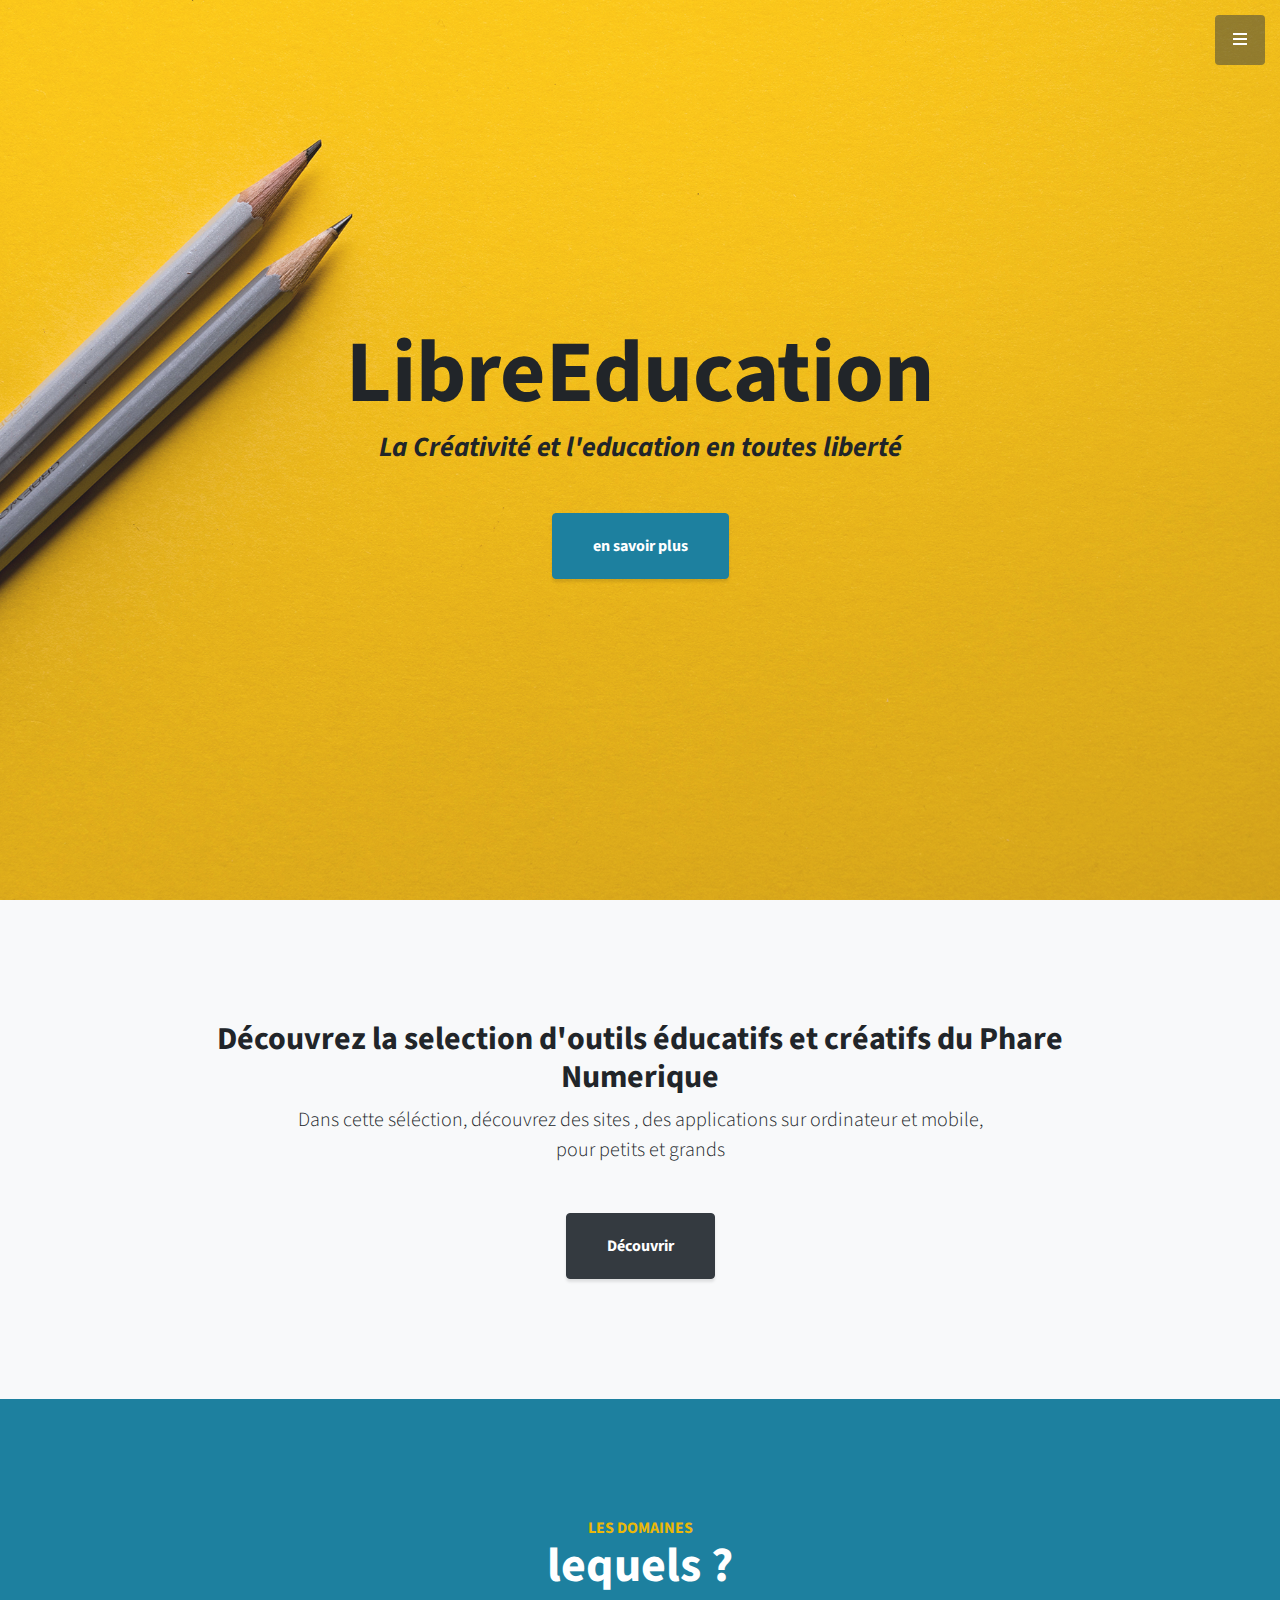
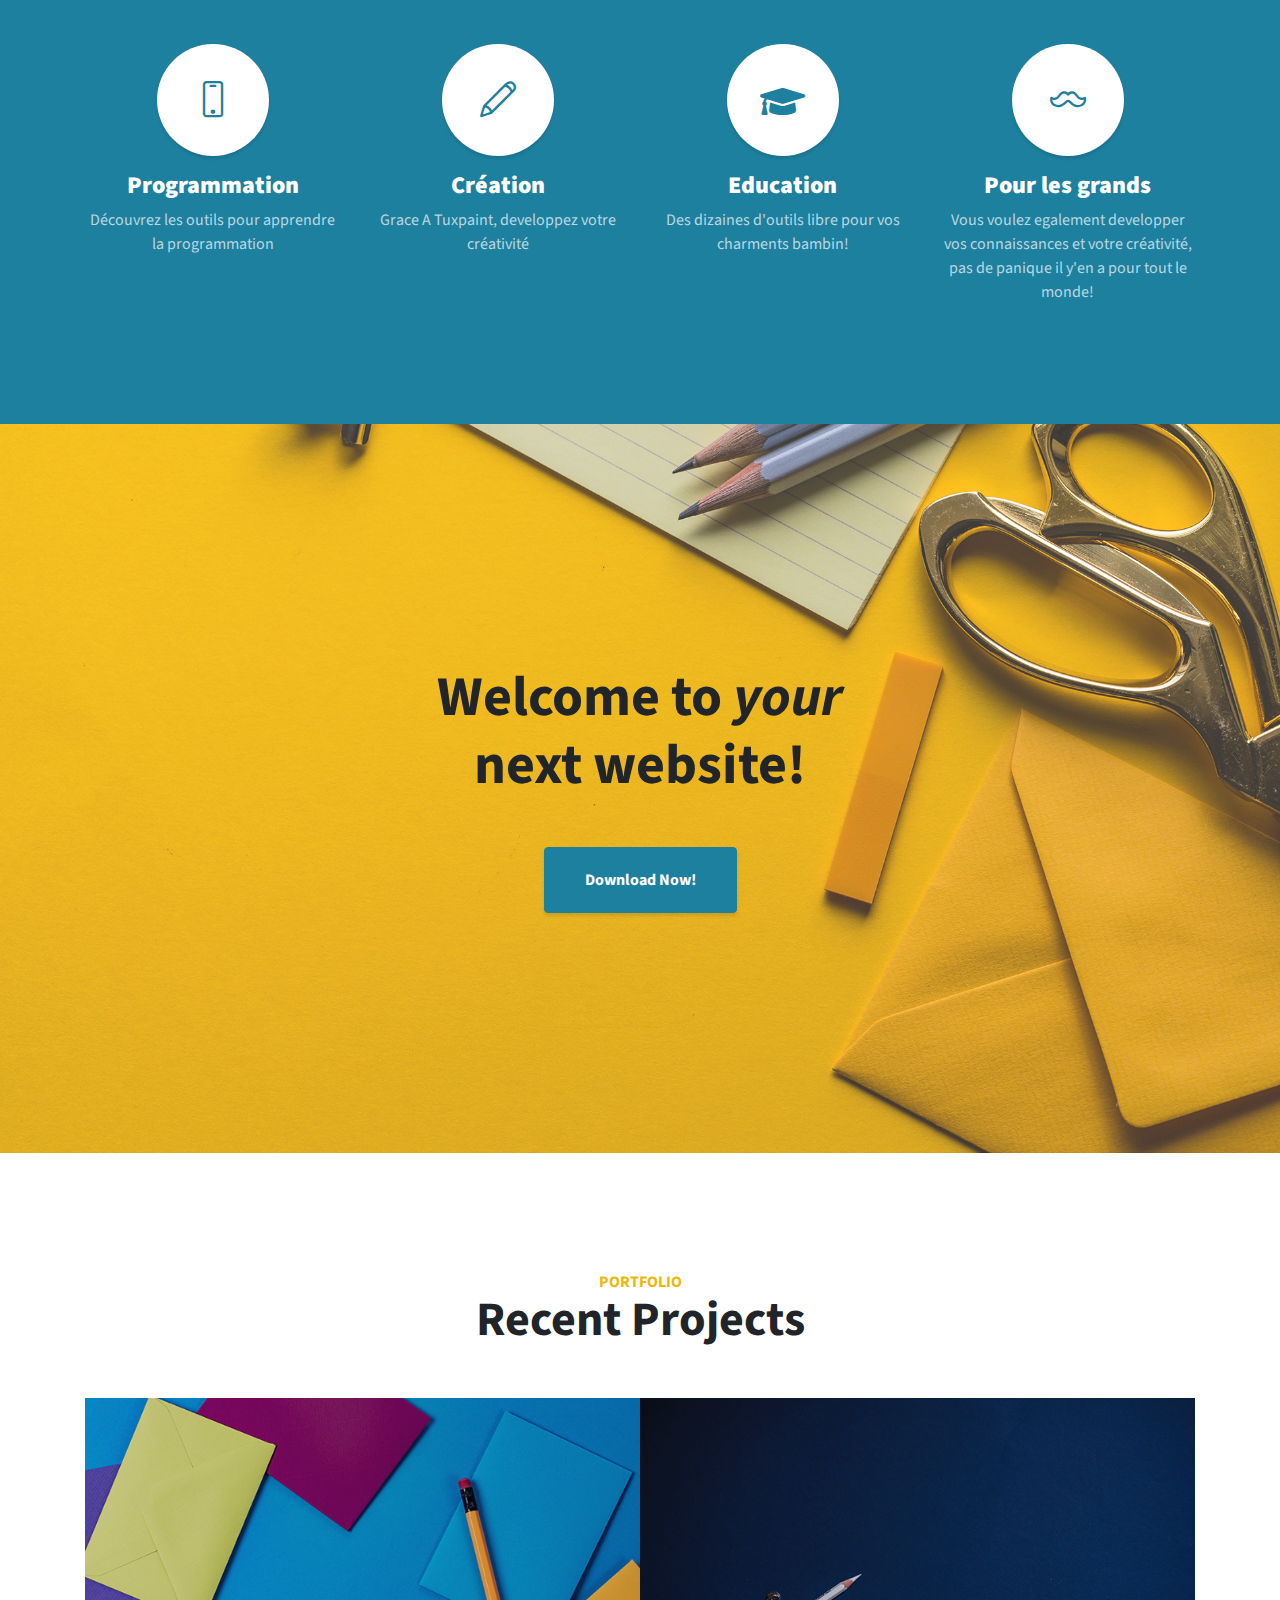
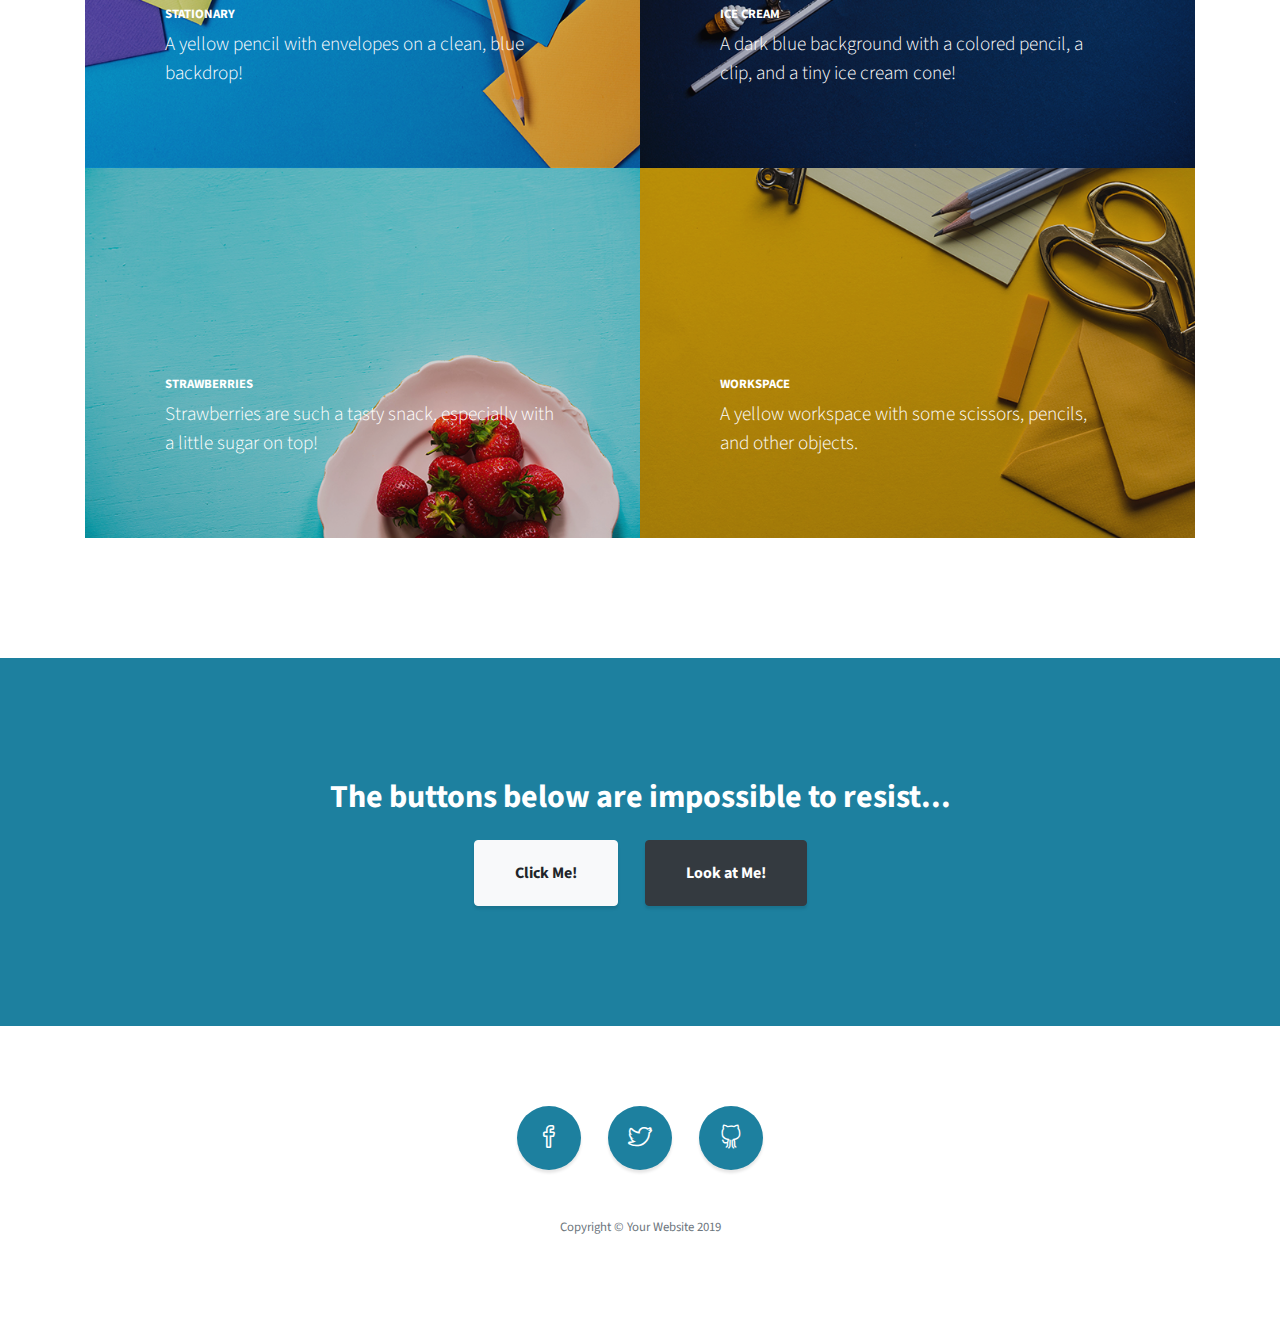
==== index.html @ 56b461f7 "[add] initial commit" ====
<!DOCTYPE html>
<html lang="en">

<head>

  <meta charset="utf-8">
  <meta name="viewport" content="width=device-width, initial-scale=1, shrink-to-fit=no">
  <meta name="description" content="">
  <meta name="author" content="">

  <title>Libre éduc</title>

  <!-- Bootstrap Core CSS -->
  <link href="./vendor/bootstrap/css/bootstrap.min.css" rel="stylesheet">

  <!-- Custom Fonts -->
  <link href="./vendor/fontawesome-free/css/all.min.css" rel="stylesheet" type="text/css">
  <link href="https://fonts.googleapis.com/css?family=Source+Sans+Pro:300,400,700,300italic,400italic,700italic" rel="stylesheet" type="text/css">
  <link href="./vendor/simple-line-icons/css/simple-line-icons.css" rel="stylesheet">

  <!-- Custom CSS -->
  <link href="./css/stylish-portfolio.min.css" rel="stylesheet">

</head>

<body id="page-top">

  <!-- Navigation -->
  <a class="menu-toggle rounded" href="#">
    <i class="fas fa-bars"></i>
  </a>
  <nav id="sidebar-wrapper">
    <ul class="sidebar-nav">
      <li class="sidebar-brand">
        <a class="js-scroll-trigger" href="#page-top">Libre-Educ</a>
      </li>
      <li class="sidebar-nav-item">
        <a class="js-scroll-trigger" href="#page-top">Home</a>
      </li>
      <li class="sidebar-nav-item">
        <a class="js-scroll-trigger" href="#about">About</a>
      </li>
      <li class="sidebar-nav-item">
        <a class="js-scroll-trigger" href="#services">Services</a>
      </li>
      <li class="sidebar-nav-item">
        <a class="js-scroll-trigger" href="#portfolio">Portfolio</a>
      </li>
      <li class="sidebar-nav-item">
        <a class="js-scroll-trigger" href="#contact">Contact</a>
      </li>
    </ul>
  </nav>

  <!-- Header -->
  <header class="masthead d-flex">
    <div class="container text-center my-auto">
      <h1 class="mb-1">LibreEducation</h1>
      <h3 class="mb-5">
        <em>La Créativité et l'education en toutes liberté</em>
      </h3>
      <a class="btn btn-primary btn-xl js-scroll-trigger" href="#about">en savoir plus</a>
    </div>
    <div class="overlay"></div>
  </header>

  <!-- About -->
  <section class="content-section bg-light" id="about">
    <div class="container text-center">
      <div class="row">
        <div class="col-lg-10 mx-auto">
          <h2>Découvrez la selection d'outils éducatifs et créatifs du Phare Numerique</h2>
          <p class="lead mb-5">Dans cette séléction, découvrez des sites , des applications sur ordinateur et mobile,
            <br>
            pour petits et grands
            </p>
          <a class="btn btn-dark btn-xl js-scroll-trigger" href="#services">Découvrir</a>
        </div>
      </div>
    </div>
  </section>

  <!-- Services -->
  <section class="content-section bg-primary text-white text-center" id="services">
    <div class="container">
      <div class="content-section-heading">
        <h3 class="text-secondary mb-0">Les domaines</h3>
        <h2 class="mb-5">lequels ? </h2>
      </div>
      <div class="row">
        <div class="col-lg-3 col-md-6 mb-5 mb-lg-0">
          <span class="service-icon rounded-circle mx-auto mb-3">
            <i class="icon-screen-smartphone"></i>
          </span>
          <h4>
            <strong>Programmation</strong>
          </h4>
          <p class="text-faded mb-0">Découvrez les outils pour apprendre la programmation</p>
        </div>
        <div class="col-lg-3 col-md-6 mb-5 mb-lg-0">
          <span class="service-icon rounded-circle mx-auto mb-3">
            <i class="icon-pencil"></i>
          </span>
          <h4>
            <strong>Création</strong>
          </h4>
          <p class="text-faded mb-0">Grace A Tuxpaint, developpez votre créativité</p>
        </div>
        <div class="col-lg-3 col-md-6 mb-5 mb-md-0">
          <span class="service-icon rounded-circle mx-auto mb-3">
            <i class="fas fa-graduation-cap"></i>
          </span>
          <h4>
            <strong>Education</strong>
          </h4>
          <p class="text-faded mb-0">Des dizaines d'outils libre pour vos charments bambin!</p>
        </div>
        <div class="col-lg-3 col-md-6">
          <span class="service-icon rounded-circle mx-auto mb-3">
            <i class="icon-mustache"></i>
          </span>
          <h4>
            <strong>Pour les grands</strong>
          </h4>
          <p class="text-faded mb-0">Vous voulez egalement developper vos connaissances et votre créativité, pas de panique il y'en a pour tout le monde!</p>
        </div>
      </div>
    </div>
  </section>

  <!-- Callout -->
  <section class="callout">
    <div class="container text-center">
      <h2 class="mx-auto mb-5">Welcome to
        <em>your</em>
        next website!</h2>
      <a class="btn btn-primary btn-xl" href="https://startbootstrap.com/template-overviews/stylish-portfolio/">Download Now!</a>
    </div>
  </section>

  <!-- Portfolio -->
  <section class="content-section" id="portfolio">
    <div class="container">
      <div class="content-section-heading text-center">
        <h3 class="text-secondary mb-0">Portfolio</h3>
        <h2 class="mb-5">Recent Projects</h2>
      </div>
      <div class="row no-gutters">
        <div class="col-lg-6">
          <a class="portfolio-item" href="#">
            <span class="caption">
              <span class="caption-content">
                <h2>Stationary</h2>
                <p class="mb-0">A yellow pencil with envelopes on a clean, blue backdrop!</p>
              </span>
            </span>
            <img class="img-fluid" src="img/portfolio-1.jpg" alt="">
          </a>
        </div>
        <div class="col-lg-6">
          <a class="portfolio-item" href="#">
            <span class="caption">
              <span class="caption-content">
                <h2>Ice Cream</h2>
                <p class="mb-0">A dark blue background with a colored pencil, a clip, and a tiny ice cream cone!</p>
              </span>
            </span>
            <img class="img-fluid" src="img/portfolio-2.jpg" alt="">
          </a>
        </div>
        <div class="col-lg-6">
          <a class="portfolio-item" href="#">
            <span class="caption">
              <span class="caption-content">
                <h2>Strawberries</h2>
                <p class="mb-0">Strawberries are such a tasty snack, especially with a little sugar on top!</p>
              </span>
            </span>
            <img class="img-fluid" src="img/portfolio-3.jpg" alt="">
          </a>
        </div>
        <div class="col-lg-6">
          <a class="portfolio-item" href="#">
            <span class="caption">
              <span class="caption-content">
                <h2>Workspace</h2>
                <p class="mb-0">A yellow workspace with some scissors, pencils, and other objects.</p>
              </span>
            </span>
            <img class="img-fluid" src="img/portfolio-4.jpg" alt="">
          </a>
        </div>
      </div>
    </div>
  </section>

  <!-- Call to Action -->
  <section class="content-section bg-primary text-white">
    <div class="container text-center">
      <h2 class="mb-4">The buttons below are impossible to resist...</h2>
      <a href="#" class="btn btn-xl btn-light mr-4">Click Me!</a>
      <a href="#" class="btn btn-xl btn-dark">Look at Me!</a>
    </div>
  </section>

  
  <!-- Footer -->
  <footer class="footer text-center">
    <div class="container">
      <ul class="list-inline mb-5">
        <li class="list-inline-item">
          <a class="social-link rounded-circle text-white mr-3" href="#">
            <i class="icon-social-facebook"></i>
          </a>
        </li>
        <li class="list-inline-item">
          <a class="social-link rounded-circle text-white mr-3" href="#">
            <i class="icon-social-twitter"></i>
          </a>
        </li>
        <li class="list-inline-item">
          <a class="social-link rounded-circle text-white" href="#">
            <i class="icon-social-github"></i>
          </a>
        </li>
      </ul>
      <p class="text-muted small mb-0">Copyright &copy; Your Website 2019</p>
    </div>
  </footer>

  <!-- Scroll to Top Button-->
  <a class="scroll-to-top rounded js-scroll-trigger" href="#page-top">
    <i class="fas fa-angle-up"></i>
  </a>

  <!-- Bootstrap core JavaScript -->
  <script src="vendor/jquery/jquery.min.js"></script>
  <script src="vendor/bootstrap/js/bootstrap.bundle.min.js"></script>

  <!-- Plugin JavaScript -->
  <script src="vendor/jquery-easing/jquery.easing.min.js"></script>

  <!-- Custom scripts for this template -->
  <script src="js/stylish-portfolio.min.js"></script>

</body>

</html>
---- vendor/fontawesome-free/css/all.min.css ----
.fa,.fab,.fal,.far,.fas{-moz-osx-font-smoothing:grayscale;-webkit-font-smoothing:antialiased;display:inline-block;font-style:normal;font-variant:normal;text-rendering:auto;line-height:1}.fa-lg{font-size:1.33333em;line-height:.75em;vertical-align:-.0667em}.fa-xs{font-size:.75em}.fa-sm{font-size:.875em}.fa-1x{font-size:1em}.fa-2x{font-size:2em}.fa-3x{font-size:3em}.fa-4x{font-size:4em}.fa-5x{font-size:5em}.fa-6x{font-size:6em}.fa-7x{font-size:7em}.fa-8x{font-size:8em}.fa-9x{font-size:9em}.fa-10x{font-size:10em}.fa-fw{text-align:center;width:1.25em}.fa-ul{list-style-type:none;margin-left:2.5em;padding-left:0}.fa-ul>li{position:relative}.fa-li{left:-2em;position:absolute;text-align:center;width:2em;line-height:inherit}.fa-border{border:.08em solid #eee;border-radius:.1em;padding:.2em .25em .15em}.fa-pull-left{float:left}.fa-pull-right{float:right}.fa.fa-pull-left,.fab.fa-pull-left,.fal.fa-pull-left,.far.fa-pull-left,.fas.fa-pull-left{margin-right:.3em}.fa.fa-pull-right,.fab.fa-pull-right,.fal.fa-pull-right,.far.fa-pull-right,.fas.fa-pull-right{margin-left:.3em}.fa-spin{animation:fa-spin 2s infinite linear}.fa-pulse{animation:fa-spin 1s infinite steps(8)}@keyframes fa-spin{0%{transform:rotate(0deg)}to{transform:rotate(1turn)}}.fa-rotate-90{-ms-filter:"progid:DXImageTransform.Microsoft.BasicImage(rotation=1)";transform:rotate(90deg)}.fa-rotate-180{-ms-filter:"progid:DXImageTransform.Microsoft.BasicImage(rotation=2)";transform:rotate(180deg)}.fa-rotate-270{-ms-filter:"progid:DXImageTransform.Microsoft.BasicImage(rotation=3)";transform:rotate(270deg)}.fa-flip-horizontal{-ms-filter:"progid:DXImageTransform.Microsoft.BasicImage(rotation=0, mirror=1)";transform:scaleX(-1)}.fa-flip-vertical{transform:scaleY(-1)}.fa-flip-both,.fa-flip-horizontal.fa-flip-vertical,.fa-flip-vertical{-ms-filter:"progid:DXImageTransform.Microsoft.BasicImage(rotation=2, mirror=1)"}.fa-flip-both,.fa-flip-horizontal.fa-flip-vertical{transform:scale(-1)}:root .fa-flip-both,:root .fa-flip-horizontal,:root .fa-flip-vertical,:root .fa-rotate-90,:root .fa-rotate-180,:root .fa-rotate-270{filter:none}.fa-stack{display:inline-block;height:2em;line-height:2em;position:relative;vertical-align:middle;width:2.5em}.fa-stack-1x,.fa-stack-2x{left:0;position:absolute;text-align:center;width:100%}.fa-stack-1x{line-height:inherit}.fa-stack-2x{font-size:2em}.fa-inverse{color:#fff}.fa-500px:before{content:"\f26e"}.fa-accessible-icon:before{content:"\f368"}.fa-accusoft:before{content:"\f369"}.fa-acquisitions-incorporated:before{content:"\f6af"}.fa-ad:before{content:"\f641"}.fa-address-book:before{content:"\f2b9"}.fa-address-card:before{content:"\f2bb"}.fa-adjust:before{content:"\f042"}.fa-adn:before{content:"\f170"}.fa-adobe:before{content:"\f778"}.fa-adversal:before{content:"\f36a"}.fa-affiliatetheme:before{content:"\f36b"}.fa-air-freshener:before{content:"\f5d0"}.fa-algolia:before{content:"\f36c"}.fa-align-center:before{content:"\f037"}.fa-align-justify:before{content:"\f039"}.fa-align-left:before{content:"\f036"}.fa-align-right:before{content:"\f038"}.fa-alipay:before{content:"\f642"}.fa-allergies:before{content:"\f461"}.fa-amazon:before{content:"\f270"}.fa-amazon-pay:before{content:"\f42c"}.fa-ambulance:before{content:"\f0f9"}.fa-american-sign-language-interpreting:before{content:"\f2a3"}.fa-amilia:before{content:"\f36d"}.fa-anchor:before{content:"\f13d"}.fa-android:before{content:"\f17b"}.fa-angellist:before{content:"\f209"}.fa-angle-double-down:before{content:"\f103"}.fa-angle-double-left:before{content:"\f100"}.fa-angle-double-right:before{content:"\f101"}.fa-angle-double-up:before{content:"\f102"}.fa-angle-down:before{content:"\f107"}.fa-angle-left:before{content:"\f104"}.fa-angle-right:before{content:"\f105"}.fa-angle-up:before{content:"\f106"}.fa-angry:before{content:"\f556"}.fa-angrycreative:before{content:"\f36e"}.fa-angular:before{content:"\f420"}.fa-ankh:before{content:"\f644"}.fa-app-store:before{content:"\f36f"}.fa-app-store-ios:before{content:"\f370"}.fa-apper:before{content:"\f371"}.fa-apple:before{content:"\f179"}.fa-apple-alt:before{content:"\f5d1"}.fa-apple-pay:before{content:"\f415"}.fa-archive:before{content:"\f187"}.fa-archway:before{content:"\f557"}.fa-arrow-alt-circle-down:before{content:"\f358"}.fa-arrow-alt-circle-left:before{content:"\f359"}.fa-arrow-alt-circle-right:before{content:"\f35a"}.fa-arrow-alt-circle-up:before{content:"\f35b"}.fa-arrow-circle-down:before{content:"\f0ab"}.fa-arrow-circle-left:before{content:"\f0a8"}.fa-arrow-circle-right:before{content:"\f0a9"}.fa-arrow-circle-up:before{content:"\f0aa"}.fa-arrow-down:before{content:"\f063"}.fa-arrow-left:before{content:"\f060"}.fa-arrow-right:before{content:"\f061"}.fa-arrow-up:before{content:"\f062"}.fa-arrows-alt:before{content:"\f0b2"}.fa-arrows-alt-h:before{content:"\f337"}.fa-arrows-alt-v:before{content:"\f338"}.fa-artstation:before{content:"\f77a"}.fa-assistive-listening-systems:before{content:"\f2a2"}.fa-asterisk:before{content:"\f069"}.fa-asymmetrik:before{content:"\f372"}.fa-at:before{content:"\f1fa"}.fa-atlas:before{content:"\f558"}.fa-atlassian:before{content:"\f77b"}.fa-atom:before{content:"\f5d2"}.fa-audible:before{content:"\f373"}.fa-audio-description:before{content:"\f29e"}.fa-autoprefixer:before{content:"\f41c"}.fa-avianex:before{content:"\f374"}.fa-aviato:before{content:"\f421"}.fa-award:before{content:"\f559"}.fa-aws:before{content:"\f375"}.fa-baby:before{content:"\f77c"}.fa-baby-carriage:before{content:"\f77d"}.fa-backspace:before{content:"\f55a"}.fa-backward:before{content:"\f04a"}.fa-bacon:before{content:"\f7e5"}.fa-balance-scale:before{content:"\f24e"}.fa-ban:before{content:"\f05e"}.fa-band-aid:before{content:"\f462"}.fa-bandcamp:before{content:"\f2d5"}.fa-barcode:before{content:"\f02a"}.fa-bars:before{content:"\f0c9"}.fa-baseball-ball:before{content:"\f433"}.fa-basketball-ball:before{content:"\f434"}.fa-bath:before{content:"\f2cd"}.fa-battery-empty:before{content:"\f244"}.fa-battery-full:before{content:"\f240"}.fa-battery-half:before{content:"\f242"}.fa-battery-quarter:before{content:"\f243"}.fa-battery-three-quarters:before{content:"\f241"}.fa-bed:before{content:"\f236"}.fa-beer:before{content:"\f0fc"}.fa-behance:before{content:"\f1b4"}.fa-behance-square:before{content:"\f1b5"}.fa-bell:before{content:"\f0f3"}.fa-bell-slash:before{content:"\f1f6"}.fa-bezier-curve:before{content:"\f55b"}.fa-bible:before{content:"\f647"}.fa-bicycle:before{content:"\f206"}.fa-bimobject:before{content:"\f378"}.fa-binoculars:before{content:"\f1e5"}.fa-biohazard:before{content:"\f780"}.fa-birthday-cake:before{content:"\f1fd"}.fa-bitbucket:before{content:"\f171"}.fa-bitcoin:before{content:"\f379"}.fa-bity:before{content:"\f37a"}.fa-black-tie:before{content:"\f27e"}.fa-blackberry:before{content:"\f37b"}.fa-blender:before{content:"\f517"}.fa-blender-phone:before{content:"\f6b6"}.fa-blind:before{content:"\f29d"}.fa-blog:before{content:"\f781"}.fa-blogger:before{content:"\f37c"}.fa-blogger-b:before{content:"\f37d"}.fa-bluetooth:before{content:"\f293"}.fa-bluetooth-b:before{content:"\f294"}.fa-bold:before{content:"\f032"}.fa-bolt:before{content:"\f0e7"}.fa-bomb:before{content:"\f1e2"}.fa-bone:before{content:"\f5d7"}.fa-bong:before{content:"\f55c"}.fa-book:before{content:"\f02d"}.fa-book-dead:before{content:"\f6b7"}.fa-book-medical:before{content:"\f7e6"}.fa-book-open:before{content:"\f518"}.fa-book-reader:before{content:"\f5da"}.fa-bookmark:before{content:"\f02e"}.fa-bowling-ball:before{content:"\f436"}.fa-box:before{content:"\f466"}.fa-box-open:before{content:"\f49e"}.fa-boxes:before{content:"\f468"}.fa-braille:before{content:"\f2a1"}.fa-brain:before{content:"\f5dc"}.fa-bread-slice:before{content:"\f7ec"}.fa-briefcase:before{content:"\f0b1"}.fa-briefcase-medical:before{content:"\f469"}.fa-broadcast-tower:before{content:"\f519"}.fa-broom:before{content:"\f51a"}.fa-brush:before{content:"\f55d"}.fa-btc:before{content:"\f15a"}.fa-bug:before{content:"\f188"}.fa-building:before{content:"\f1ad"}.fa-bullhorn:before{content:"\f0a1"}.fa-bullseye:before{content:"\f140"}.fa-burn:before{content:"\f46a"}.fa-buromobelexperte:before{content:"\f37f"}.fa-bus:before{content:"\f207"}.fa-bus-alt:before{content:"\f55e"}.fa-business-time:before{content:"\f64a"}.fa-buysellads:before{content:"\f20d"}.fa-calculator:before{content:"\f1ec"}.fa-calendar:before{content:"\f133"}.fa-calendar-alt:before{content:"\f073"}.fa-calendar-check:before{content:"\f274"}.fa-calendar-day:before{content:"\f783"}.fa-calendar-minus:before{content:"\f272"}.fa-calendar-plus:before{content:"\f271"}.fa-calendar-times:before{content:"\f273"}.fa-calendar-week:before{content:"\f784"}.fa-camera:before{content:"\f030"}.fa-camera-retro:before{content:"\f083"}.fa-campground:before{content:"\f6bb"}.fa-canadian-maple-leaf:before{content:"\f785"}.fa-candy-cane:before{content:"\f786"}.fa-cannabis:before{content:"\f55f"}.fa-capsules:before{content:"\f46b"}.fa-car:before{content:"\f1b9"}.fa-car-alt:before{content:"\f5de"}.fa-car-battery:before{content:"\f5df"}.fa-car-crash:before{content:"\f5e1"}.fa-car-side:before{content:"\f5e4"}.fa-caret-down:before{content:"\f0d7"}.fa-caret-left:before{content:"\f0d9"}.fa-caret-right:before{content:"\f0da"}.fa-caret-square-down:before{content:"\f150"}.fa-caret-square-left:before{content:"\f191"}.fa-caret-square-right:before{content:"\f152"}.fa-caret-square-up:before{content:"\f151"}.fa-caret-up:before{content:"\f0d8"}.fa-carrot:before{content:"\f787"}.fa-cart-arrow-down:before{content:"\f218"}.fa-cart-plus:before{content:"\f217"}.fa-cash-register:before{content:"\f788"}.fa-cat:before{content:"\f6be"}.fa-cc-amazon-pay:before{content:"\f42d"}.fa-cc-amex:before{content:"\f1f3"}.fa-cc-apple-pay:before{content:"\f416"}.fa-cc-diners-club:before{content:"\f24c"}.fa-cc-discover:before{content:"\f1f2"}.fa-cc-jcb:before{content:"\f24b"}.fa-cc-mastercard:before{content:"\f1f1"}.fa-cc-paypal:before{content:"\f1f4"}.fa-cc-stripe:before{content:"\f1f5"}.fa-cc-visa:before{content:"\f1f0"}.fa-centercode:before{content:"\f380"}.fa-centos:before{content:"\f789"}.fa-certificate:before{content:"\f0a3"}.fa-chair:before{content:"\f6c0"}.fa-chalkboard:before{content:"\f51b"}.fa-chalkboard-teacher:before{content:"\f51c"}.fa-charging-station:before{content:"\f5e7"}.fa-chart-area:before{content:"\f1fe"}.fa-chart-bar:before{content:"\f080"}.fa-chart-line:before{content:"\f201"}.fa-chart-pie:before{content:"\f200"}.fa-check:before{content:"\f00c"}.fa-check-circle:before{content:"\f058"}.fa-check-double:before{content:"\f560"}.fa-check-square:before{content:"\f14a"}.fa-cheese:before{content:"\f7ef"}.fa-chess:before{content:"\f439"}.fa-chess-bishop:before{content:"\f43a"}.fa-chess-board:before{content:"\f43c"}.fa-chess-king:before{content:"\f43f"}.fa-chess-knight:before{content:"\f441"}.fa-chess-pawn:before{content:"\f443"}.fa-chess-queen:before{content:"\f445"}.fa-chess-rook:before{content:"\f447"}.fa-chevron-circle-down:before{content:"\f13a"}.fa-chevron-circle-left:before{content:"\f137"}.fa-chevron-circle-right:before{content:"\f138"}.fa-chevron-circle-up:before{content:"\f139"}.fa-chevron-down:before{content:"\f078"}.fa-chevron-left:before{content:"\f053"}.fa-chevron-right:before{content:"\f054"}.fa-chevron-up:before{content:"\f077"}.fa-child:before{content:"\f1ae"}.fa-chrome:before{content:"\f268"}.fa-church:before{content:"\f51d"}.fa-circle:before{content:"\f111"}.fa-circle-notch:before{content:"\f1ce"}.fa-city:before{content:"\f64f"}.fa-clinic-medical:before{content:"\f7f2"}.fa-clipboard:before{content:"\f328"}.fa-clipboard-check:before{content:"\f46c"}.fa-clipboard-list:before{content:"\f46d"}.fa-clock:before{content:"\f017"}.fa-clone:before{content:"\f24d"}.fa-closed-captioning:before{content:"\f20a"}.fa-cloud:before{content:"\f0c2"}.fa-cloud-download-alt:before{content:"\f381"}.fa-cloud-meatball:before{content:"\f73b"}.fa-cloud-moon:before{content:"\f6c3"}.fa-cloud-moon-rain:before{content:"\f73c"}.fa-cloud-rain:before{content:"\f73d"}.fa-cloud-showers-heavy:before{content:"\f740"}.fa-cloud-sun:before{content:"\f6c4"}.fa-cloud-sun-rain:before{content:"\f743"}.fa-cloud-upload-alt:before{content:"\f382"}.fa-cloudscale:before{content:"\f383"}.fa-cloudsmith:before{content:"\f384"}.fa-cloudversify:before{content:"\f385"}.fa-cocktail:before{content:"\f561"}.fa-code:before{content:"\f121"}.fa-code-branch:before{content:"\f126"}.fa-codepen:before{content:"\f1cb"}.fa-codiepie:before{content:"\f284"}.fa-coffee:before{content:"\f0f4"}.fa-cog:before{content:"\f013"}.fa-cogs:before{content:"\f085"}.fa-coins:before{content:"\f51e"}.fa-columns:before{content:"\f0db"}.fa-comment:before{content:"\f075"}.fa-comment-alt:before{content:"\f27a"}.fa-comment-dollar:before{content:"\f651"}.fa-comment-dots:before{content:"\f4ad"}.fa-comment-medical:before{content:"\f7f5"}.fa-comment-slash:before{content:"\f4b3"}.fa-comments:before{content:"\f086"}.fa-comments-dollar:before{content:"\f653"}.fa-compact-disc:before{content:"\f51f"}.fa-compass:before{content:"\f14e"}.fa-compress:before{content:"\f066"}.fa-compress-arrows-alt:before{content:"\f78c"}.fa-concierge-bell:before{content:"\f562"}.fa-confluence:before{content:"\f78d"}.fa-connectdevelop:before{content:"\f20e"}.fa-contao:before{content:"\f26d"}.fa-cookie:before{content:"\f563"}.fa-cookie-bite:before{content:"\f564"}.fa-copy:before{content:"\f0c5"}.fa-copyright:before{content:"\f1f9"}.fa-couch:before{content:"\f4b8"}.fa-cpanel:before{content:"\f388"}.fa-creative-commons:before{content:"\f25e"}.fa-creative-commons-by:before{content:"\f4e7"}.fa-creative-commons-nc:before{content:"\f4e8"}.fa-creative-commons-nc-eu:before{content:"\f4e9"}.fa-creative-commons-nc-jp:before{content:"\f4ea"}.fa-creative-commons-nd:before{content:"\f4eb"}.fa-creative-commons-pd:before{content:"\f4ec"}.fa-creative-commons-pd-alt:before{content:"\f4ed"}.fa-creative-commons-remix:before{content:"\f4ee"}.fa-creative-commons-sa:before{content:"\f4ef"}.fa-creative-commons-sampling:before{content:"\f4f0"}.fa-creative-commons-sampling-plus:before{content:"\f4f1"}.fa-creative-commons-share:before{content:"\f4f2"}.fa-creative-commons-zero:before{content:"\f4f3"}.fa-credit-card:before{content:"\f09d"}.fa-critical-role:before{content:"\f6c9"}.fa-crop:before{content:"\f125"}.fa-crop-alt:before{content:"\f565"}.fa-cross:before{content:"\f654"}.fa-crosshairs:before{content:"\f05b"}.fa-crow:before{content:"\f520"}.fa-crown:before{content:"\f521"}.fa-crutch:before{content:"\f7f7"}.fa-css3:before{content:"\f13c"}.fa-css3-alt:before{content:"\f38b"}.fa-cube:before{content:"\f1b2"}.fa-cubes:before{content:"\f1b3"}.fa-cut:before{content:"\f0c4"}.fa-cuttlefish:before{content:"\f38c"}.fa-d-and-d:before{content:"\f38d"}.fa-d-and-d-beyond:before{content:"\f6ca"}.fa-dashcube:before{content:"\f210"}.fa-database:before{content:"\f1c0"}.fa-deaf:before{content:"\f2a4"}.fa-delicious:before{content:"\f1a5"}.fa-democrat:before{content:"\f747"}.fa-deploydog:before{content:"\f38e"}.fa-deskpro:before{content:"\f38f"}.fa-desktop:before{content:"\f108"}.fa-dev:before{content:"\f6cc"}.fa-deviantart:before{content:"\f1bd"}.fa-dharmachakra:before{content:"\f655"}.fa-dhl:before{content:"\f790"}.fa-diagnoses:before{content:"\f470"}.fa-diaspora:before{content:"\f791"}.fa-dice:before{content:"\f522"}.fa-dice-d20:before{content:"\f6cf"}.fa-dice-d6:before{content:"\f6d1"}.fa-dice-five:before{content:"\f523"}.fa-dice-four:before{content:"\f524"}.fa-dice-one:before{content:"\f525"}.fa-dice-six:before{content:"\f526"}.fa-dice-three:before{content:"\f527"}.fa-dice-two:before{content:"\f528"}.fa-digg:before{content:"\f1a6"}.fa-digital-ocean:before{content:"\f391"}.fa-digital-tachograph:before{content:"\f566"}.fa-directions:before{content:"\f5eb"}.fa-discord:before{content:"\f392"}.fa-discourse:before{content:"\f393"}.fa-divide:before{content:"\f529"}.fa-dizzy:before{content:"\f567"}.fa-dna:before{content:"\f471"}.fa-dochub:before{content:"\f394"}.fa-docker:before{content:"\f395"}.fa-dog:before{content:"\f6d3"}.fa-dollar-sign:before{content:"\f155"}.fa-dolly:before{content:"\f472"}.fa-dolly-flatbed:before{content:"\f474"}.fa-donate:before{content:"\f4b9"}.fa-door-closed:before{content:"\f52a"}.fa-door-open:before{content:"\f52b"}.fa-dot-circle:before{content:"\f192"}.fa-dove:before{content:"\f4ba"}.fa-download:before{content:"\f019"}.fa-draft2digital:before{content:"\f396"}.fa-drafting-compass:before{content:"\f568"}.fa-dragon:before{content:"\f6d5"}.fa-draw-polygon:before{content:"\f5ee"}.fa-dribbble:before{content:"\f17d"}.fa-dribbble-square:before{content:"\f397"}.fa-dropbox:before{content:"\f16b"}.fa-drum:before{content:"\f569"}.fa-drum-steelpan:before{content:"\f56a"}.fa-drumstick-bite:before{content:"\f6d7"}.fa-drupal:before{content:"\f1a9"}.fa-dumbbell:before{content:"\f44b"}.fa-dumpster:before{content:"\f793"}.fa-dumpster-fire:before{content:"\f794"}.fa-dungeon:before{content:"\f6d9"}.fa-dyalog:before{content:"\f399"}.fa-earlybirds:before{content:"\f39a"}.fa-ebay:before{content:"\f4f4"}.fa-edge:before{content:"\f282"}.fa-edit:before{content:"\f044"}.fa-egg:before{content:"\f7fb"}.fa-eject:before{content:"\f052"}.fa-elementor:before{content:"\f430"}.fa-ellipsis-h:before{content:"\f141"}.fa-ellipsis-v:before{content:"\f142"}.fa-ello:before{content:"\f5f1"}.fa-ember:before{content:"\f423"}.fa-empire:before{content:"\f1d1"}.fa-envelope:before{content:"\f0e0"}.fa-envelope-open:before{content:"\f2b6"}.fa-envelope-open-text:before{content:"\f658"}.fa-envelope-square:before{content:"\f199"}.fa-envira:before{content:"\f299"}.fa-equals:before{content:"\f52c"}.fa-eraser:before{content:"\f12d"}.fa-erlang:before{content:"\f39d"}.fa-ethereum:before{content:"\f42e"}.fa-ethernet:before{content:"\f796"}.fa-etsy:before{content:"\f2d7"}.fa-euro-sign:before{content:"\f153"}.fa-exchange-alt:before{content:"\f362"}.fa-exclamation:before{content:"\f12a"}.fa-exclamation-circle:before{content:"\f06a"}.fa-exclamation-triangle:before{content:"\f071"}.fa-expand:before{content:"\f065"}.fa-expand-arrows-alt:before{content:"\f31e"}.fa-expeditedssl:before{content:"\f23e"}.fa-external-link-alt:before{content:"\f35d"}.fa-external-link-square-alt:before{content:"\f360"}.fa-eye:before{content:"\f06e"}.fa-eye-dropper:before{content:"\f1fb"}.fa-eye-slash:before{content:"\f070"}.fa-facebook:before{content:"\f09a"}.fa-facebook-f:before{content:"\f39e"}.fa-facebook-messenger:before{content:"\f39f"}.fa-facebook-square:before{content:"\f082"}.fa-fantasy-flight-games:before{content:"\f6dc"}.fa-fast-backward:before{content:"\f049"}.fa-fast-forward:before{content:"\f050"}.fa-fax:before{content:"\f1ac"}.fa-feather:before{content:"\f52d"}.fa-feather-alt:before{content:"\f56b"}.fa-fedex:before{content:"\f797"}.fa-fedora:before{content:"\f798"}.fa-female:before{content:"\f182"}.fa-fighter-jet:before{content:"\f0fb"}.fa-figma:before{content:"\f799"}.fa-file:before{content:"\f15b"}.fa-file-alt:before{content:"\f15c"}.fa-file-archive:before{content:"\f1c6"}.fa-file-audio:before{content:"\f1c7"}.fa-file-code:before{content:"\f1c9"}.fa-file-contract:before{content:"\f56c"}.fa-file-csv:before{content:"\f6dd"}.fa-file-download:before{content:"\f56d"}.fa-file-excel:before{content:"\f1c3"}.fa-file-export:before{content:"\f56e"}.fa-file-image:before{content:"\f1c5"}.fa-file-import:before{content:"\f56f"}.fa-file-invoice:before{content:"\f570"}.fa-file-invoice-dollar:before{content:"\f571"}.fa-file-medical:before{content:"\f477"}.fa-file-medical-alt:before{content:"\f478"}.fa-file-pdf:before{content:"\f1c1"}.fa-file-powerpoint:before{content:"\f1c4"}.fa-file-prescription:before{content:"\f572"}.fa-file-signature:before{content:"\f573"}.fa-file-upload:before{content:"\f574"}.fa-file-video:before{content:"\f1c8"}.fa-file-word:before{content:"\f1c2"}.fa-fill:before{content:"\f575"}.fa-fill-drip:before{content:"\f576"}.fa-film:before{content:"\f008"}.fa-filter:before{content:"\f0b0"}.fa-fingerprint:before{content:"\f577"}.fa-fire:before{content:"\f06d"}.fa-fire-alt:before{content:"\f7e4"}.fa-fire-extinguisher:before{content:"\f134"}.fa-firefox:before{content:"\f269"}.fa-first-aid:before{content:"\f479"}.fa-first-order:before{content:"\f2b0"}.fa-first-order-alt:before{content:"\f50a"}.fa-firstdraft:before{content:"\f3a1"}.fa-fish:before{content:"\f578"}.fa-fist-raised:before{content:"\f6de"}.fa-flag:before{content:"\f024"}.fa-flag-checkered:before{content:"\f11e"}.fa-flag-usa:before{content:"\f74d"}.fa-flask:before{content:"\f0c3"}.fa-flickr:before{content:"\f16e"}.fa-flipboard:before{content:"\f44d"}.fa-flushed:before{content:"\f579"}.fa-fly:before{content:"\f417"}.fa-folder:before{content:"\f07b"}.fa-folder-minus:before{content:"\f65d"}.fa-folder-open:before{content:"\f07c"}.fa-folder-plus:before{content:"\f65e"}.fa-font:before{content:"\f031"}.fa-font-awesome:before{content:"\f2b4"}.fa-font-awesome-alt:before{content:"\f35c"}.fa-font-awesome-flag:before{content:"\f425"}.fa-font-awesome-logo-full:before{content:"\f4e6"}.fa-fonticons:before{content:"\f280"}.fa-fonticons-fi:before{content:"\f3a2"}.fa-football-ball:before{content:"\f44e"}.fa-fort-awesome:before{content:"\f286"}.fa-fort-awesome-alt:before{content:"\f3a3"}.fa-forumbee:before{content:"\f211"}.fa-forward:before{content:"\f04e"}.fa-foursquare:before{content:"\f180"}.fa-free-code-camp:before{content:"\f2c5"}.fa-freebsd:before{content:"\f3a4"}.fa-frog:before{content:"\f52e"}.fa-frown:before{content:"\f119"}.fa-frown-open:before{content:"\f57a"}.fa-fulcrum:before{content:"\f50b"}.fa-funnel-dollar:before{content:"\f662"}.fa-futbol:before{content:"\f1e3"}.fa-galactic-republic:before{content:"\f50c"}.fa-galactic-senate:before{content:"\f50d"}.fa-gamepad:before{content:"\f11b"}.fa-gas-pump:before{content:"\f52f"}.fa-gavel:before{content:"\f0e3"}.fa-gem:before{content:"\f3a5"}.fa-genderless:before{content:"\f22d"}.fa-get-pocket:before{content:"\f265"}.fa-gg:before{content:"\f260"}.fa-gg-circle:before{content:"\f261"}.fa-ghost:before{content:"\f6e2"}.fa-gift:before{content:"\f06b"}.fa-gifts:before{content:"\f79c"}.fa-git:before{content:"\f1d3"}.fa-git-square:before{content:"\f1d2"}.fa-github:before{content:"\f09b"}.fa-github-alt:before{content:"\f113"}.fa-github-square:before{content:"\f092"}.fa-gitkraken:before{content:"\f3a6"}.fa-gitlab:before{content:"\f296"}.fa-gitter:before{content:"\f426"}.fa-glass-cheers:before{content:"\f79f"}.fa-glass-martini:before{content:"\f000"}.fa-glass-martini-alt:before{content:"\f57b"}.fa-glass-whiskey:before{content:"\f7a0"}.fa-glasses:before{content:"\f530"}.fa-glide:before{content:"\f2a5"}.fa-glide-g:before{content:"\f2a6"}.fa-globe:before{content:"\f0ac"}.fa-globe-africa:before{content:"\f57c"}.fa-globe-americas:before{content:"\f57d"}.fa-globe-asia:before{content:"\f57e"}.fa-globe-europe:before{content:"\f7a2"}.fa-gofore:before{content:"\f3a7"}.fa-golf-ball:before{content:"\f450"}.fa-goodreads:before{content:"\f3a8"}.fa-goodreads-g:before{content:"\f3a9"}.fa-google:before{content:"\f1a0"}.fa-google-drive:before{content:"\f3aa"}.fa-google-play:before{content:"\f3ab"}.fa-google-plus:before{content:"\f2b3"}.fa-google-plus-g:before{content:"\f0d5"}.fa-google-plus-square:before{content:"\f0d4"}.fa-google-wallet:before{content:"\f1ee"}.fa-gopuram:before{content:"\f664"}.fa-graduation-cap:before{content:"\f19d"}.fa-gratipay:before{content:"\f184"}.fa-grav:before{content:"\f2d6"}.fa-greater-than:before{content:"\f531"}.fa-greater-than-equal:before{content:"\f532"}.fa-grimace:before{content:"\f57f"}.fa-grin:before{content:"\f580"}.fa-grin-alt:before{content:"\f581"}.fa-grin-beam:before{content:"\f582"}.fa-grin-beam-sweat:before{content:"\f583"}.fa-grin-hearts:before{content:"\f584"}.fa-grin-squint:before{content:"\f585"}.fa-grin-squint-tears:before{content:"\f586"}.fa-grin-stars:before{content:"\f587"}.fa-grin-tears:before{content:"\f588"}.fa-grin-tongue:before{content:"\f589"}.fa-grin-tongue-squint:before{content:"\f58a"}.fa-grin-tongue-wink:before{content:"\f58b"}.fa-grin-wink:before{content:"\f58c"}.fa-grip-horizontal:before{content:"\f58d"}.fa-grip-lines:before{content:"\f7a4"}.fa-grip-lines-vertical:before{content:"\f7a5"}.fa-grip-vertical:before{content:"\f58e"}.fa-gripfire:before{content:"\f3ac"}.fa-grunt:before{content:"\f3ad"}.fa-guitar:before{content:"\f7a6"}.fa-gulp:before{content:"\f3ae"}.fa-h-square:before{content:"\f0fd"}.fa-hacker-news:before{content:"\f1d4"}.fa-hacker-news-square:before{content:"\f3af"}.fa-hackerrank:before{content:"\f5f7"}.fa-hamburger:before{content:"\f805"}.fa-hammer:before{content:"\f6e3"}.fa-hamsa:before{content:"\f665"}.fa-hand-holding:before{content:"\f4bd"}.fa-hand-holding-heart:before{content:"\f4be"}.fa-hand-holding-usd:before{content:"\f4c0"}.fa-hand-lizard:before{content:"\f258"}.fa-hand-middle-finger:before{content:"\f806"}.fa-hand-paper:before{content:"\f256"}.fa-hand-peace:before{content:"\f25b"}.fa-hand-point-down:before{content:"\f0a7"}.fa-hand-point-left:before{content:"\f0a5"}.fa-hand-point-right:before{content:"\f0a4"}.fa-hand-point-up:before{content:"\f0a6"}.fa-hand-pointer:before{content:"\f25a"}.fa-hand-rock:before{content:"\f255"}.fa-hand-scissors:before{content:"\f257"}.fa-hand-spock:before{content:"\f259"}.fa-hands:before{content:"\f4c2"}.fa-hands-helping:before{content:"\f4c4"}.fa-handshake:before{content:"\f2b5"}.fa-hanukiah:before{content:"\f6e6"}.fa-hard-hat:before{content:"\f807"}.fa-hashtag:before{content:"\f292"}.fa-hat-wizard:before{content:"\f6e8"}.fa-haykal:before{content:"\f666"}.fa-hdd:before{content:"\f0a0"}.fa-heading:before{content:"\f1dc"}.fa-headphones:before{content:"\f025"}.fa-headphones-alt:before{content:"\f58f"}.fa-headset:before{content:"\f590"}.fa-heart:before{content:"\f004"}.fa-heart-broken:before{content:"\f7a9"}.fa-heartbeat:before{content:"\f21e"}.fa-helicopter:before{content:"\f533"}.fa-highlighter:before{content:"\f591"}.fa-hiking:before{content:"\f6ec"}.fa-hippo:before{content:"\f6ed"}.fa-hips:before{content:"\f452"}.fa-hire-a-helper:before{content:"\f3b0"}.fa-history:before{content:"\f1da"}.fa-hockey-puck:before{content:"\f453"}.fa-holly-berry:before{content:"\f7aa"}.fa-home:before{content:"\f015"}.fa-hooli:before{content:"\f427"}.fa-hornbill:before{content:"\f592"}.fa-horse:before{content:"\f6f0"}.fa-horse-head:before{content:"\f7ab"}.fa-hospital:before{content:"\f0f8"}.fa-hospital-alt:before{content:"\f47d"}.fa-hospital-symbol:before{content:"\f47e"}.fa-hot-tub:before{content:"\f593"}.fa-hotdog:before{content:"\f80f"}.fa-hotel:before{content:"\f594"}.fa-hotjar:before{content:"\f3b1"}.fa-hourglass:before{content:"\f254"}.fa-hourglass-end:before{content:"\f253"}.fa-hourglass-half:before{content:"\f252"}.fa-hourglass-start:before{content:"\f251"}.fa-house-damage:before{content:"\f6f1"}.fa-houzz:before{content:"\f27c"}.fa-hryvnia:before{content:"\f6f2"}.fa-html5:before{content:"\f13b"}.fa-hubspot:before{content:"\f3b2"}.fa-i-cursor:before{content:"\f246"}.fa-ice-cream:before{content:"\f810"}.fa-icicles:before{content:"\f7ad"}.fa-id-badge:before{content:"\f2c1"}.fa-id-card:before{content:"\f2c2"}.fa-id-card-alt:before{content:"\f47f"}.fa-igloo:before{content:"\f7ae"}.fa-image:before{content:"\f03e"}.fa-images:before{content:"\f302"}.fa-imdb:before{content:"\f2d8"}.fa-inbox:before{content:"\f01c"}.fa-indent:before{content:"\f03c"}.fa-industry:before{content:"\f275"}.fa-infinity:before{content:"\f534"}.fa-info:before{content:"\f129"}.fa-info-circle:before{content:"\f05a"}.fa-instagram:before{content:"\f16d"}.fa-intercom:before{content:"\f7af"}.fa-internet-explorer:before{content:"\f26b"}.fa-invision:before{content:"\f7b0"}.fa-ioxhost:before{content:"\f208"}.fa-italic:before{content:"\f033"}.fa-itunes:before{content:"\f3b4"}.fa-itunes-note:before{content:"\f3b5"}.fa-java:before{content:"\f4e4"}.fa-jedi:before{content:"\f669"}.fa-jedi-order:before{content:"\f50e"}.fa-jenkins:before{content:"\f3b6"}.fa-jira:before{content:"\f7b1"}.fa-joget:before{content:"\f3b7"}.fa-joint:before{content:"\f595"}.fa-joomla:before{content:"\f1aa"}.fa-journal-whills:before{content:"\f66a"}.fa-js:before{content:"\f3b8"}.fa-js-square:before{content:"\f3b9"}.fa-jsfiddle:before{content:"\f1cc"}.fa-kaaba:before{content:"\f66b"}.fa-kaggle:before{content:"\f5fa"}.fa-key:before{content:"\f084"}.fa-keybase:before{content:"\f4f5"}.fa-keyboard:before{content:"\f11c"}.fa-keycdn:before{content:"\f3ba"}.fa-khanda:before{content:"\f66d"}.fa-kickstarter:before{content:"\f3bb"}.fa-kickstarter-k:before{content:"\f3bc"}.fa-kiss:before{content:"\f596"}.fa-kiss-beam:before{content:"\f597"}.fa-kiss-wink-heart:before{content:"\f598"}.fa-kiwi-bird:before{content:"\f535"}.fa-korvue:before{content:"\f42f"}.fa-landmark:before{content:"\f66f"}.fa-language:before{content:"\f1ab"}.fa-laptop:before{content:"\f109"}.fa-laptop-code:before{content:"\f5fc"}.fa-laptop-medical:before{content:"\f812"}.fa-laravel:before{content:"\f3bd"}.fa-lastfm:before{content:"\f202"}.fa-lastfm-square:before{content:"\f203"}.fa-laugh:before{content:"\f599"}.fa-laugh-beam:before{content:"\f59a"}.fa-laugh-squint:before{content:"\f59b"}.fa-laugh-wink:before{content:"\f59c"}.fa-layer-group:before{content:"\f5fd"}.fa-leaf:before{content:"\f06c"}.fa-leanpub:before{content:"\f212"}.fa-lemon:before{content:"\f094"}.fa-less:before{content:"\f41d"}.fa-less-than:before{content:"\f536"}.fa-less-than-equal:before{content:"\f537"}.fa-level-down-alt:before{content:"\f3be"}.fa-level-up-alt:before{content:"\f3bf"}.fa-life-ring:before{content:"\f1cd"}.fa-lightbulb:before{content:"\f0eb"}.fa-line:before{content:"\f3c0"}.fa-link:before{content:"\f0c1"}.fa-linkedin:before{content:"\f08c"}.fa-linkedin-in:before{content:"\f0e1"}.fa-linode:before{content:"\f2b8"}.fa-linux:before{content:"\f17c"}.fa-lira-sign:before{content:"\f195"}.fa-list:before{content:"\f03a"}.fa-list-alt:before{content:"\f022"}.fa-list-ol:before{content:"\f0cb"}.fa-list-ul:before{content:"\f0ca"}.fa-location-arrow:before{content:"\f124"}.fa-lock:before{content:"\f023"}.fa-lock-open:before{content:"\f3c1"}.fa-long-arrow-alt-down:before{content:"\f309"}.fa-long-arrow-alt-left:before{content:"\f30a"}.fa-long-arrow-alt-right:before{content:"\f30b"}.fa-long-arrow-alt-up:before{content:"\f30c"}.fa-low-vision:before{content:"\f2a8"}.fa-luggage-cart:before{content:"\f59d"}.fa-lyft:before{content:"\f3c3"}.fa-magento:before{content:"\f3c4"}.fa-magic:before{content:"\f0d0"}.fa-magnet:before{content:"\f076"}.fa-mail-bulk:before{content:"\f674"}.fa-mailchimp:before{content:"\f59e"}.fa-male:before{content:"\f183"}.fa-mandalorian:before{content:"\f50f"}.fa-map:before{content:"\f279"}.fa-map-marked:before{content:"\f59f"}.fa-map-marked-alt:before{content:"\f5a0"}.fa-map-marker:before{content:"\f041"}.fa-map-marker-alt:before{content:"\f3c5"}.fa-map-pin:before{content:"\f276"}.fa-map-signs:before{content:"\f277"}.fa-markdown:before{content:"\f60f"}.fa-marker:before{content:"\f5a1"}.fa-mars:before{content:"\f222"}.fa-mars-double:before{content:"\f227"}.fa-mars-stroke:before{content:"\f229"}.fa-mars-stroke-h:before{content:"\f22b"}.fa-mars-stroke-v:before{content:"\f22a"}.fa-mask:before{content:"\f6fa"}.fa-mastodon:before{content:"\f4f6"}.fa-maxcdn:before{content:"\f136"}.fa-medal:before{content:"\f5a2"}.fa-medapps:before{content:"\f3c6"}.fa-medium:before{content:"\f23a"}.fa-medium-m:before{content:"\f3c7"}.fa-medkit:before{content:"\f0fa"}.fa-medrt:before{content:"\f3c8"}.fa-meetup:before{content:"\f2e0"}.fa-megaport:before{content:"\f5a3"}.fa-meh:before{content:"\f11a"}.fa-meh-blank:before{content:"\f5a4"}.fa-meh-rolling-eyes:before{content:"\f5a5"}.fa-memory:before{content:"\f538"}.fa-mendeley:before{content:"\f7b3"}.fa-menorah:before{content:"\f676"}.fa-mercury:before{content:"\f223"}.fa-meteor:before{content:"\f753"}.fa-microchip:before{content:"\f2db"}.fa-microphone:before{content:"\f130"}.fa-microphone-alt:before{content:"\f3c9"}.fa-microphone-alt-slash:before{content:"\f539"}.fa-microphone-slash:before{content:"\f131"}.fa-microscope:before{content:"\f610"}.fa-microsoft:before{content:"\f3ca"}.fa-minus:before{content:"\f068"}.fa-minus-circle:before{content:"\f056"}.fa-minus-square:before{content:"\f146"}.fa-mitten:before{content:"\f7b5"}.fa-mix:before{content:"\f3cb"}.fa-mixcloud:before{content:"\f289"}.fa-mizuni:before{content:"\f3cc"}.fa-mobile:before{content:"\f10b"}.fa-mobile-alt:before{content:"\f3cd"}.fa-modx:before{content:"\f285"}.fa-monero:before{content:"\f3d0"}.fa-money-bill:before{content:"\f0d6"}.fa-money-bill-alt:before{content:"\f3d1"}.fa-money-bill-wave:before{content:"\f53a"}.fa-money-bill-wave-alt:before{content:"\f53b"}.fa-money-check:before{content:"\f53c"}.fa-money-check-alt:before{content:"\f53d"}.fa-monument:before{content:"\f5a6"}.fa-moon:before{content:"\f186"}.fa-mortar-pestle:before{content:"\f5a7"}.fa-mosque:before{content:"\f678"}.fa-motorcycle:before{content:"\f21c"}.fa-mountain:before{content:"\f6fc"}.fa-mouse-pointer:before{content:"\f245"}.fa-mug-hot:before{content:"\f7b6"}.fa-music:before{content:"\f001"}.fa-napster:before{content:"\f3d2"}.fa-neos:before{content:"\f612"}.fa-network-wired:before{content:"\f6ff"}.fa-neuter:before{content:"\f22c"}.fa-newspaper:before{content:"\f1ea"}.fa-nimblr:before{content:"\f5a8"}.fa-nintendo-switch:before{content:"\f418"}.fa-node:before{content:"\f419"}.fa-node-js:before{content:"\f3d3"}.fa-not-equal:before{content:"\f53e"}.fa-notes-medical:before{content:"\f481"}.fa-npm:before{content:"\f3d4"}.fa-ns8:before{content:"\f3d5"}.fa-nutritionix:before{content:"\f3d6"}.fa-object-group:before{content:"\f247"}.fa-object-ungroup:before{content:"\f248"}.fa-odnoklassniki:before{content:"\f263"}.fa-odnoklassniki-square:before{content:"\f264"}.fa-oil-can:before{content:"\f613"}.fa-old-republic:before{content:"\f510"}.fa-om:before{content:"\f679"}.fa-opencart:before{content:"\f23d"}.fa-openid:before{content:"\f19b"}.fa-opera:before{content:"\f26a"}.fa-optin-monster:before{content:"\f23c"}.fa-osi:before{content:"\f41a"}.fa-otter:before{content:"\f700"}.fa-outdent:before{content:"\f03b"}.fa-page4:before{content:"\f3d7"}.fa-pagelines:before{content:"\f18c"}.fa-pager:before{content:"\f815"}.fa-paint-brush:before{content:"\f1fc"}.fa-paint-roller:before{content:"\f5aa"}.fa-palette:before{content:"\f53f"}.fa-palfed:before{content:"\f3d8"}.fa-pallet:before{content:"\f482"}.fa-paper-plane:before{content:"\f1d8"}.fa-paperclip:before{content:"\f0c6"}.fa-parachute-box:before{content:"\f4cd"}.fa-paragraph:before{content:"\f1dd"}.fa-parking:before{content:"\f540"}.fa-passport:before{content:"\f5ab"}.fa-pastafarianism:before{content:"\f67b"}.fa-paste:before{content:"\f0ea"}.fa-patreon:before{content:"\f3d9"}.fa-pause:before{content:"\f04c"}.fa-pause-circle:before{content:"\f28b"}.fa-paw:before{content:"\f1b0"}.fa-paypal:before{content:"\f1ed"}.fa-peace:before{content:"\f67c"}.fa-pen:before{content:"\f304"}.fa-pen-alt:before{content:"\f305"}.fa-pen-fancy:before{content:"\f5ac"}.fa-pen-nib:before{content:"\f5ad"}.fa-pen-square:before{content:"\f14b"}.fa-pencil-alt:before{content:"\f303"}.fa-pencil-ruler:before{content:"\f5ae"}.fa-penny-arcade:before{content:"\f704"}.fa-people-carry:before{content:"\f4ce"}.fa-pepper-hot:before{content:"\f816"}.fa-percent:before{content:"\f295"}.fa-percentage:before{content:"\f541"}.fa-periscope:before{content:"\f3da"}.fa-person-booth:before{content:"\f756"}.fa-phabricator:before{content:"\f3db"}.fa-phoenix-framework:before{content:"\f3dc"}.fa-phoenix-squadron:before{content:"\f511"}.fa-phone:before{content:"\f095"}.fa-phone-slash:before{content:"\f3dd"}.fa-phone-square:before{content:"\f098"}.fa-phone-volume:before{content:"\f2a0"}.fa-php:before{content:"\f457"}.fa-pied-piper:before{content:"\f2ae"}.fa-pied-piper-alt:before{content:"\f1a8"}.fa-pied-piper-hat:before{content:"\f4e5"}.fa-pied-piper-pp:before{content:"\f1a7"}.fa-piggy-bank:before{content:"\f4d3"}.fa-pills:before{content:"\f484"}.fa-pinterest:before{content:"\f0d2"}.fa-pinterest-p:before{content:"\f231"}.fa-pinterest-square:before{content:"\f0d3"}.fa-pizza-slice:before{content:"\f818"}.fa-place-of-worship:before{content:"\f67f"}.fa-plane:before{content:"\f072"}.fa-plane-arrival:before{content:"\f5af"}.fa-plane-departure:before{content:"\f5b0"}.fa-play:before{content:"\f04b"}.fa-play-circle:before{content:"\f144"}.fa-playstation:before{content:"\f3df"}.fa-plug:before{content:"\f1e6"}.fa-plus:before{content:"\f067"}.fa-plus-circle:before{content:"\f055"}.fa-plus-square:before{content:"\f0fe"}.fa-podcast:before{content:"\f2ce"}.fa-poll:before{content:"\f681"}.fa-poll-h:before{content:"\f682"}.fa-poo:before{content:"\f2fe"}.fa-poo-storm:before{content:"\f75a"}.fa-poop:before{content:"\f619"}.fa-portrait:before{content:"\f3e0"}.fa-pound-sign:before{content:"\f154"}.fa-power-off:before{content:"\f011"}.fa-pray:before{content:"\f683"}.fa-praying-hands:before{content:"\f684"}.fa-prescription:before{content:"\f5b1"}.fa-prescription-bottle:before{content:"\f485"}.fa-prescription-bottle-alt:before{content:"\f486"}.fa-print:before{content:"\f02f"}.fa-procedures:before{content:"\f487"}.fa-product-hunt:before{content:"\f288"}.fa-project-diagram:before{content:"\f542"}.fa-pushed:before{content:"\f3e1"}.fa-puzzle-piece:before{content:"\f12e"}.fa-python:before{content:"\f3e2"}.fa-qq:before{content:"\f1d6"}.fa-qrcode:before{content:"\f029"}.fa-question:before{content:"\f128"}.fa-question-circle:before{content:"\f059"}.fa-quidditch:before{content:"\f458"}.fa-quinscape:before{content:"\f459"}.fa-quora:before{content:"\f2c4"}.fa-quote-left:before{content:"\f10d"}.fa-quote-right:before{content:"\f10e"}.fa-quran:before{content:"\f687"}.fa-r-project:before{content:"\f4f7"}.fa-radiation:before{content:"\f7b9"}.fa-radiation-alt:before{content:"\f7ba"}.fa-rainbow:before{content:"\f75b"}.fa-random:before{content:"\f074"}.fa-raspberry-pi:before{content:"\f7bb"}.fa-ravelry:before{content:"\f2d9"}.fa-react:before{content:"\f41b"}.fa-reacteurope:before{content:"\f75d"}.fa-readme:before{content:"\f4d5"}.fa-rebel:before{content:"\f1d0"}.fa-receipt:before{content:"\f543"}.fa-recycle:before{content:"\f1b8"}.fa-red-river:before{content:"\f3e3"}.fa-reddit:before{content:"\f1a1"}.fa-reddit-alien:before{content:"\f281"}.fa-reddit-square:before{content:"\f1a2"}.fa-redhat:before{content:"\f7bc"}.fa-redo:before{content:"\f01e"}.fa-redo-alt:before{content:"\f2f9"}.fa-registered:before{content:"\f25d"}.fa-renren:before{content:"\f18b"}.fa-reply:before{content:"\f3e5"}.fa-reply-all:before{content:"\f122"}.fa-replyd:before{content:"\f3e6"}.fa-republican:before{content:"\f75e"}.fa-researchgate:before{content:"\f4f8"}.fa-resolving:before{content:"\f3e7"}.fa-restroom:before{content:"\f7bd"}.fa-retweet:before{content:"\f079"}.fa-rev:before{content:"\f5b2"}.fa-ribbon:before{content:"\f4d6"}.fa-ring:before{content:"\f70b"}.fa-road:before{content:"\f018"}.fa-robot:before{content:"\f544"}.fa-rocket:before{content:"\f135"}.fa-rocketchat:before{content:"\f3e8"}.fa-rockrms:before{content:"\f3e9"}.fa-route:before{content:"\f4d7"}.fa-rss:before{content:"\f09e"}.fa-rss-square:before{content:"\f143"}.fa-ruble-sign:before{content:"\f158"}.fa-ruler:before{content:"\f545"}.fa-ruler-combined:before{content:"\f546"}.fa-ruler-horizontal:before{content:"\f547"}.fa-ruler-vertical:before{content:"\f548"}.fa-running:before{content:"\f70c"}.fa-rupee-sign:before{content:"\f156"}.fa-sad-cry:before{content:"\f5b3"}.fa-sad-tear:before{content:"\f5b4"}.fa-safari:before{content:"\f267"}.fa-sass:before{content:"\f41e"}.fa-satellite:before{content:"\f7bf"}.fa-satellite-dish:before{content:"\f7c0"}.fa-save:before{content:"\f0c7"}.fa-schlix:before{content:"\f3ea"}.fa-school:before{content:"\f549"}.fa-screwdriver:before{content:"\f54a"}.fa-scribd:before{content:"\f28a"}.fa-scroll:before{content:"\f70e"}.fa-sd-card:before{content:"\f7c2"}.fa-search:before{content:"\f002"}.fa-search-dollar:before{content:"\f688"}.fa-search-location:before{content:"\f689"}.fa-search-minus:before{content:"\f010"}.fa-search-plus:before{content:"\f00e"}.fa-searchengin:before{content:"\f3eb"}.fa-seedling:before{content:"\f4d8"}.fa-sellcast:before{content:"\f2da"}.fa-sellsy:before{content:"\f213"}.fa-server:before{content:"\f233"}.fa-servicestack:before{content:"\f3ec"}.fa-shapes:before{content:"\f61f"}.fa-share:before{content:"\f064"}.fa-share-alt:before{content:"\f1e0"}.fa-share-alt-square:before{content:"\f1e1"}.fa-share-square:before{content:"\f14d"}.fa-shekel-sign:before{content:"\f20b"}.fa-shield-alt:before{content:"\f3ed"}.fa-ship:before{content:"\f21a"}.fa-shipping-fast:before{content:"\f48b"}.fa-shirtsinbulk:before{content:"\f214"}.fa-shoe-prints:before{content:"\f54b"}.fa-shopping-bag:before{content:"\f290"}.fa-shopping-basket:before{content:"\f291"}.fa-shopping-cart:before{content:"\f07a"}.fa-shopware:before{content:"\f5b5"}.fa-shower:before{content:"\f2cc"}.fa-shuttle-van:before{content:"\f5b6"}.fa-sign:before{content:"\f4d9"}.fa-sign-in-alt:before{content:"\f2f6"}.fa-sign-language:before{content:"\f2a7"}.fa-sign-out-alt:before{content:"\f2f5"}.fa-signal:before{content:"\f012"}.fa-signature:before{content:"\f5b7"}.fa-sim-card:before{content:"\f7c4"}.fa-simplybuilt:before{content:"\f215"}.fa-sistrix:before{content:"\f3ee"}.fa-sitemap:before{content:"\f0e8"}.fa-sith:before{content:"\f512"}.fa-skating:before{content:"\f7c5"}.fa-sketch:before{content:"\f7c6"}.fa-skiing:before{content:"\f7c9"}.fa-skiing-nordic:before{content:"\f7ca"}.fa-skull:before{content:"\f54c"}.fa-skull-crossbones:before{content:"\f714"}.fa-skyatlas:before{content:"\f216"}.fa-skype:before{content:"\f17e"}.fa-slack:before{content:"\f198"}.fa-slack-hash:before{content:"\f3ef"}.fa-slash:before{content:"\f715"}.fa-sleigh:before{content:"\f7cc"}.fa-sliders-h:before{content:"\f1de"}.fa-slideshare:before{content:"\f1e7"}.fa-smile:before{content:"\f118"}.fa-smile-beam:before{content:"\f5b8"}.fa-smile-wink:before{content:"\f4da"}.fa-smog:before{content:"\f75f"}.fa-smoking:before{content:"\f48d"}.fa-smoking-ban:before{content:"\f54d"}.fa-sms:before{content:"\f7cd"}.fa-snapchat:before{content:"\f2ab"}.fa-snapchat-ghost:before{content:"\f2ac"}.fa-snapchat-square:before{content:"\f2ad"}.fa-snowboarding:before{content:"\f7ce"}.fa-snowflake:before{content:"\f2dc"}.fa-snowman:before{content:"\f7d0"}.fa-snowplow:before{content:"\f7d2"}.fa-socks:before{content:"\f696"}.fa-solar-panel:before{content:"\f5ba"}.fa-sort:before{content:"\f0dc"}.fa-sort-alpha-down:before{content:"\f15d"}.fa-sort-alpha-up:before{content:"\f15e"}.fa-sort-amount-down:before{content:"\f160"}.fa-sort-amount-up:before{content:"\f161"}.fa-sort-down:before{content:"\f0dd"}.fa-sort-numeric-down:before{content:"\f162"}.fa-sort-numeric-up:before{content:"\f163"}.fa-sort-up:before{content:"\f0de"}.fa-soundcloud:before{content:"\f1be"}.fa-sourcetree:before{content:"\f7d3"}.fa-spa:before{content:"\f5bb"}.fa-space-shuttle:before{content:"\f197"}.fa-speakap:before{content:"\f3f3"}.fa-spider:before{content:"\f717"}.fa-spinner:before{content:"\f110"}.fa-splotch:before{content:"\f5bc"}.fa-spotify:before{content:"\f1bc"}.fa-spray-can:before{content:"\f5bd"}.fa-square:before{content:"\f0c8"}.fa-square-full:before{content:"\f45c"}.fa-square-root-alt:before{content:"\f698"}.fa-squarespace:before{content:"\f5be"}.fa-stack-exchange:before{content:"\f18d"}.fa-stack-overflow:before{content:"\f16c"}.fa-stamp:before{content:"\f5bf"}.fa-star:before{content:"\f005"}.fa-star-and-crescent:before{content:"\f699"}.fa-star-half:before{content:"\f089"}.fa-star-half-alt:before{content:"\f5c0"}.fa-star-of-david:before{content:"\f69a"}.fa-star-of-life:before{content:"\f621"}.fa-staylinked:before{content:"\f3f5"}.fa-steam:before{content:"\f1b6"}.fa-steam-square:before{content:"\f1b7"}.fa-steam-symbol:before{content:"\f3f6"}.fa-step-backward:before{content:"\f048"}.fa-step-forward:before{content:"\f051"}.fa-stethoscope:before{content:"\f0f1"}.fa-sticker-mule:before{content:"\f3f7"}.fa-sticky-note:before{content:"\f249"}.fa-stop:before{content:"\f04d"}.fa-stop-circle:before{content:"\f28d"}.fa-stopwatch:before{content:"\f2f2"}.fa-store:before{content:"\f54e"}.fa-store-alt:before{content:"\f54f"}.fa-strava:before{content:"\f428"}.fa-stream:before{content:"\f550"}.fa-street-view:before{content:"\f21d"}.fa-strikethrough:before{content:"\f0cc"}.fa-stripe:before{content:"\f429"}.fa-stripe-s:before{content:"\f42a"}.fa-stroopwafel:before{content:"\f551"}.fa-studiovinari:before{content:"\f3f8"}.fa-stumbleupon:before{content:"\f1a4"}.fa-stumbleupon-circle:before{content:"\f1a3"}.fa-subscript:before{content:"\f12c"}.fa-subway:before{content:"\f239"}.fa-suitcase:before{content:"\f0f2"}.fa-suitcase-rolling:before{content:"\f5c1"}.fa-sun:before{content:"\f185"}.fa-superpowers:before{content:"\f2dd"}.fa-superscript:before{content:"\f12b"}.fa-supple:before{content:"\f3f9"}.fa-surprise:before{content:"\f5c2"}.fa-suse:before{content:"\f7d6"}.fa-swatchbook:before{content:"\f5c3"}.fa-swimmer:before{content:"\f5c4"}.fa-swimming-pool:before{content:"\f5c5"}.fa-synagogue:before{content:"\f69b"}.fa-sync:before{content:"\f021"}.fa-sync-alt:before{content:"\f2f1"}.fa-syringe:before{content:"\f48e"}.fa-table:before{content:"\f0ce"}.fa-table-tennis:before{content:"\f45d"}.fa-tablet:before{content:"\f10a"}.fa-tablet-alt:before{content:"\f3fa"}.fa-tablets:before{content:"\f490"}.fa-tachometer-alt:before{content:"\f3fd"}.fa-tag:before{content:"\f02b"}.fa-tags:before{content:"\f02c"}.fa-tape:before{content:"\f4db"}.fa-tasks:before{content:"\f0ae"}.fa-taxi:before{content:"\f1ba"}.fa-teamspeak:before{content:"\f4f9"}.fa-teeth:before{content:"\f62e"}.fa-teeth-open:before{content:"\f62f"}.fa-telegram:before{content:"\f2c6"}.fa-telegram-plane:before{content:"\f3fe"}.fa-temperature-high:before{content:"\f769"}.fa-temperature-low:before{content:"\f76b"}.fa-tencent-weibo:before{content:"\f1d5"}.fa-tenge:before{content:"\f7d7"}.fa-terminal:before{content:"\f120"}.fa-text-height:before{content:"\f034"}.fa-text-width:before{content:"\f035"}.fa-th:before{content:"\f00a"}.fa-th-large:before{content:"\f009"}.fa-th-list:before{content:"\f00b"}.fa-the-red-yeti:before{content:"\f69d"}.fa-theater-masks:before{content:"\f630"}.fa-themeco:before{content:"\f5c6"}.fa-themeisle:before{content:"\f2b2"}.fa-thermometer:before{content:"\f491"}.fa-thermometer-empty:before{content:"\f2cb"}.fa-thermometer-full:before{content:"\f2c7"}.fa-thermometer-half:before{content:"\f2c9"}.fa-thermometer-quarter:before{content:"\f2ca"}.fa-thermometer-three-quarters:before{content:"\f2c8"}.fa-think-peaks:before{content:"\f731"}.fa-thumbs-down:before{content:"\f165"}.fa-thumbs-up:before{content:"\f164"}.fa-thumbtack:before{content:"\f08d"}.fa-ticket-alt:before{content:"\f3ff"}.fa-times:before{content:"\f00d"}.fa-times-circle:before{content:"\f057"}.fa-tint:before{content:"\f043"}.fa-tint-slash:before{content:"\f5c7"}.fa-tired:before{content:"\f5c8"}.fa-toggle-off:before{content:"\f204"}.fa-toggle-on:before{content:"\f205"}.fa-toilet:before{content:"\f7d8"}.fa-toilet-paper:before{content:"\f71e"}.fa-toolbox:before{content:"\f552"}.fa-tools:before{content:"\f7d9"}.fa-tooth:before{content:"\f5c9"}.fa-torah:before{content:"\f6a0"}.fa-torii-gate:before{content:"\f6a1"}.fa-tractor:before{content:"\f722"}.fa-trade-federation:before{content:"\f513"}.fa-trademark:before{content:"\f25c"}.fa-traffic-light:before{content:"\f637"}.fa-train:before{content:"\f238"}.fa-tram:before{content:"\f7da"}.fa-transgender:before{content:"\f224"}.fa-transgender-alt:before{content:"\f225"}.fa-trash:before{content:"\f1f8"}.fa-trash-alt:before{content:"\f2ed"}.fa-trash-restore:before{content:"\f829"}.fa-trash-restore-alt:before{content:"\f82a"}.fa-tree:before{content:"\f1bb"}.fa-trello:before{content:"\f181"}.fa-tripadvisor:before{content:"\f262"}.fa-trophy:before{content:"\f091"}.fa-truck:before{content:"\f0d1"}.fa-truck-loading:before{content:"\f4de"}.fa-truck-monster:before{content:"\f63b"}.fa-truck-moving:before{content:"\f4df"}.fa-truck-pickup:before{content:"\f63c"}.fa-tshirt:before{content:"\f553"}.fa-tty:before{content:"\f1e4"}.fa-tumblr:before{content:"\f173"}.fa-tumblr-square:before{content:"\f174"}.fa-tv:before{content:"\f26c"}.fa-twitch:before{content:"\f1e8"}.fa-twitter:before{content:"\f099"}.fa-twitter-square:before{content:"\f081"}.fa-typo3:before{content:"\f42b"}.fa-uber:before{content:"\f402"}.fa-ubuntu:before{content:"\f7df"}.fa-uikit:before{content:"\f403"}.fa-umbrella:before{content:"\f0e9"}.fa-umbrella-beach:before{content:"\f5ca"}.fa-underline:before{content:"\f0cd"}.fa-undo:before{content:"\f0e2"}.fa-undo-alt:before{content:"\f2ea"}.fa-uniregistry:before{content:"\f404"}.fa-universal-access:before{content:"\f29a"}.fa-university:before{content:"\f19c"}.fa-unlink:before{content:"\f127"}.fa-unlock:before{content:"\f09c"}.fa-unlock-alt:before{content:"\f13e"}.fa-untappd:before{content:"\f405"}.fa-upload:before{content:"\f093"}.fa-ups:before{content:"\f7e0"}.fa-usb:before{content:"\f287"}.fa-user:before{content:"\f007"}.fa-user-alt:before{content:"\f406"}.fa-user-alt-slash:before{content:"\f4fa"}.fa-user-astronaut:before{content:"\f4fb"}.fa-user-check:before{content:"\f4fc"}.fa-user-circle:before{content:"\f2bd"}.fa-user-clock:before{content:"\f4fd"}.fa-user-cog:before{content:"\f4fe"}.fa-user-edit:before{content:"\f4ff"}.fa-user-friends:before{content:"\f500"}.fa-user-graduate:before{content:"\f501"}.fa-user-injured:before{content:"\f728"}.fa-user-lock:before{content:"\f502"}.fa-user-md:before{content:"\f0f0"}.fa-user-minus:before{content:"\f503"}.fa-user-ninja:before{content:"\f504"}.fa-user-nurse:before{content:"\f82f"}.fa-user-plus:before{content:"\f234"}.fa-user-secret:before{content:"\f21b"}.fa-user-shield:before{content:"\f505"}.fa-user-slash:before{content:"\f506"}.fa-user-tag:before{content:"\f507"}.fa-user-tie:before{content:"\f508"}.fa-user-times:before{content:"\f235"}.fa-users:before{content:"\f0c0"}.fa-users-cog:before{content:"\f509"}.fa-usps:before{content:"\f7e1"}.fa-ussunnah:before{content:"\f407"}.fa-utensil-spoon:before{content:"\f2e5"}.fa-utensils:before{content:"\f2e7"}.fa-vaadin:before{content:"\f408"}.fa-vector-square:before{content:"\f5cb"}.fa-venus:before{content:"\f221"}.fa-venus-double:before{content:"\f226"}.fa-venus-mars:before{content:"\f228"}.fa-viacoin:before{content:"\f237"}.fa-viadeo:before{content:"\f2a9"}.fa-viadeo-square:before{content:"\f2aa"}.fa-vial:before{content:"\f492"}.fa-vials:before{content:"\f493"}.fa-viber:before{content:"\f409"}.fa-video:before{content:"\f03d"}.fa-video-slash:before{content:"\f4e2"}.fa-vihara:before{content:"\f6a7"}.fa-vimeo:before{content:"\f40a"}.fa-vimeo-square:before{content:"\f194"}.fa-vimeo-v:before{content:"\f27d"}.fa-vine:before{content:"\f1ca"}.fa-vk:before{content:"\f189"}.fa-vnv:before{content:"\f40b"}.fa-volleyball-ball:before{content:"\f45f"}.fa-volume-down:before{content:"\f027"}.fa-volume-mute:before{content:"\f6a9"}.fa-volume-off:before{content:"\f026"}.fa-volume-up:before{content:"\f028"}.fa-vote-yea:before{content:"\f772"}.fa-vr-cardboard:before{content:"\f729"}.fa-vuejs:before{content:"\f41f"}.fa-walking:before{content:"\f554"}.fa-wallet:before{content:"\f555"}.fa-warehouse:before{content:"\f494"}.fa-water:before{content:"\f773"}.fa-weebly:before{content:"\f5cc"}.fa-weibo:before{content:"\f18a"}.fa-weight:before{content:"\f496"}.fa-weight-hanging:before{content:"\f5cd"}.fa-weixin:before{content:"\f1d7"}.fa-whatsapp:before{content:"\f232"}.fa-whatsapp-square:before{content:"\f40c"}.fa-wheelchair:before{content:"\f193"}.fa-whmcs:before{content:"\f40d"}.fa-wifi:before{content:"\f1eb"}.fa-wikipedia-w:before{content:"\f266"}.fa-wind:before{content:"\f72e"}.fa-window-close:before{content:"\f410"}.fa-window-maximize:before{content:"\f2d0"}.fa-window-minimize:before{content:"\f2d1"}.fa-window-restore:before{content:"\f2d2"}.fa-windows:before{content:"\f17a"}.fa-wine-bottle:before{content:"\f72f"}.fa-wine-glass:before{content:"\f4e3"}.fa-wine-glass-alt:before{content:"\f5ce"}.fa-wix:before{content:"\f5cf"}.fa-wizards-of-the-coast:before{content:"\f730"}.fa-wolf-pack-battalion:before{content:"\f514"}.fa-won-sign:before{content:"\f159"}.fa-wordpress:before{content:"\f19a"}.fa-wordpress-simple:before{content:"\f411"}.fa-wpbeginner:before{content:"\f297"}.fa-wpexplorer:before{content:"\f2de"}.fa-wpforms:before{content:"\f298"}.fa-wpressr:before{content:"\f3e4"}.fa-wrench:before{content:"\f0ad"}.fa-x-ray:before{content:"\f497"}.fa-xbox:before{content:"\f412"}.fa-xing:before{content:"\f168"}.fa-xing-square:before{content:"\f169"}.fa-y-combinator:before{content:"\f23b"}.fa-yahoo:before{content:"\f19e"}.fa-yandex:before{content:"\f413"}.fa-yandex-international:before{content:"\f414"}.fa-yarn:before{content:"\f7e3"}.fa-yelp:before{content:"\f1e9"}.fa-yen-sign:before{content:"\f157"}.fa-yin-yang:before{content:"\f6ad"}.fa-yoast:before{content:"\f2b1"}.fa-youtube:before{content:"\f167"}.fa-youtube-square:before{content:"\f431"}.fa-zhihu:before{content:"\f63f"}.sr-only{border:0;clip:rect(0,0,0,0);height:1px;margin:-1px;overflow:hidden;padding:0;position:absolute;width:1px}.sr-only-focusable:active,.sr-only-focusable:focus{clip:auto;height:auto;margin:0;overflow:visible;position:static;width:auto}@font-face{font-family:"Font Awesome 5 Brands";font-style:normal;font-weight:normal;font-display:auto;src:url(../webfonts/fa-brands-400.eot);src:url(../webfonts/fa-brands-400.eot?#iefix) format("embedded-opentype"),url(../webfonts/fa-brands-400.woff2) format("woff2"),url(../webfonts/fa-brands-400.woff) format("woff"),url(../webfonts/fa-brands-400.ttf) format("truetype"),url(../webfonts/fa-brands-400.svg#fontawesome) format("svg")}.fab{font-family:"Font Awesome 5 Brands"}@font-face{font-family:"Font Awesome 5 Free";font-style:normal;font-weight:400;font-display:auto;src:url(../webfonts/fa-regular-400.eot);src:url(../webfonts/fa-regular-400.eot?#iefix) format("embedded-opentype"),url(../webfonts/fa-regular-400.woff2) format("woff2"),url(../webfonts/fa-regular-400.woff) format("woff"),url(../webfonts/fa-regular-400.ttf) format("truetype"),url(../webfonts/fa-regular-400.svg#fontawesome) format("svg")}.far{font-weight:400}@font-face{font-family:"Font Awesome 5 Free";font-style:normal;font-weight:900;font-display:auto;src:url(../webfonts/fa-solid-900.eot);src:url(../webfonts/fa-solid-900.eot?#iefix) format("embedded-opentype"),url(../webfonts/fa-solid-900.woff2) format("woff2"),url(../webfonts/fa-solid-900.woff) format("woff"),url(../webfonts/fa-solid-900.ttf) format("truetype"),url(../webfonts/fa-solid-900.svg#fontawesome) format("svg")}.fa,.far,.fas{font-family:"Font Awesome 5 Free"}.fa,.fas{font-weight:900}
---- vendor/simple-line-icons/css/simple-line-icons.css ----
@font-face {
  font-family: 'simple-line-icons';
  src: url('../fonts/Simple-Line-Icons.eot?v=2.4.0');
  src: url('../fonts/Simple-Line-Icons.eot?v=2.4.0#iefix') format('embedded-opentype'), url('../fonts/Simple-Line-Icons.woff2?v=2.4.0') format('woff2'), url('../fonts/Simple-Line-Icons.ttf?v=2.4.0') format('truetype'), url('../fonts/Simple-Line-Icons.woff?v=2.4.0') format('woff'), url('../fonts/Simple-Line-Icons.svg?v=2.4.0#simple-line-icons') format('svg');
  font-weight: normal;
  font-style: normal;
}
/*
 Use the following CSS code if you want to have a class per icon.
 Instead of a list of all class selectors, you can use the generic [class*="icon-"] selector, but it's slower:
*/
.icon-user,
.icon-people,
.icon-user-female,
.icon-user-follow,
.icon-user-following,
.icon-user-unfollow,
.icon-login,
.icon-logout,
.icon-emotsmile,
.icon-phone,
.icon-call-end,
.icon-call-in,
.icon-call-out,
.icon-map,
.icon-location-pin,
.icon-direction,
.icon-directions,
.icon-compass,
.icon-layers,
.icon-menu,
.icon-list,
.icon-options-vertical,
.icon-options,
.icon-arrow-down,
.icon-arrow-left,
.icon-arrow-right,
.icon-arrow-up,
.icon-arrow-up-circle,
.icon-arrow-left-circle,
.icon-arrow-right-circle,
.icon-arrow-down-circle,
.icon-check,
.icon-clock,
.icon-plus,
.icon-minus,
.icon-close,
.icon-event,
.icon-exclamation,
.icon-organization,
.icon-trophy,
.icon-screen-smartphone,
.icon-screen-desktop,
.icon-plane,
.icon-notebook,
.icon-mustache,
.icon-mouse,
.icon-magnet,
.icon-energy,
.icon-disc,
.icon-cursor,
.icon-cursor-move,
.icon-crop,
.icon-chemistry,
.icon-speedometer,
.icon-shield,
.icon-screen-tablet,
.icon-magic-wand,
.icon-hourglass,
.icon-graduation,
.icon-ghost,
.icon-game-controller,
.icon-fire,
.icon-eyeglass,
.icon-envelope-open,
.icon-envelope-letter,
.icon-bell,
.icon-badge,
.icon-anchor,
.icon-wallet,
.icon-vector,
.icon-speech,
.icon-puzzle,
.icon-printer,
.icon-present,
.icon-playlist,
.icon-pin,
.icon-picture,
.icon-handbag,
.icon-globe-alt,
.icon-globe,
.icon-folder-alt,
.icon-folder,
.icon-film,
.icon-feed,
.icon-drop,
.icon-drawer,
.icon-docs,
.icon-doc,
.icon-diamond,
.icon-cup,
.icon-calculator,
.icon-bubbles,
.icon-briefcase,
.icon-book-open,
.icon-basket-loaded,
.icon-basket,
.icon-bag,
.icon-action-undo,
.icon-action-redo,
.icon-wrench,
.icon-umbrella,
.icon-trash,
.icon-tag,
.icon-support,
.icon-frame,
.icon-size-fullscreen,
.icon-size-actual,
.icon-shuffle,
.icon-share-alt,
.icon-share,
.icon-rocket,
.icon-question,
.icon-pie-chart,
.icon-pencil,
.icon-note,
.icon-loop,
.icon-home,
.icon-grid,
.icon-graph,
.icon-microphone,
.icon-music-tone-alt,
.icon-music-tone,
.icon-earphones-alt,
.icon-earphones,
.icon-equalizer,
.icon-like,
.icon-dislike,
.icon-control-start,
.icon-control-rewind,
.icon-control-play,
.icon-control-pause,
.icon-control-forward,
.icon-control-end,
.icon-volume-1,
.icon-volume-2,
.icon-volume-off,
.icon-calendar,
.icon-bulb,
.icon-chart,
.icon-ban,
.icon-bubble,
.icon-camrecorder,
.icon-camera,
.icon-cloud-download,
.icon-cloud-upload,
.icon-envelope,
.icon-eye,
.icon-flag,
.icon-heart,
.icon-info,
.icon-key,
.icon-link,
.icon-lock,
.icon-lock-open,
.icon-magnifier,
.icon-magnifier-add,
.icon-magnifier-remove,
.icon-paper-clip,
.icon-paper-plane,
.icon-power,
.icon-refresh,
.icon-reload,
.icon-settings,
.icon-star,
.icon-symbol-female,
.icon-symbol-male,
.icon-target,
.icon-credit-card,
.icon-paypal,
.icon-social-tumblr,
.icon-social-twitter,
.icon-social-facebook,
.icon-social-instagram,
.icon-social-linkedin,
.icon-social-pinterest,
.icon-social-github,
.icon-social-google,
.icon-social-reddit,
.icon-social-skype,
.icon-social-dribbble,
.icon-social-behance,
.icon-social-foursqare,
.icon-social-soundcloud,
.icon-social-spotify,
.icon-social-stumbleupon,
.icon-social-youtube,
.icon-social-dropbox,
.icon-social-vkontakte,
.icon-social-steam {
  font-family: 'simple-line-icons';
  speak: none;
  font-style: normal;
  font-weight: normal;
  font-variant: normal;
  text-transform: none;
  line-height: 1;
  /* Better Font Rendering =========== */
  -webkit-font-smoothing: antialiased;
  -moz-osx-font-smoothing: grayscale;
}
.icon-user:before {
  content: "\e005";
}
.icon-people:before {
  content: "\e001";
}
.icon-user-female:before {
  content: "\e000";
}
.icon-user-follow:before {
  content: "\e002";
}
.icon-user-following:before {
  content: "\e003";
}
.icon-user-unfollow:before {
  content: "\e004";
}
.icon-login:before {
  content: "\e066";
}
.icon-logout:before {
  content: "\e065";
}
.icon-emotsmile:before {
  content: "\e021";
}
.icon-phone:before {
  content: "\e600";
}
.icon-call-end:before {
  content: "\e048";
}
.icon-call-in:before {
  content: "\e047";
}
.icon-call-out:before {
  content: "\e046";
}
.icon-map:before {
  content: "\e033";
}
.icon-location-pin:before {
  content: "\e096";
}
.icon-direction:before {
  content: "\e042";
}
.icon-directions:before {
  content: "\e041";
}
.icon-compass:before {
  content: "\e045";
}
.icon-layers:before {
  content: "\e034";
}
.icon-menu:before {
  content: "\e601";
}
.icon-list:before {
  content: "\e067";
}
.icon-options-vertical:before {
  content: "\e602";
}
.icon-options:before {
  content: "\e603";
}
.icon-arrow-down:before {
  content: "\e604";
}
.icon-arrow-left:before {
  content: "\e605";
}
.icon-arrow-right:before {
  content: "\e606";
}
.icon-arrow-up:before {
  content: "\e607";
}
.icon-arrow-up-circle:before {
  content: "\e078";
}
.icon-arrow-left-circle:before {
  content: "\e07a";
}
.icon-arrow-right-circle:before {
  content: "\e079";
}
.icon-arrow-down-circle:before {
  content: "\e07b";
}
.icon-check:before {
  content: "\e080";
}
.icon-clock:before {
  content: "\e081";
}
.icon-plus:before {
  content: "\e095";
}
.icon-minus:before {
  content: "\e615";
}
.icon-close:before {
  content: "\e082";
}
.icon-event:before {
  content: "\e619";
}
.icon-exclamation:before {
  content: "\e617";
}
.icon-organization:before {
  content: "\e616";
}
.icon-trophy:before {
  content: "\e006";
}
.icon-screen-smartphone:before {
  content: "\e010";
}
.icon-screen-desktop:before {
  content: "\e011";
}
.icon-plane:before {
  content: "\e012";
}
.icon-notebook:before {
  content: "\e013";
}
.icon-mustache:before {
  content: "\e014";
}
.icon-mouse:before {
  content: "\e015";
}
.icon-magnet:before {
  content: "\e016";
}
.icon-energy:before {
  content: "\e020";
}
.icon-disc:before {
  content: "\e022";
}
.icon-cursor:before {
  content: "\e06e";
}
.icon-cursor-move:before {
  content: "\e023";
}
.icon-crop:before {
  content: "\e024";
}
.icon-chemistry:before {
  content: "\e026";
}
.icon-speedometer:before {
  content: "\e007";
}
.icon-shield:before {
  content: "\e00e";
}
.icon-screen-tablet:before {
  content: "\e00f";
}
.icon-magic-wand:before {
  content: "\e017";
}
.icon-hourglass:before {
  content: "\e018";
}
.icon-graduation:before {
  content: "\e019";
}
.icon-ghost:before {
  content: "\e01a";
}
.icon-game-controller:before {
  content: "\e01b";
}
.icon-fire:before {
  content: "\e01c";
}
.icon-eyeglass:before {
  content: "\e01d";
}
.icon-envelope-open:before {
  content: "\e01e";
}
.icon-envelope-letter:before {
  content: "\e01f";
}
.icon-bell:before {
  content: "\e027";
}
.icon-badge:before {
  content: "\e028";
}
.icon-anchor:before {
  content: "\e029";
}
.icon-wallet:before {
  content: "\e02a";
}
.icon-vector:before {
  content: "\e02b";
}
.icon-speech:before {
  content: "\e02c";
}
.icon-puzzle:before {
  content: "\e02d";
}
.icon-printer:before {
  content: "\e02e";
}
.icon-present:before {
  content: "\e02f";
}
.icon-playlist:before {
  content: "\e030";
}
.icon-pin:before {
  content: "\e031";
}
.icon-picture:before {
  content: "\e032";
}
.icon-handbag:before {
  content: "\e035";
}
.icon-globe-alt:before {
  content: "\e036";
}
.icon-globe:before {
  content: "\e037";
}
.icon-folder-alt:before {
  content: "\e039";
}
.icon-folder:before {
  content: "\e089";
}
.icon-film:before {
  content: "\e03a";
}
.icon-feed:before {
  content: "\e03b";
}
.icon-drop:before {
  content: "\e03e";
}
.icon-drawer:before {
  content: "\e03f";
}
.icon-docs:before {
  content: "\e040";
}
.icon-doc:before {
  content: "\e085";
}
.icon-diamond:before {
  content: "\e043";
}
.icon-cup:before {
  content: "\e044";
}
.icon-calculator:before {
  content: "\e049";
}
.icon-bubbles:before {
  content: "\e04a";
}
.icon-briefcase:before {
  content: "\e04b";
}
.icon-book-open:before {
  content: "\e04c";
}
.icon-basket-loaded:before {
  content: "\e04d";
}
.icon-basket:before {
  content: "\e04e";
}
.icon-bag:before {
  content: "\e04f";
}
.icon-action-undo:before {
  content: "\e050";
}
.icon-action-redo:before {
  content: "\e051";
}
.icon-wrench:before {
  content: "\e052";
}
.icon-umbrella:before {
  content: "\e053";
}
.icon-trash:before {
  content: "\e054";
}
.icon-tag:before {
  content: "\e055";
}
.icon-support:before {
  content: "\e056";
}
.icon-frame:before {
  content: "\e038";
}
.icon-size-fullscreen:before {
  content: "\e057";
}
.icon-size-actual:before {
  content: "\e058";
}
.icon-shuffle:before {
  content: "\e059";
}
.icon-share-alt:before {
  content: "\e05a";
}
.icon-share:before {
  content: "\e05b";
}
.icon-rocket:before {
  content: "\e05c";
}
.icon-question:before {
  content: "\e05d";
}
.icon-pie-chart:before {
  content: "\e05e";
}
.icon-pencil:before {
  content: "\e05f";
}
.icon-note:before {
  content: "\e060";
}
.icon-loop:before {
  content: "\e064";
}
.icon-home:before {
  content: "\e069";
}
.icon-grid:before {
  content: "\e06a";
}
.icon-graph:before {
  content: "\e06b";
}
.icon-microphone:before {
  content: "\e063";
}
.icon-music-tone-alt:before {
  content: "\e061";
}
.icon-music-tone:before {
  content: "\e062";
}
.icon-earphones-alt:before {
  content: "\e03c";
}
.icon-earphones:before {
  content: "\e03d";
}
.icon-equalizer:before {
  content: "\e06c";
}
.icon-like:before {
  content: "\e068";
}
.icon-dislike:before {
  content: "\e06d";
}
.icon-control-start:before {
  content: "\e06f";
}
.icon-control-rewind:before {
  content: "\e070";
}
.icon-control-play:before {
  content: "\e071";
}
.icon-control-pause:before {
  content: "\e072";
}
.icon-control-forward:before {
  content: "\e073";
}
.icon-control-end:before {
  content: "\e074";
}
.icon-volume-1:before {
  content: "\e09f";
}
.icon-volume-2:before {
  content: "\e0a0";
}
.icon-volume-off:before {
  content: "\e0a1";
}
.icon-calendar:before {
  content: "\e075";
}
.icon-bulb:before {
  content: "\e076";
}
.icon-chart:before {
  content: "\e077";
}
.icon-ban:before {
  content: "\e07c";
}
.icon-bubble:before {
  content: "\e07d";
}
.icon-camrecorder:before {
  content: "\e07e";
}
.icon-camera:before {
  content: "\e07f";
}
.icon-cloud-download:before {
  content: "\e083";
}
.icon-cloud-upload:before {
  content: "\e084";
}
.icon-envelope:before {
  content: "\e086";
}
.icon-eye:before {
  content: "\e087";
}
.icon-flag:before {
  content: "\e088";
}
.icon-heart:before {
  content: "\e08a";
}
.icon-info:before {
  content: "\e08b";
}
.icon-key:before {
  content: "\e08c";
}
.icon-link:before {
  content: "\e08d";
}
.icon-lock:before {
  content: "\e08e";
}
.icon-lock-open:before {
  content: "\e08f";
}
.icon-magnifier:before {
  content: "\e090";
}
.icon-magnifier-add:before {
  content: "\e091";
}
.icon-magnifier-remove:before {
  content: "\e092";
}
.icon-paper-clip:before {
  content: "\e093";
}
.icon-paper-plane:before {
  content: "\e094";
}
.icon-power:before {
  content: "\e097";
}
.icon-refresh:before {
  content: "\e098";
}
.icon-reload:before {
  content: "\e099";
}
.icon-settings:before {
  content: "\e09a";
}
.icon-star:before {
  content: "\e09b";
}
.icon-symbol-female:before {
  content: "\e09c";
}
.icon-symbol-male:before {
  content: "\e09d";
}
.icon-target:before {
  content: "\e09e";
}
.icon-credit-card:before {
  content: "\e025";
}
.icon-paypal:before {
  content: "\e608";
}
.icon-social-tumblr:before {
  content: "\e00a";
}
.icon-social-twitter:before {
  content: "\e009";
}
.icon-social-facebook:before {
  content: "\e00b";
}
.icon-social-instagram:before {
  content: "\e609";
}
.icon-social-linkedin:before {
  content: "\e60a";
}
.icon-social-pinterest:before {
  content: "\e60b";
}
.icon-social-github:before {
  content: "\e60c";
}
.icon-social-google:before {
  content: "\e60d";
}
.icon-social-reddit:before {
  content: "\e60e";
}
.icon-social-skype:before {
  content: "\e60f";
}
.icon-social-dribbble:before {
  content: "\e00d";
}
.icon-social-behance:before {
  content: "\e610";
}
.icon-social-foursqare:before {
  content: "\e611";
}
.icon-social-soundcloud:before {
  content: "\e612";
}
.icon-social-spotify:before {
  content: "\e613";
}
.icon-social-stumbleupon:before {
  content: "\e614";
}
.icon-social-youtube:before {
  content: "\e008";
}
.icon-social-dropbox:before {
  content: "\e00c";
}
.icon-social-vkontakte:before {
  content: "\e618";
}
.icon-social-steam:before {
  content: "\e620";
}
---- css/stylish-portfolio.min.css ----
/*!
 * Start Bootstrap - Stylish Portfolio v5.0.3 (https://startbootstrap.com/template-overviews/stylish-portfolio)
 * Copyright 2013-2019 Start Bootstrap
 * Licensed under MIT (https://github.com/BlackrockDigital/startbootstrap-stylish-portfolio/blob/master/LICENSE)
 */body,html{width:100%;height:100%}body{font-family:'Source Sans Pro'}.btn-xl{padding:1.25rem 2.5rem}.content-section{padding-top:7.5rem;padding-bottom:7.5rem}.content-section-heading h2{font-size:3rem}.content-section-heading h3{font-size:1rem;text-transform:uppercase}h1,h2,h3,h4,h5,h6{font-weight:700}.text-faded{color:rgba(255,255,255,.7)}.map{height:30rem}@media (max-width:992px){.map{height:75%}}.map iframe{pointer-events:none}.scroll-to-top{position:fixed;right:15px;bottom:15px;display:none;width:50px;height:50px;text-align:center;color:#fff;background:rgba(52,58,64,.5);line-height:45px}.scroll-to-top:focus,.scroll-to-top:hover{color:#fff}.scroll-to-top:hover{background:#343a40}.scroll-to-top i{font-weight:800}.masthead{min-height:30rem;position:relative;display:table;width:100%;height:auto;padding-top:8rem;padding-bottom:8rem;background:-webkit-gradient(linear,left top,right top,from(rgba(255,255,255,.1)),to(rgba(255,255,255,.1))),url(../img/bg-masthead.jpg);background:linear-gradient(90deg,rgba(255,255,255,.1) 0,rgba(255,255,255,.1) 100%),url(../img/bg-masthead.jpg);background-position:center center;background-repeat:no-repeat;background-size:cover}.masthead h1{font-size:4rem;margin:0;padding:0}@media (min-width:992px){.masthead{height:100vh}.masthead h1{font-size:5.5rem}}#sidebar-wrapper{position:fixed;z-index:2;right:0;width:250px;height:100%;-webkit-transition:all .4s ease 0s;transition:all .4s ease 0s;-webkit-transform:translateX(250px);transform:translateX(250px);background:#1d809f;border-left:1px solid rgba(255,255,255,.1)}.sidebar-nav{position:absolute;top:0;width:250px;margin:0;padding:0;list-style:none}.sidebar-nav li.sidebar-nav-item a{display:block;text-decoration:none;color:#fff;padding:15px}.sidebar-nav li a:hover{text-decoration:none;color:#fff;background:rgba(255,255,255,.2)}.sidebar-nav li a:active,.sidebar-nav li a:focus{text-decoration:none}.sidebar-nav>.sidebar-brand{font-size:1.2rem;background:rgba(52,58,64,.1);height:80px;line-height:50px;padding-top:15px;padding-bottom:15px;padding-left:15px}.sidebar-nav>.sidebar-brand a{color:#fff}.sidebar-nav>.sidebar-brand a:hover{color:#fff;background:0 0}#sidebar-wrapper.active{right:250px;width:250px;-webkit-transition:all .4s ease 0s;transition:all .4s ease 0s}.menu-toggle{position:fixed;right:15px;top:15px;width:50px;height:50px;text-align:center;color:#fff;background:rgba(52,58,64,.5);line-height:50px;z-index:999}.menu-toggle:focus,.menu-toggle:hover{color:#fff}.menu-toggle:hover{background:#343a40}.service-icon{background-color:#fff;color:#1d809f;height:7rem;width:7rem;display:block;line-height:7.5rem;font-size:2.25rem;-webkit-box-shadow:0 3px 3px 0 rgba(0,0,0,.1);box-shadow:0 3px 3px 0 rgba(0,0,0,.1)}.callout{padding:15rem 0;background:-webkit-gradient(linear,left top,right top,from(rgba(255,255,255,.1)),to(rgba(255,255,255,.1))),url(../img/bg-callout.jpg);background:linear-gradient(90deg,rgba(255,255,255,.1) 0,rgba(255,255,255,.1) 100%),url(../img/bg-callout.jpg);background-position:center center;background-repeat:no-repeat;background-size:cover}.callout h2{font-size:3.5rem;font-weight:700;display:block;max-width:30rem}.portfolio-item{display:block;position:relative;overflow:hidden;max-width:530px;margin:auto auto 1rem}.portfolio-item .caption{display:-webkit-box;display:-ms-flexbox;display:flex;height:100%;width:100%;background-color:rgba(33,37,41,.2);position:absolute;top:0;bottom:0;z-index:1}.portfolio-item .caption .caption-content{color:#fff;margin:auto 2rem 2rem}.portfolio-item .caption .caption-content h2{font-size:.8rem;text-transform:uppercase}.portfolio-item .caption .caption-content p{font-weight:300;font-size:1.2rem}@media (min-width:992px){.portfolio-item{max-width:none;margin:0}.portfolio-item .caption{-webkit-transition:-webkit-clip-path .25s ease-out,background-color .7s;-webkit-clip-path:inset(0);clip-path:inset(0)}.portfolio-item .caption .caption-content{-webkit-transition:opacity .25s;transition:opacity .25s;margin-left:5rem;margin-right:5rem;margin-bottom:5rem}.portfolio-item img{-webkit-transition:-webkit-clip-path .25s ease-out;-webkit-clip-path:inset(-1px);clip-path:inset(-1px)}.portfolio-item:hover img{-webkit-clip-path:inset(2rem);clip-path:inset(2rem)}.portfolio-item:hover .caption{background-color:rgba(29,128,159,.9);-webkit-clip-path:inset(2rem);clip-path:inset(2rem)}}footer.footer{padding-top:5rem;padding-bottom:5rem}footer.footer .social-link{display:block;height:4rem;width:4rem;line-height:4.3rem;font-size:1.5rem;background-color:#1d809f;-webkit-transition:background-color .15s ease-in-out;transition:background-color .15s ease-in-out;-webkit-box-shadow:0 3px 3px 0 rgba(0,0,0,.1);box-shadow:0 3px 3px 0 rgba(0,0,0,.1)}footer.footer .social-link:hover{background-color:#155d74;text-decoration:none}a{color:#1d809f}a:active,a:focus,a:hover{color:#155d74}.btn-primary{background-color:#1d809f!important;border-color:#1d809f!important;color:#fff!important}.btn-primary:active,.btn-primary:focus,.btn-primary:hover{background-color:#155d74!important;border-color:#155d74!important}.btn-secondary{background-color:#ecb807!important;border-color:#ecb807!important;color:#fff!important}.btn-secondary:active,.btn-secondary:focus,.btn-secondary:hover{background-color:#ba9106!important;border-color:#ba9106!important}.btn-dark{color:#fff!important}.btn{-webkit-box-shadow:0 3px 3px 0 rgba(0,0,0,.1);box-shadow:0 3px 3px 0 rgba(0,0,0,.1);font-weight:700}.bg-primary{background-color:#1d809f!important}.text-primary{color:#1d809f!important}.text-secondary{color:#ecb807!important}
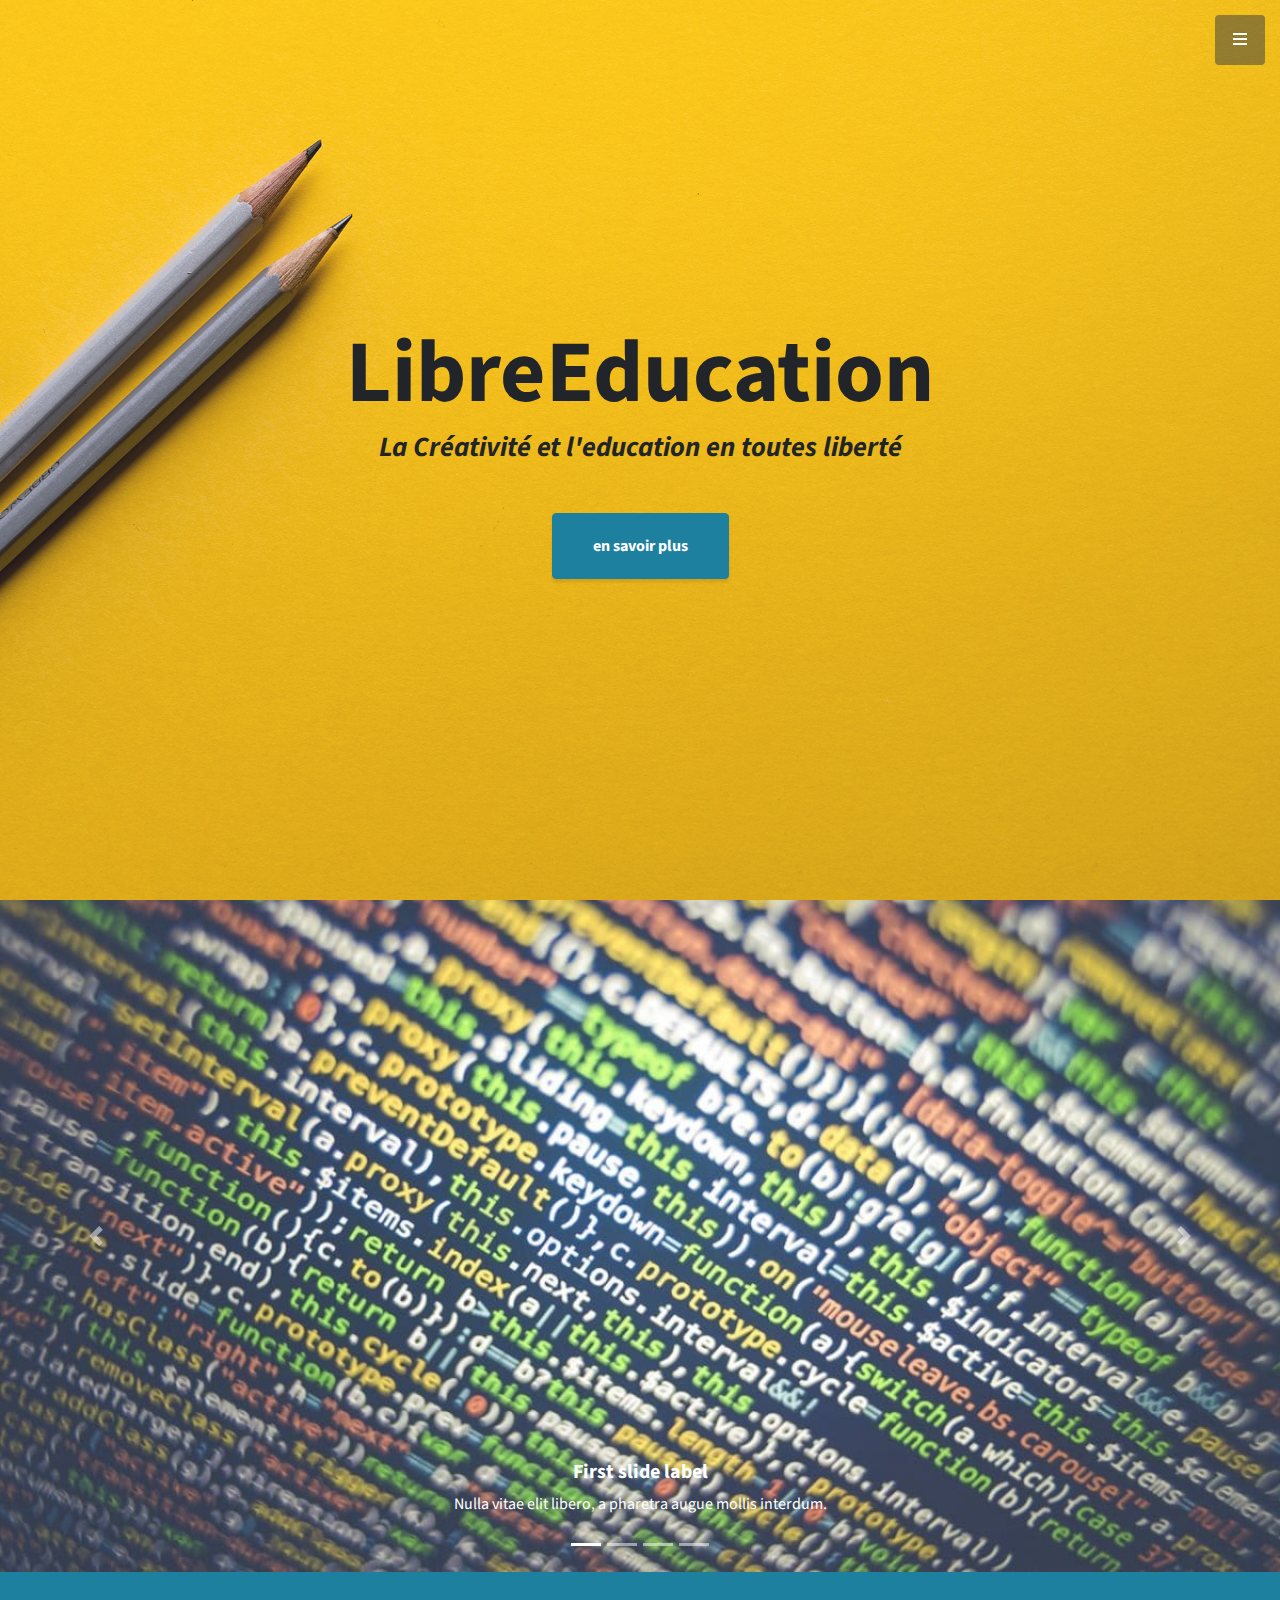
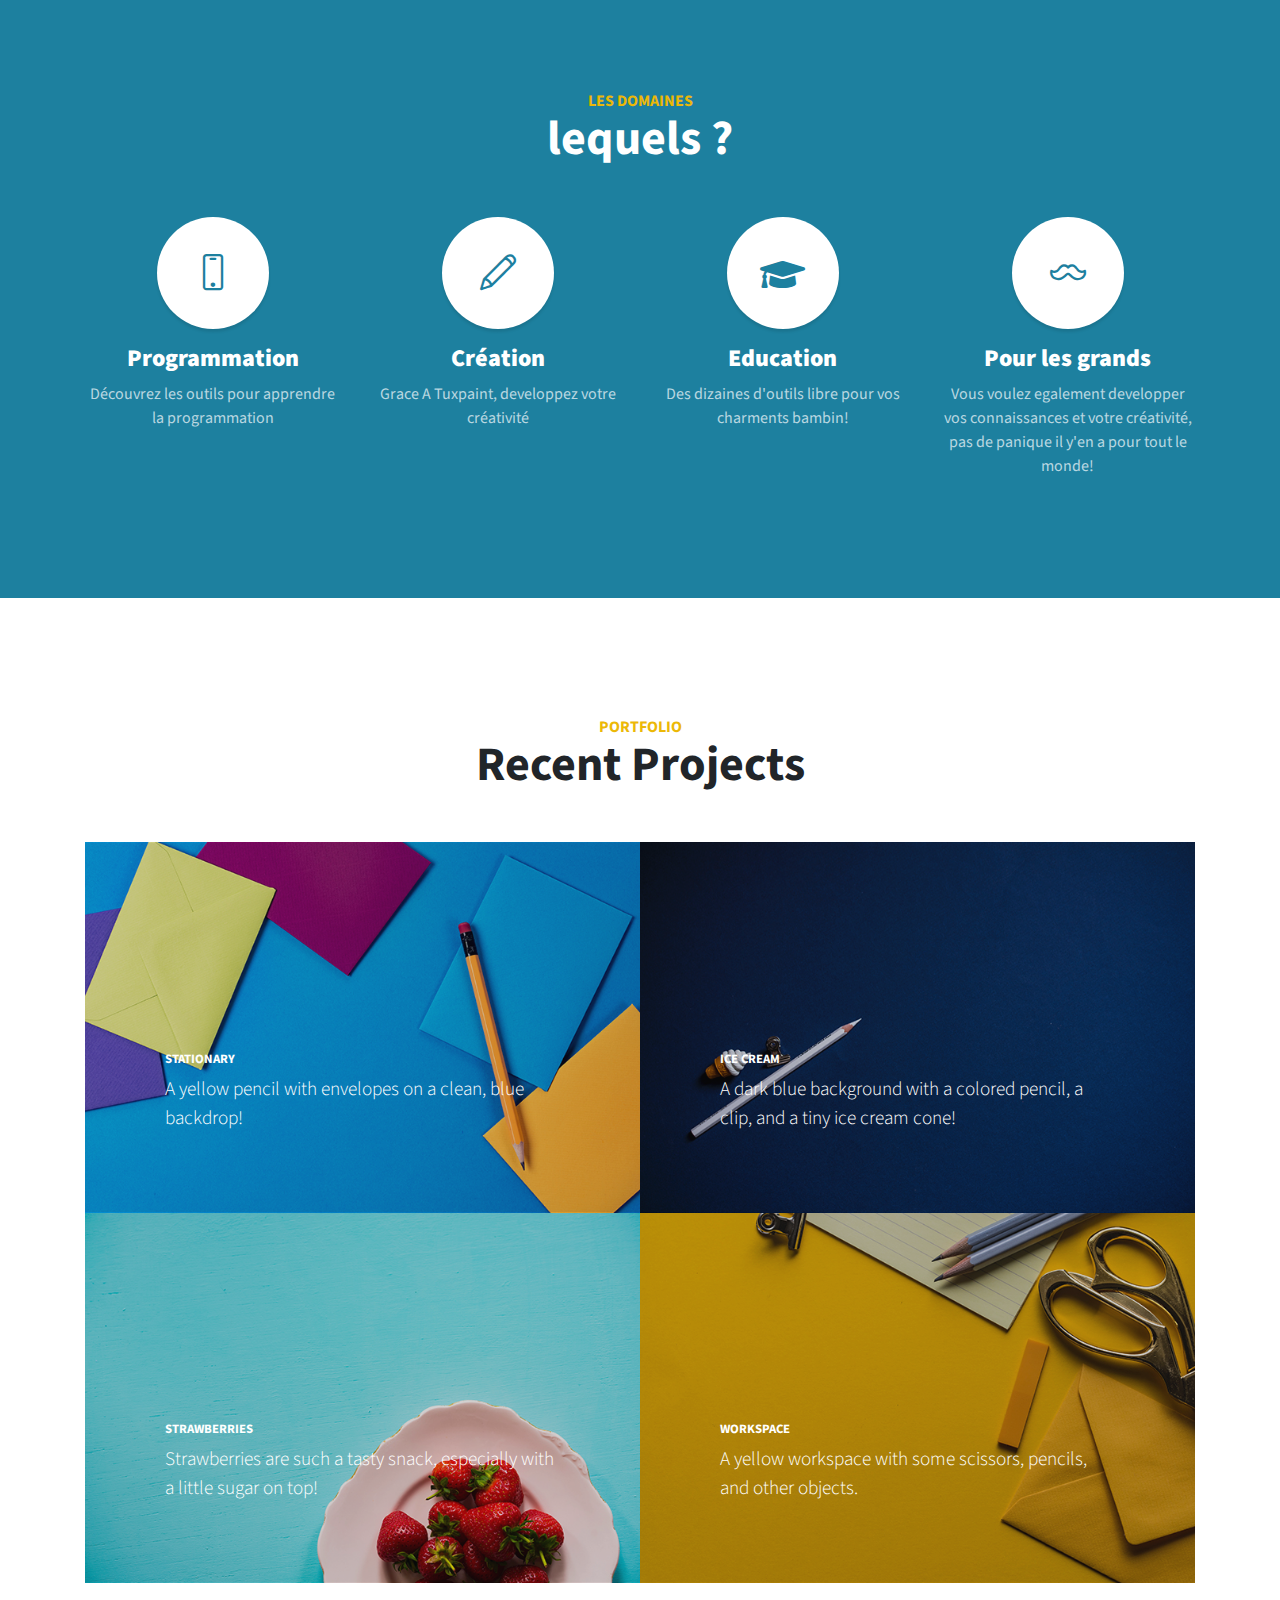
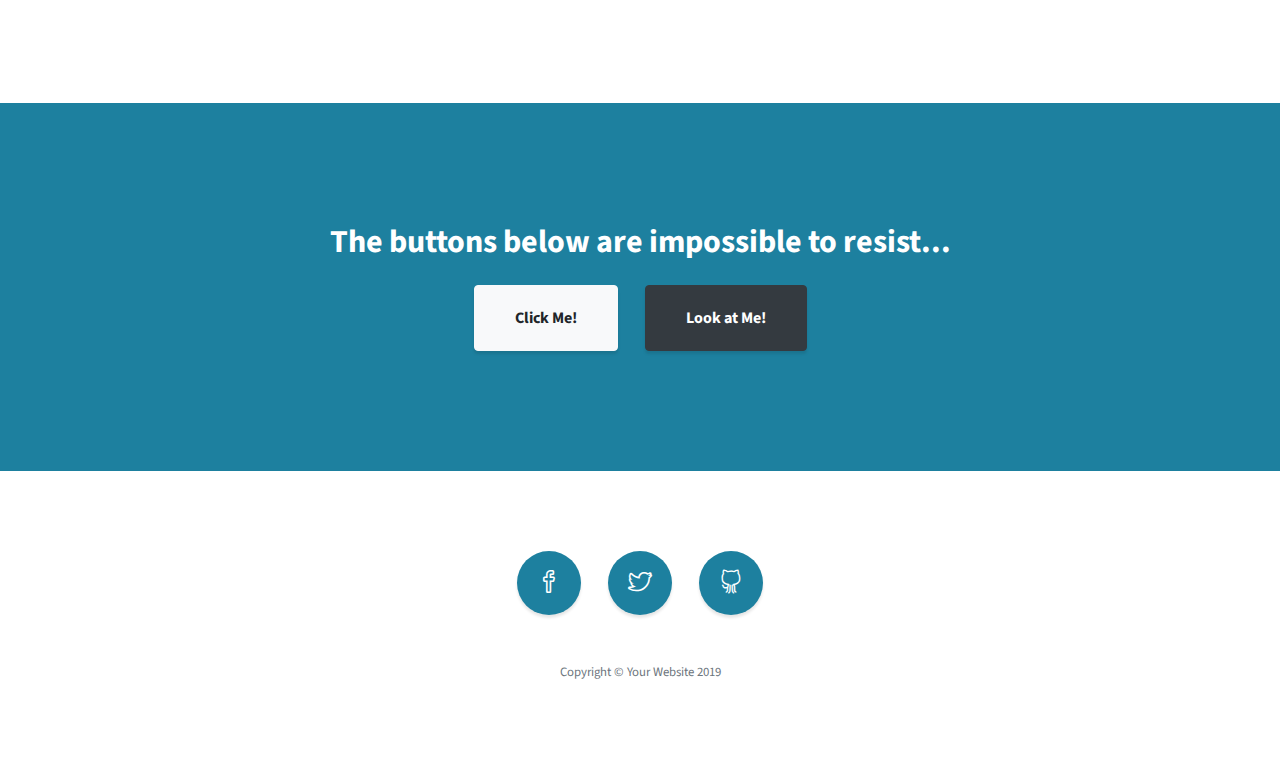
==== commit eda25705: "[ADD] carousel exemple 2" ====
--- a/index.html
+++ b/index.html
@@ -65,19 +65,104 @@
   </header>
 
   <!-- About -->
-  <section class="content-section bg-light" id="about">
-    <div class="container text-center">
-      <div class="row">
-        <div class="col-lg-10 mx-auto">
-          <h2>Découvrez la selection d'outils éducatifs et créatifs du Phare Numerique</h2>
-          <p class="lead mb-5">Dans cette séléction, découvrez des sites , des applications sur ordinateur et mobile,
-            <br>
-            pour petits et grands
-            </p>
-          <a class="btn btn-dark btn-xl js-scroll-trigger" href="#services">Découvrir</a>
-        </div>
-      </div>
-    </div>
+  <section class="content-carousel bg-light" id="about">
+  
+  <div class="bd-example">
+  <div id="carouselExampleCaptions" class="carousel slide" data-ride="carousel">
+    <ol class="carousel-indicators">
+      <li data-target="#carouselExampleCaptions" data-slide-to="0" class="active"></li>
+      <li data-target="#carouselExampleCaptions" data-slide-to="1"></li>
+      <li data-target="#carouselExampleCaptions" data-slide-to="2"></li>
+      <li data-target="#carouselExampleCaptions" data-slide-to="3"></li>
+    </ol>
+    <div class="carousel-inner">
+      <div class="carousel-item active">
+        <img src="img/code.jpeg" class="d-block w-100" alt="...">
+        <div class="carousel-caption d-none d-md-block">
+          <h5>First slide label</h5>
+          <p>Nulla vitae elit libero, a pharetra augue mollis interdum.</p>
+        </div>
+      </div>
+      <div class="carousel-item">
+        <img src="img/Stellarium.jpg" class="d-block w-100" alt="...">
+        <div class="carousel-caption d-none d-md-block">
+          <h5>Second slide label</h5>
+          <p>Lorem ipsum dolor sit amet, consectetur adipiscing elit.</p>
+        </div>
+      </div>
+      <div class="carousel-item">
+        <img src="img/code.jpeg" class="d-block w-100" alt="...">
+        <div class="carousel-caption d-none d-md-block">
+          <h5>Third slide label</h5>
+          <p>Praesent commodo cursus magna, vel scelerisque nisl consectetur.</p>
+        </div>
+      </div>
+      <div class="carousel-item">
+        <img src="img/Stellarium.jpg" class="d-block w-100" alt="...">
+        <div class="carousel-caption d-none d-md-block">
+          <h5>Third slide label</h5>
+          <p>Praesent commodo cursus magna, vel scelerisque nisl consectetur.</p>
+        </div>
+      </div>
+    </div>
+    <a class="carousel-control-prev" href="#carouselExampleCaptions" role="button" data-slide="prev">
+      <span class="carousel-control-prev-icon" aria-hidden="true"></span>
+      <span class="sr-only">Previous</span>
+    </a>
+    <a class="carousel-control-next" href="#carouselExampleCaptions" role="button" data-slide="next">
+      <span class="carousel-control-next-icon" aria-hidden="true"></span>
+      <span class="sr-only">Next</span>
+    </a>
+  </div>
+</div>    
+
+  <!-- <div id="demo" class="carousel slide" data-ride="carousel">
+  <ul class="carousel-indicators">
+    <li data-target="#demo" data-slide-to="0" class="active"></li>
+    <li data-target="#demo" data-slide-to="1"></li>
+    <li data-target="#demo" data-slide-to="2"></li>
+    <li data-target="#demo" data-slide-to="3"></li>
+  </ul>
+  <div class="carousel-inner">
+    <div class="carousel-item active">
+      <img src="img/code.jpeg" alt="Programmation" width="1280" height="1080">
+      <div class="carousel-caption">
+      
+        <p style="font-size: 25px;color: black;background-color: rgba(255,255,255,0.5)">Developper votre penser avec de la programmation</p>
+      
+        <h3>Programmation</h3>
+        <p># partir de  5 ans</p>
+      </div>   
+    </div>
+    <div class="carousel-item">
+      <img src="img/Stellarium.jpg" alt="Chicago" width="1280" height="1080">
+      <div class="carousel-caption">
+        <h3>Création</h3>
+        <p># a partir de 3ans / primaire</p>
+      </div>   
+    </div>
+    <div class="carousel-item">
+      <img src="img/portfolio-3.jpg" alt="New York" width="1280" height="1080">
+      <div class="carousel-caption">
+        <h3>Education</h3>
+        <p># a partir du primaire</p>
+      </div>   
+    </div>
+    <div class="carousel-item">
+      <img src="img/portfolio-3.jpg" alt="New York" width="1280" height="1080">
+      <div class="carousel-caption">
+        <h3>Pour les plus grands</h3>
+        <p># adulte</p>
+      </div>   
+    </div>
+  </div>
+  <a class="carousel-control-prev" href="#demo" data-slide="prev">
+    <span class="carousel-control-prev-icon"></span>
+  </a>
+  <a class="carousel-control-next" href="#demo" data-slide="next">
+    <span class="carousel-control-next-icon"></span>
+  </a>
+</div> -->
   </section>
 
   <!-- Services -->
@@ -128,15 +213,7 @@
     </div>
   </section>
 
-  <!-- Callout -->
-  <section class="callout">
-    <div class="container text-center">
-      <h2 class="mx-auto mb-5">Welcome to
-        <em>your</em>
-        next website!</h2>
-      <a class="btn btn-primary btn-xl" href="https://startbootstrap.com/template-overviews/stylish-portfolio/">Download Now!</a>
-    </div>
-  </section>
+
 
   <!-- Portfolio -->
   <section class="content-section" id="portfolio">
--- a/css/stylish-portfolio.min.css
+++ b/css/stylish-portfolio.min.css
@@ -2,4 +2,4 @@
  * Start Bootstrap - Stylish Portfolio v5.0.3 (https://startbootstrap.com/template-overviews/stylish-portfolio)
  * Copyright 2013-2019 Start Bootstrap
  * Licensed under MIT (https://github.com/BlackrockDigital/startbootstrap-stylish-portfolio/blob/master/LICENSE)
- */body,html{width:100%;height:100%}body{font-family:'Source Sans Pro'}.btn-xl{padding:1.25rem 2.5rem}.content-section{padding-top:7.5rem;padding-bottom:7.5rem}.content-section-heading h2{font-size:3rem}.content-section-heading h3{font-size:1rem;text-transform:uppercase}h1,h2,h3,h4,h5,h6{font-weight:700}.text-faded{color:rgba(255,255,255,.7)}.map{height:30rem}@media (max-width:992px){.map{height:75%}}.map iframe{pointer-events:none}.scroll-to-top{position:fixed;right:15px;bottom:15px;display:none;width:50px;height:50px;text-align:center;color:#fff;background:rgba(52,58,64,.5);line-height:45px}.scroll-to-top:focus,.scroll-to-top:hover{color:#fff}.scroll-to-top:hover{background:#343a40}.scroll-to-top i{font-weight:800}.masthead{min-height:30rem;position:relative;display:table;width:100%;height:auto;padding-top:8rem;padding-bottom:8rem;background:-webkit-gradient(linear,left top,right top,from(rgba(255,255,255,.1)),to(rgba(255,255,255,.1))),url(../img/bg-masthead.jpg);background:linear-gradient(90deg,rgba(255,255,255,.1) 0,rgba(255,255,255,.1) 100%),url(../img/bg-masthead.jpg);background-position:center center;background-repeat:no-repeat;background-size:cover}.masthead h1{font-size:4rem;margin:0;padding:0}@media (min-width:992px){.masthead{height:100vh}.masthead h1{font-size:5.5rem}}#sidebar-wrapper{position:fixed;z-index:2;right:0;width:250px;height:100%;-webkit-transition:all .4s ease 0s;transition:all .4s ease 0s;-webkit-transform:translateX(250px);transform:translateX(250px);background:#1d809f;border-left:1px solid rgba(255,255,255,.1)}.sidebar-nav{position:absolute;top:0;width:250px;margin:0;padding:0;list-style:none}.sidebar-nav li.sidebar-nav-item a{display:block;text-decoration:none;color:#fff;padding:15px}.sidebar-nav li a:hover{text-decoration:none;color:#fff;background:rgba(255,255,255,.2)}.sidebar-nav li a:active,.sidebar-nav li a:focus{text-decoration:none}.sidebar-nav>.sidebar-brand{font-size:1.2rem;background:rgba(52,58,64,.1);height:80px;line-height:50px;padding-top:15px;padding-bottom:15px;padding-left:15px}.sidebar-nav>.sidebar-brand a{color:#fff}.sidebar-nav>.sidebar-brand a:hover{color:#fff;background:0 0}#sidebar-wrapper.active{right:250px;width:250px;-webkit-transition:all .4s ease 0s;transition:all .4s ease 0s}.menu-toggle{position:fixed;right:15px;top:15px;width:50px;height:50px;text-align:center;color:#fff;background:rgba(52,58,64,.5);line-height:50px;z-index:999}.menu-toggle:focus,.menu-toggle:hover{color:#fff}.menu-toggle:hover{background:#343a40}.service-icon{background-color:#fff;color:#1d809f;height:7rem;width:7rem;display:block;line-height:7.5rem;font-size:2.25rem;-webkit-box-shadow:0 3px 3px 0 rgba(0,0,0,.1);box-shadow:0 3px 3px 0 rgba(0,0,0,.1)}.callout{padding:15rem 0;background:-webkit-gradient(linear,left top,right top,from(rgba(255,255,255,.1)),to(rgba(255,255,255,.1))),url(../img/bg-callout.jpg);background:linear-gradient(90deg,rgba(255,255,255,.1) 0,rgba(255,255,255,.1) 100%),url(../img/bg-callout.jpg);background-position:center center;background-repeat:no-repeat;background-size:cover}.callout h2{font-size:3.5rem;font-weight:700;display:block;max-width:30rem}.portfolio-item{display:block;position:relative;overflow:hidden;max-width:530px;margin:auto auto 1rem}.portfolio-item .caption{display:-webkit-box;display:-ms-flexbox;display:flex;height:100%;width:100%;background-color:rgba(33,37,41,.2);position:absolute;top:0;bottom:0;z-index:1}.portfolio-item .caption .caption-content{color:#fff;margin:auto 2rem 2rem}.portfolio-item .caption .caption-content h2{font-size:.8rem;text-transform:uppercase}.portfolio-item .caption .caption-content p{font-weight:300;font-size:1.2rem}@media (min-width:992px){.portfolio-item{max-width:none;margin:0}.portfolio-item .caption{-webkit-transition:-webkit-clip-path .25s ease-out,background-color .7s;-webkit-clip-path:inset(0);clip-path:inset(0)}.portfolio-item .caption .caption-content{-webkit-transition:opacity .25s;transition:opacity .25s;margin-left:5rem;margin-right:5rem;margin-bottom:5rem}.portfolio-item img{-webkit-transition:-webkit-clip-path .25s ease-out;-webkit-clip-path:inset(-1px);clip-path:inset(-1px)}.portfolio-item:hover img{-webkit-clip-path:inset(2rem);clip-path:inset(2rem)}.portfolio-item:hover .caption{background-color:rgba(29,128,159,.9);-webkit-clip-path:inset(2rem);clip-path:inset(2rem)}}footer.footer{padding-top:5rem;padding-bottom:5rem}footer.footer .social-link{display:block;height:4rem;width:4rem;line-height:4.3rem;font-size:1.5rem;background-color:#1d809f;-webkit-transition:background-color .15s ease-in-out;transition:background-color .15s ease-in-out;-webkit-box-shadow:0 3px 3px 0 rgba(0,0,0,.1);box-shadow:0 3px 3px 0 rgba(0,0,0,.1)}footer.footer .social-link:hover{background-color:#155d74;text-decoration:none}a{color:#1d809f}a:active,a:focus,a:hover{color:#155d74}.btn-primary{background-color:#1d809f!important;border-color:#1d809f!important;color:#fff!important}.btn-primary:active,.btn-primary:focus,.btn-primary:hover{background-color:#155d74!important;border-color:#155d74!important}.btn-secondary{background-color:#ecb807!important;border-color:#ecb807!important;color:#fff!important}.btn-secondary:active,.btn-secondary:focus,.btn-secondary:hover{background-color:#ba9106!important;border-color:#ba9106!important}.btn-dark{color:#fff!important}.btn{-webkit-box-shadow:0 3px 3px 0 rgba(0,0,0,.1);box-shadow:0 3px 3px 0 rgba(0,0,0,.1);font-weight:700}.bg-primary{background-color:#1d809f!important}.text-primary{color:#1d809f!important}.text-secondary{color:#ecb807!important}+ */body,html{width:100%;height:100%}body{font-family:'Source Sans Pro'}.btn-xl{padding:1.25rem 2.5rem}.content-section{padding-top:7.5rem;padding-bottom:7.5rem}.content-carousel{}.content-section-heading h2{font-size:3rem}.content-section-heading h3{font-size:1rem;text-transform:uppercase}h1,h2,h3,h4,h5,h6{font-weight:700}.text-faded{color:rgba(255,255,255,.7)}.map{height:30rem}@media (max-width:992px){.map{height:75%}}.map iframe{pointer-events:none}.scroll-to-top{position:fixed;right:15px;bottom:15px;display:none;width:50px;height:50px;text-align:center;color:#fff;background:rgba(52,58,64,.5);line-height:45px}.scroll-to-top:focus,.scroll-to-top:hover{color:#fff}.scroll-to-top:hover{background:#343a40}.scroll-to-top i{font-weight:800}.masthead{min-height:30rem;position:relative;display:table;width:100%;height:auto;padding-top:8rem;padding-bottom:8rem;background:-webkit-gradient(linear,left top,right top,from(rgba(255,255,255,.1)),to(rgba(255,255,255,.1))),url(../img/bg-masthead.jpg);background:linear-gradient(90deg,rgba(255,255,255,.1) 0,rgba(255,255,255,.1) 100%),url(../img/bg-masthead.jpg);background-position:center center;background-repeat:no-repeat;background-size:cover}.masthead h1{font-size:4rem;margin:0;padding:0}@media (min-width:992px){.masthead{height:100vh}.masthead h1{font-size:5.5rem}}#sidebar-wrapper{position:fixed;z-index:2;right:0;width:250px;height:100%;-webkit-transition:all .4s ease 0s;transition:all .4s ease 0s;-webkit-transform:translateX(250px);transform:translateX(250px);background:#1d809f;border-left:1px solid rgba(255,255,255,.1)}.sidebar-nav{position:absolute;top:0;width:250px;margin:0;padding:0;list-style:none}.sidebar-nav li.sidebar-nav-item a{display:block;text-decoration:none;color:#fff;padding:15px}.sidebar-nav li a:hover{text-decoration:none;color:#fff;background:rgba(255,255,255,.2)}.sidebar-nav li a:active,.sidebar-nav li a:focus{text-decoration:none}.sidebar-nav>.sidebar-brand{font-size:1.2rem;background:rgba(52,58,64,.1);height:80px;line-height:50px;padding-top:15px;padding-bottom:15px;padding-left:15px}.sidebar-nav>.sidebar-brand a{color:#fff}.sidebar-nav>.sidebar-brand a:hover{color:#fff;background:0 0}#sidebar-wrapper.active{right:250px;width:250px;-webkit-transition:all .4s ease 0s;transition:all .4s ease 0s}.menu-toggle{position:fixed;right:15px;top:15px;width:50px;height:50px;text-align:center;color:#fff;background:rgba(52,58,64,.5);line-height:50px;z-index:999}.menu-toggle:focus,.menu-toggle:hover{color:#fff}.menu-toggle:hover{background:#343a40}.service-icon{background-color:#fff;color:#1d809f;height:7rem;width:7rem;display:block;line-height:7.5rem;font-size:2.25rem;-webkit-box-shadow:0 3px 3px 0 rgba(0,0,0,.1);box-shadow:0 3px 3px 0 rgba(0,0,0,.1)}.callout{padding:15rem 0;background:-webkit-gradient(linear,left top,right top,from(rgba(255,255,255,.1)),to(rgba(255,255,255,.1))),url(../img/bg-callout.jpg);background:linear-gradient(90deg,rgba(255,255,255,.1) 0,rgba(255,255,255,.1) 100%),url(../img/bg-callout.jpg);background-position:center center;background-repeat:no-repeat;background-size:cover}.callout h2{font-size:3.5rem;font-weight:700;display:block;max-width:30rem}.portfolio-item{display:block;position:relative;overflow:hidden;max-width:530px;margin:auto auto 1rem}.portfolio-item .caption{display:-webkit-box;display:-ms-flexbox;display:flex;height:100%;width:100%;background-color:rgba(33,37,41,.2);position:absolute;top:0;bottom:0;z-index:1}.portfolio-item .caption .caption-content{color:#fff;margin:auto 2rem 2rem}.portfolio-item .caption .caption-content h2{font-size:.8rem;text-transform:uppercase}.portfolio-item .caption .caption-content p{font-weight:300;font-size:1.2rem}@media (min-width:992px){.portfolio-item{max-width:none;margin:0}.portfolio-item .caption{-webkit-transition:-webkit-clip-path .25s ease-out,background-color .7s;-webkit-clip-path:inset(0);clip-path:inset(0)}.portfolio-item .caption .caption-content{-webkit-transition:opacity .25s;transition:opacity .25s;margin-left:5rem;margin-right:5rem;margin-bottom:5rem}.portfolio-item img{-webkit-transition:-webkit-clip-path .25s ease-out;-webkit-clip-path:inset(-1px);clip-path:inset(-1px)}.portfolio-item:hover img{-webkit-clip-path:inset(2rem);clip-path:inset(2rem)}.portfolio-item:hover .caption{background-color:rgba(29,128,159,.9);-webkit-clip-path:inset(2rem);clip-path:inset(2rem)}}footer.footer{padding-top:5rem;padding-bottom:5rem}footer.footer .social-link{display:block;height:4rem;width:4rem;line-height:4.3rem;font-size:1.5rem;background-color:#1d809f;-webkit-transition:background-color .15s ease-in-out;transition:background-color .15s ease-in-out;-webkit-box-shadow:0 3px 3px 0 rgba(0,0,0,.1);box-shadow:0 3px 3px 0 rgba(0,0,0,.1)}footer.footer .social-link:hover{background-color:#155d74;text-decoration:none}a{color:#1d809f}a:active,a:focus,a:hover{color:#155d74}.btn-primary{background-color:#1d809f!important;border-color:#1d809f!important;color:#fff!important}.btn-primary:active,.btn-primary:focus,.btn-primary:hover{background-color:#155d74!important;border-color:#155d74!important}.btn-secondary{background-color:#ecb807!important;border-color:#ecb807!important;color:#fff!important}.btn-secondary:active,.btn-secondary:focus,.btn-secondary:hover{background-color:#ba9106!important;border-color:#ba9106!important}.btn-dark{color:#fff!important}.btn{-webkit-box-shadow:0 3px 3px 0 rgba(0,0,0,.1);box-shadow:0 3px 3px 0 rgba(0,0,0,.1);font-weight:700}.bg-primary{background-color:#1d809f!important}.text-primary{color:#1d809f!important}.text-secondary{color:#ecb807!important}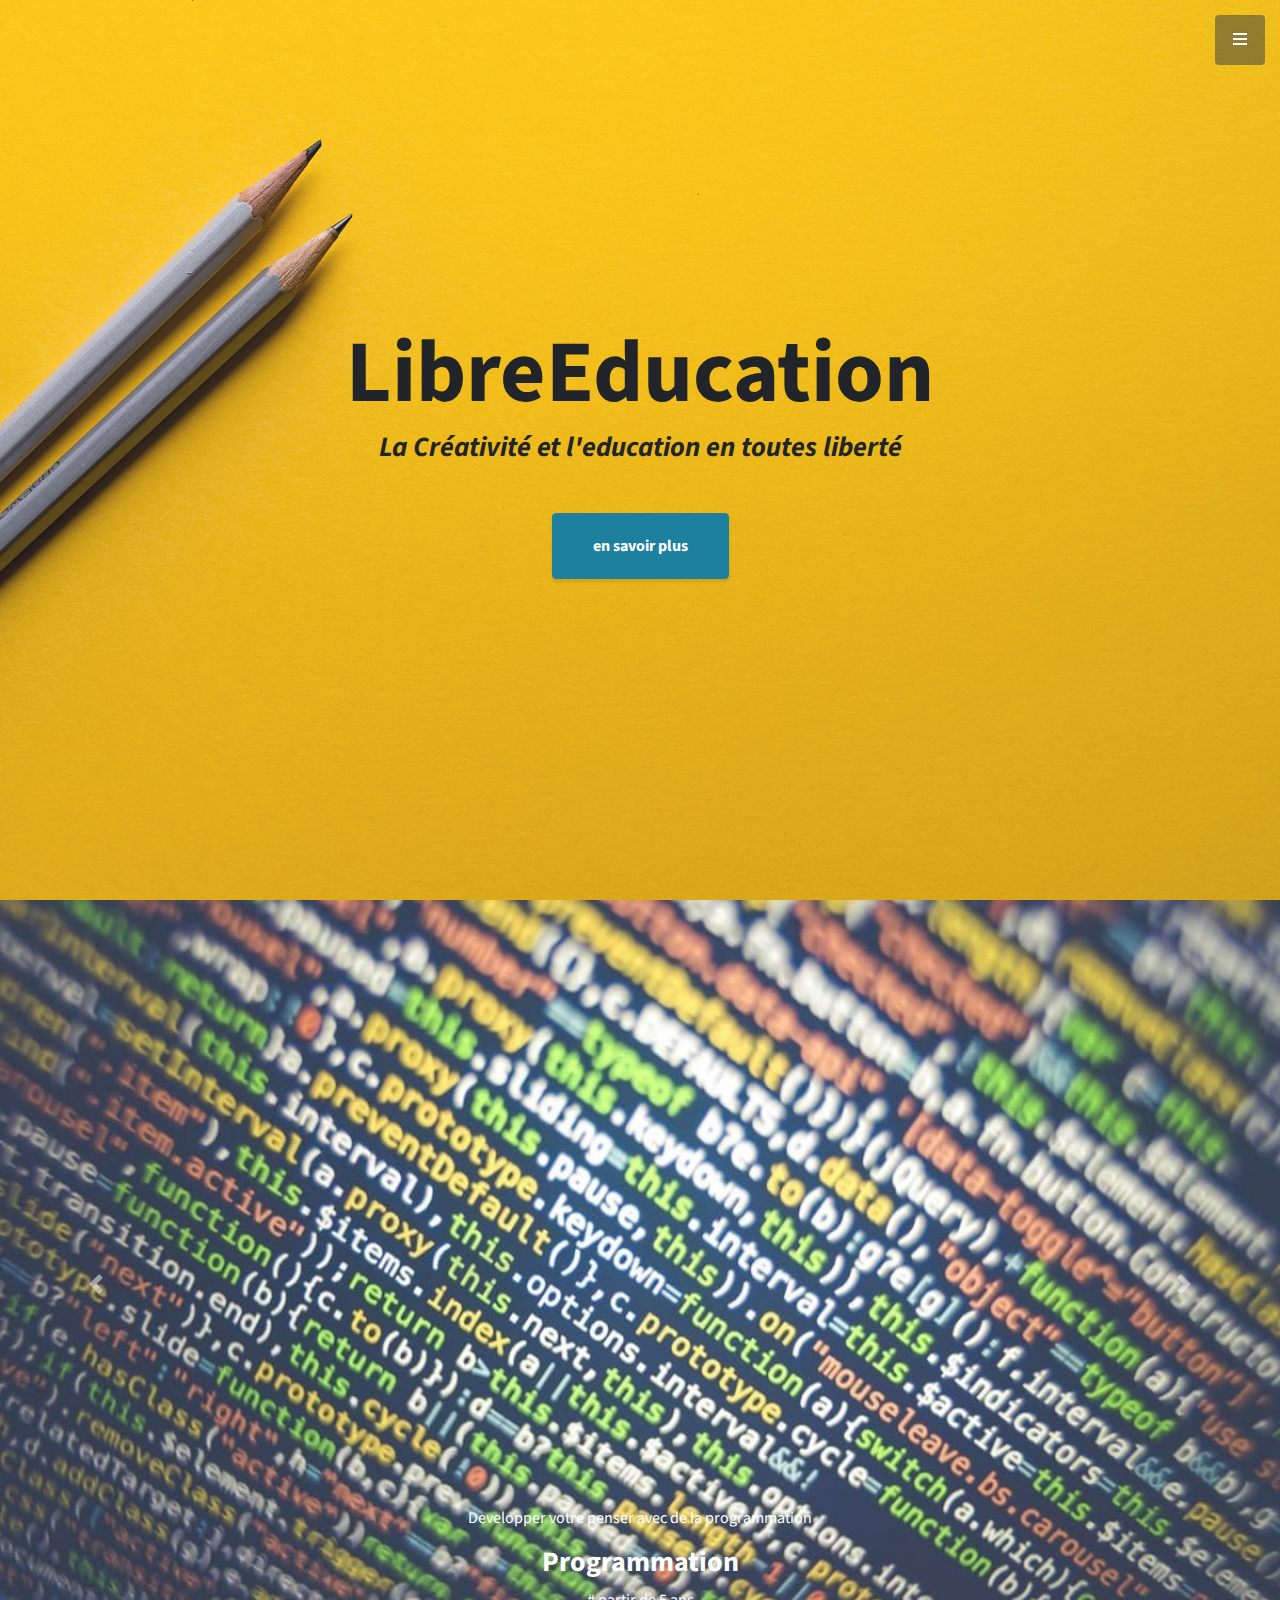
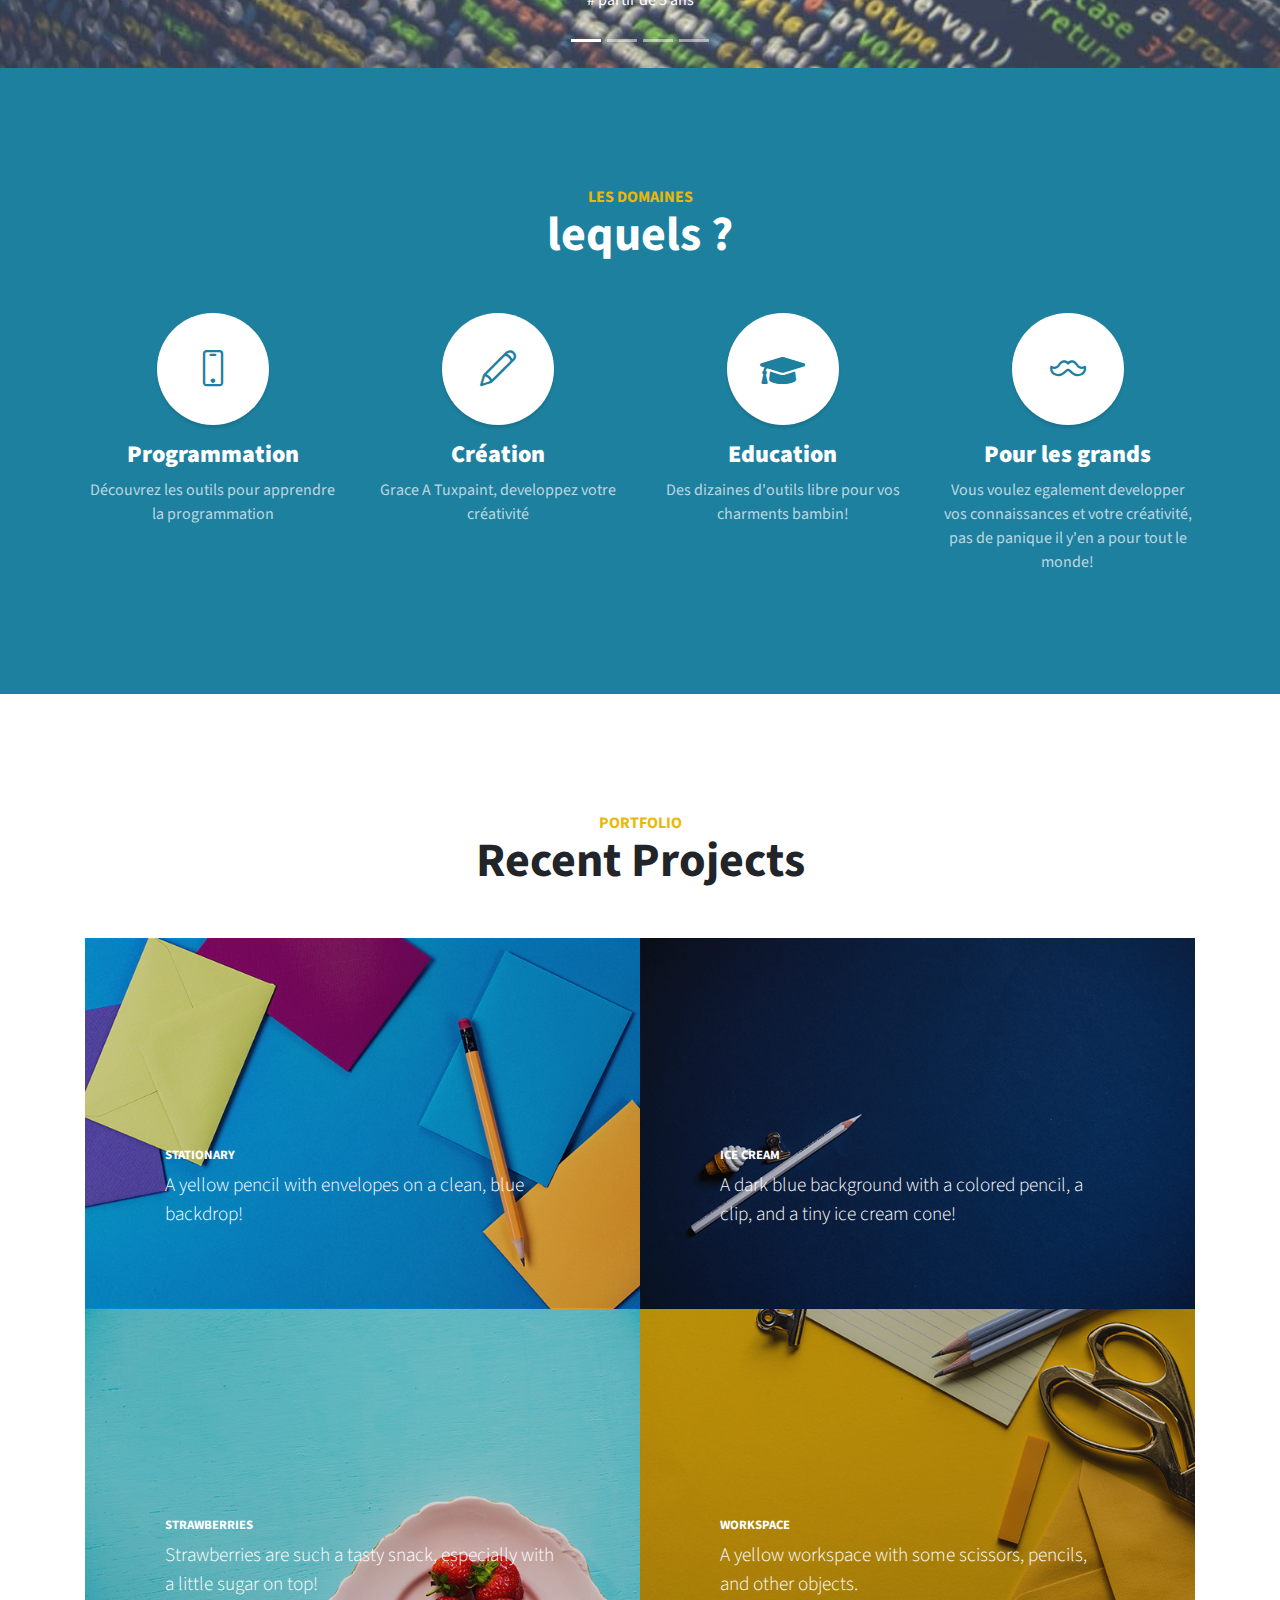
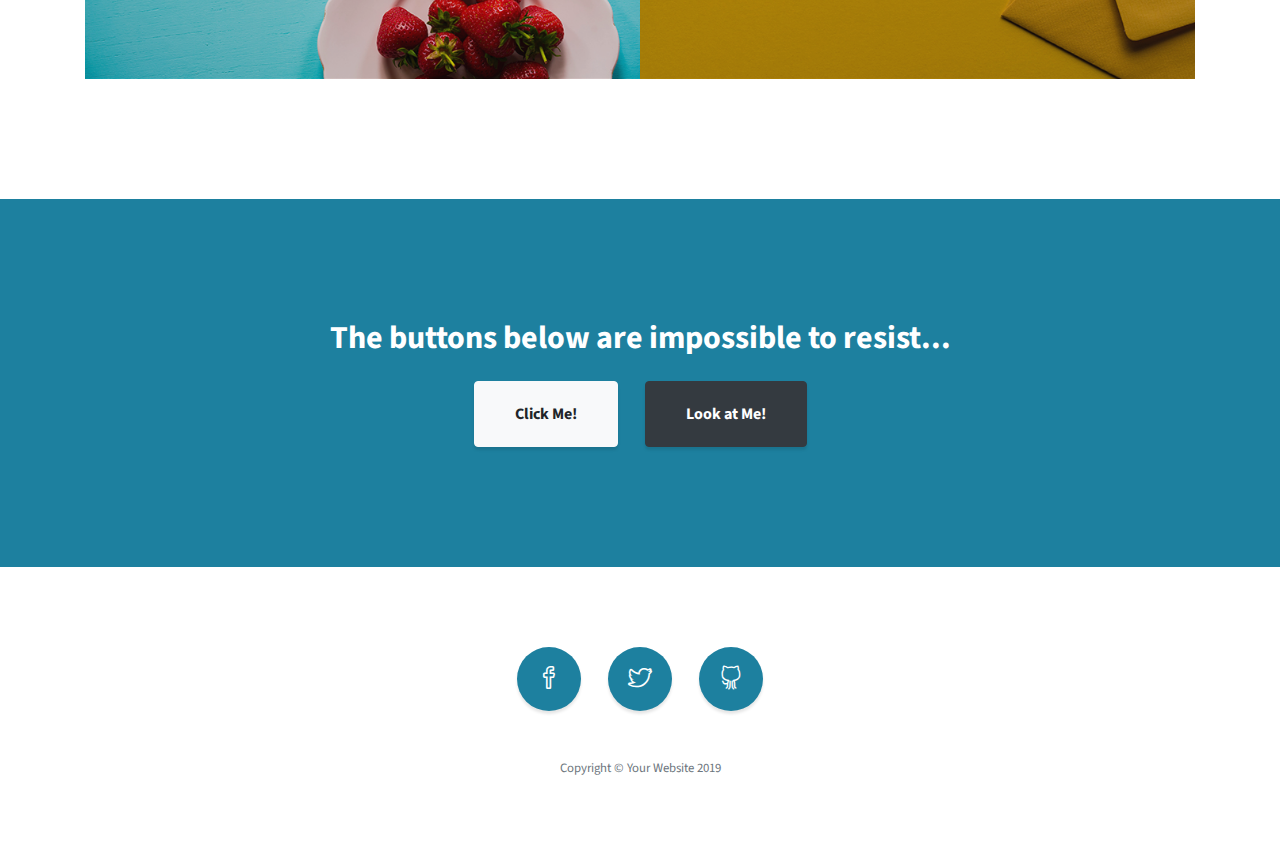
==== commit 0cc86150: "[DEL] carousel exemple 2" ====
--- a/index.html
+++ b/index.html
@@ -67,56 +67,9 @@
   <!-- About -->
   <section class="content-carousel bg-light" id="about">
   
-  <div class="bd-example">
-  <div id="carouselExampleCaptions" class="carousel slide" data-ride="carousel">
-    <ol class="carousel-indicators">
-      <li data-target="#carouselExampleCaptions" data-slide-to="0" class="active"></li>
-      <li data-target="#carouselExampleCaptions" data-slide-to="1"></li>
-      <li data-target="#carouselExampleCaptions" data-slide-to="2"></li>
-      <li data-target="#carouselExampleCaptions" data-slide-to="3"></li>
-    </ol>
-    <div class="carousel-inner">
-      <div class="carousel-item active">
-        <img src="img/code.jpeg" class="d-block w-100" alt="...">
-        <div class="carousel-caption d-none d-md-block">
-          <h5>First slide label</h5>
-          <p>Nulla vitae elit libero, a pharetra augue mollis interdum.</p>
-        </div>
-      </div>
-      <div class="carousel-item">
-        <img src="img/Stellarium.jpg" class="d-block w-100" alt="...">
-        <div class="carousel-caption d-none d-md-block">
-          <h5>Second slide label</h5>
-          <p>Lorem ipsum dolor sit amet, consectetur adipiscing elit.</p>
-        </div>
-      </div>
-      <div class="carousel-item">
-        <img src="img/code.jpeg" class="d-block w-100" alt="...">
-        <div class="carousel-caption d-none d-md-block">
-          <h5>Third slide label</h5>
-          <p>Praesent commodo cursus magna, vel scelerisque nisl consectetur.</p>
-        </div>
-      </div>
-      <div class="carousel-item">
-        <img src="img/Stellarium.jpg" class="d-block w-100" alt="...">
-        <div class="carousel-caption d-none d-md-block">
-          <h5>Third slide label</h5>
-          <p>Praesent commodo cursus magna, vel scelerisque nisl consectetur.</p>
-        </div>
-      </div>
-    </div>
-    <a class="carousel-control-prev" href="#carouselExampleCaptions" role="button" data-slide="prev">
-      <span class="carousel-control-prev-icon" aria-hidden="true"></span>
-      <span class="sr-only">Previous</span>
-    </a>
-    <a class="carousel-control-next" href="#carouselExampleCaptions" role="button" data-slide="next">
-      <span class="carousel-control-next-icon" aria-hidden="true"></span>
-      <span class="sr-only">Next</span>
-    </a>
-  </div>
-</div>    
-
-  <!-- <div id="demo" class="carousel slide" data-ride="carousel">
+  
+
+  <div id="demo" class="carousel slide" data-ride="carousel">
   <ul class="carousel-indicators">
     <li data-target="#demo" data-slide-to="0" class="active"></li>
     <li data-target="#demo" data-slide-to="1"></li>
@@ -125,31 +78,31 @@
   </ul>
   <div class="carousel-inner">
     <div class="carousel-item active">
-      <img src="img/code.jpeg" alt="Programmation" width="1280" height="1080">
+      <img src="img/code.jpeg" alt="Programmation" width="1280" height="768">
       <div class="carousel-caption">
       
-        <p style="font-size: 25px;color: black;background-color: rgba(255,255,255,0.5)">Developper votre penser avec de la programmation</p>
+        <p>Developper votre penser avec de la programmation</p>
       
         <h3>Programmation</h3>
         <p># partir de  5 ans</p>
       </div>   
     </div>
     <div class="carousel-item">
-      <img src="img/Stellarium.jpg" alt="Chicago" width="1280" height="1080">
+      <img src="img/Stellarium.jpg" alt="Chicago" width="1280" height="768">
       <div class="carousel-caption">
         <h3>Création</h3>
         <p># a partir de 3ans / primaire</p>
       </div>   
     </div>
     <div class="carousel-item">
-      <img src="img/portfolio-3.jpg" alt="New York" width="1280" height="1080">
+      <img src="img/portfolio-3.jpg" alt="New York" width="1280" height="768">
       <div class="carousel-caption">
         <h3>Education</h3>
         <p># a partir du primaire</p>
       </div>   
     </div>
     <div class="carousel-item">
-      <img src="img/portfolio-3.jpg" alt="New York" width="1280" height="1080">
+      <img src="img/portfolio-3.jpg" alt="New York" width="1280" height="768">
       <div class="carousel-caption">
         <h3>Pour les plus grands</h3>
         <p># adulte</p>
@@ -162,7 +115,7 @@
   <a class="carousel-control-next" href="#demo" data-slide="next">
     <span class="carousel-control-next-icon"></span>
   </a>
-</div> -->
+</div> 
   </section>
 
   <!-- Services -->
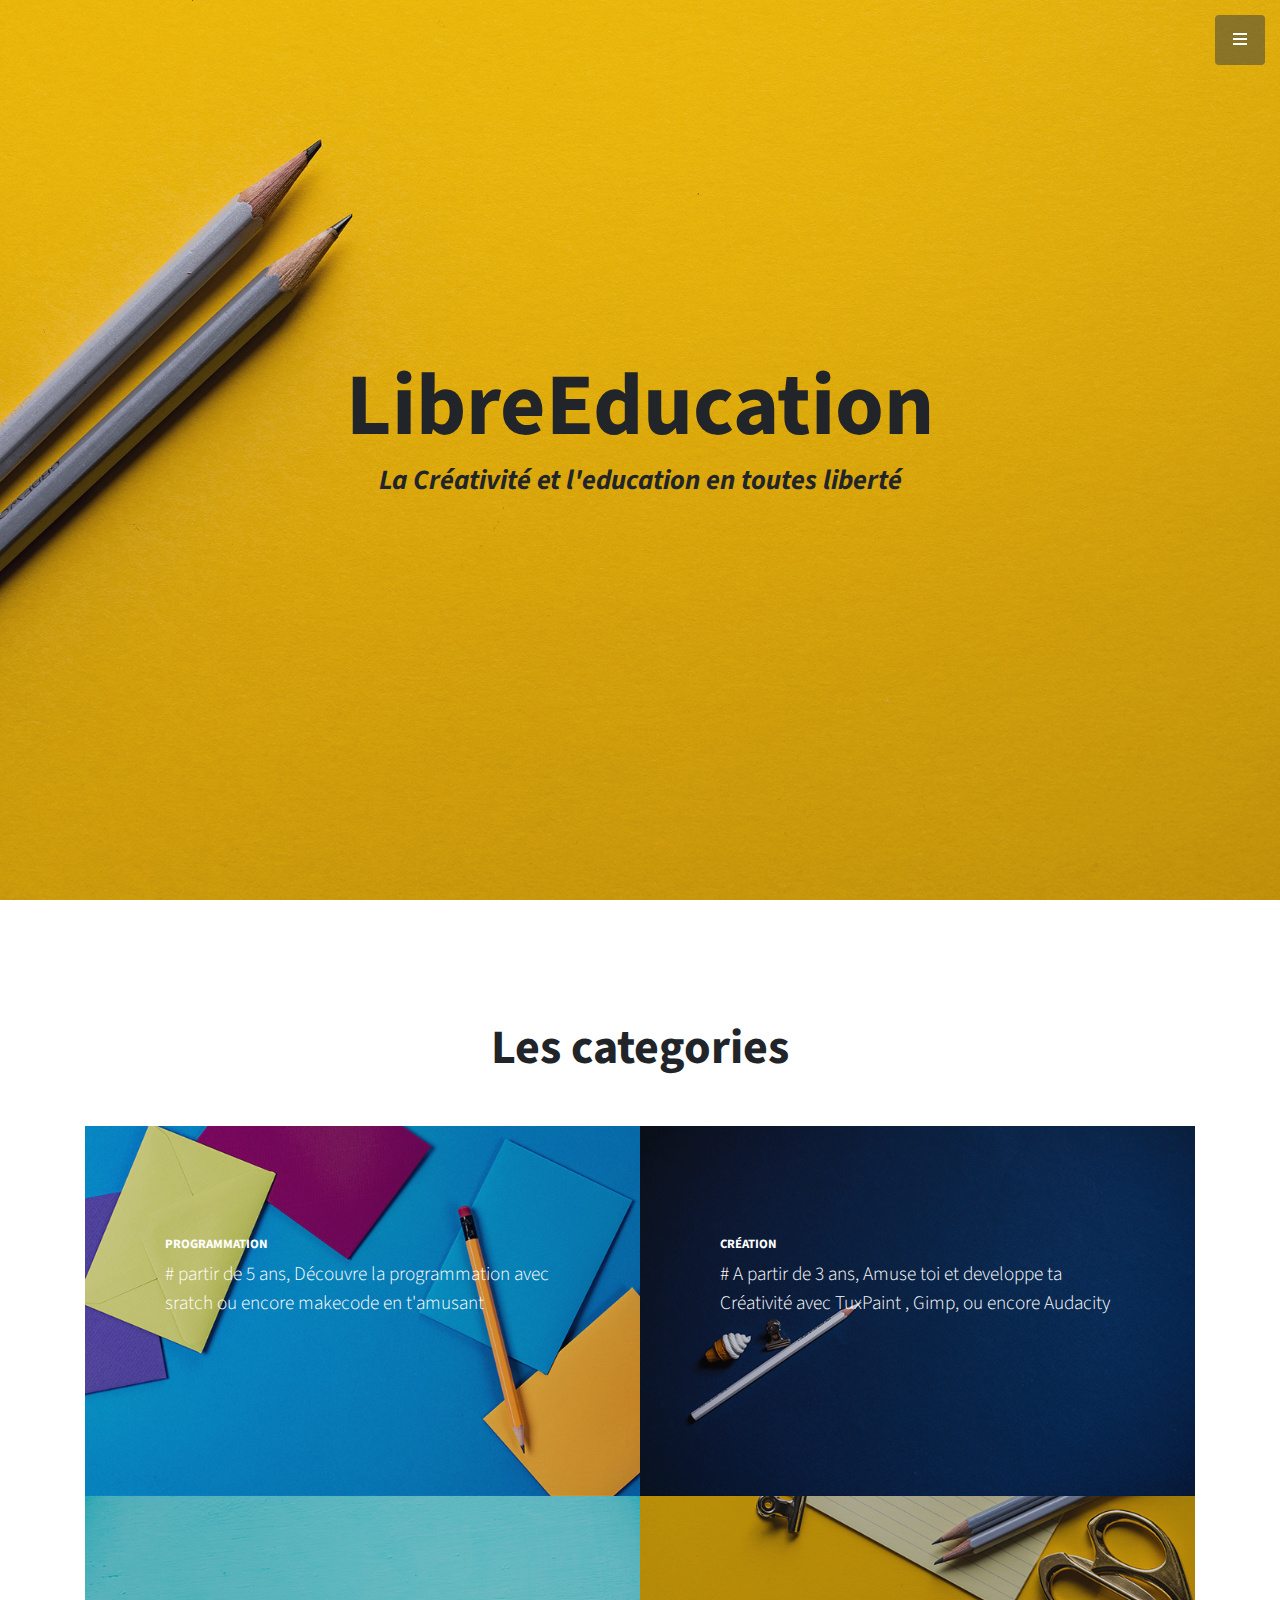
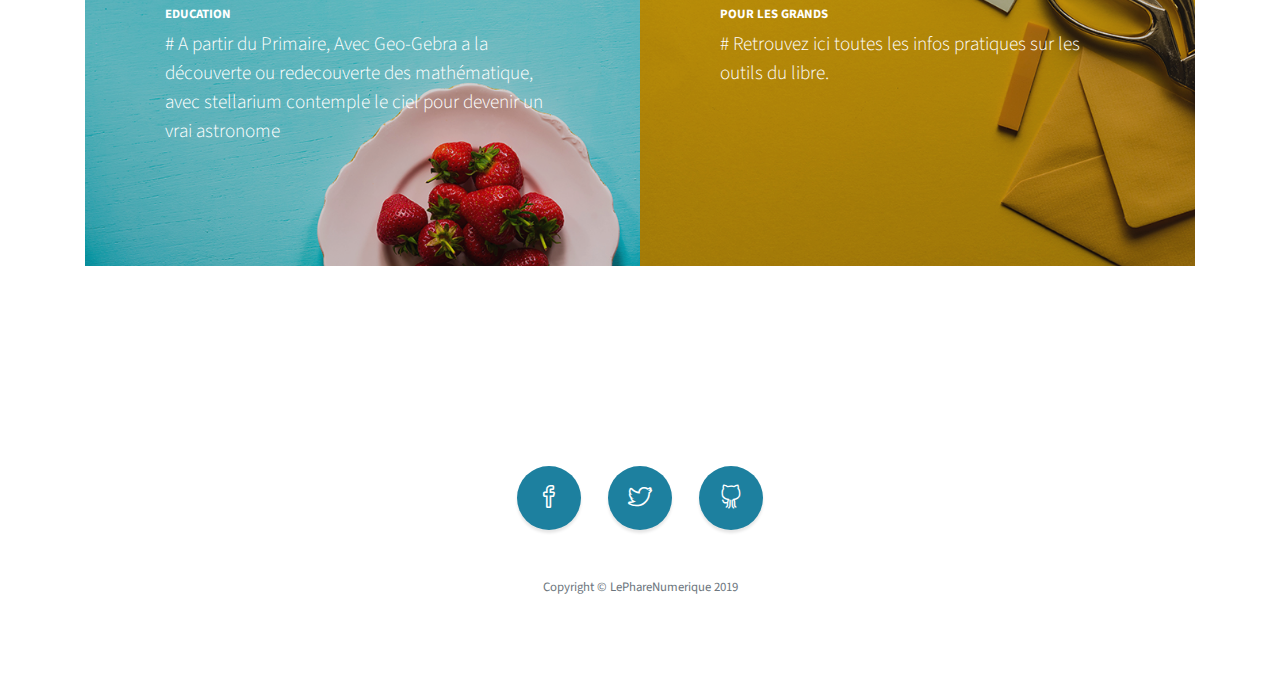
==== commit f659cf35: "[ADD] good logo in education page" ====
--- a/index.html
+++ b/index.html
@@ -1,5 +1,5 @@
 <!DOCTYPE html>
-<html lang="en">
+<html lang="fr">
 
 <head>
 
@@ -19,7 +19,8 @@
   <link href="./vendor/simple-line-icons/css/simple-line-icons.css" rel="stylesheet">
 
   <!-- Custom CSS -->
-  <link href="./css/stylish-portfolio.min.css" rel="stylesheet">
+  <!-- <link href="./css/stylish-portfolio.min.css" rel="stylesheet"> -->
+  <link href="./css/stylish-portfolio.css" rel="stylesheet">
 
 </head>
 
@@ -59,13 +60,13 @@
       <h3 class="mb-5">
         <em>La Créativité et l'education en toutes liberté</em>
       </h3>
-      <a class="btn btn-primary btn-xl js-scroll-trigger" href="#about">en savoir plus</a>
+      
     </div>
     <div class="overlay"></div>
   </header>
 
   <!-- About -->
-  <section class="content-carousel bg-light" id="about">
+<!--   <section class="content-carousel bg-light" id="about">
   
   
 
@@ -78,34 +79,32 @@
   </ul>
   <div class="carousel-inner">
     <div class="carousel-item active">
-      <img src="img/code.jpeg" alt="Programmation" width="1280" height="768">
+      <img class="img-fluid h-100 w-100" src="img/Slider.png" alt="Programmation" >
       <div class="carousel-caption">
       
-        <p>Developper votre penser avec de la programmation</p>
+        
       
-        <h3>Programmation</h3>
-        <p># partir de  5 ans</p>
+        
+        
       </div>   
     </div>
     <div class="carousel-item">
-      <img src="img/Stellarium.jpg" alt="Chicago" width="1280" height="768">
-      <div class="carousel-caption">
-        <h3>Création</h3>
-        <p># a partir de 3ans / primaire</p>
+      <img class="img-fluid h-100 w-100" src="https://media.discordapp.net/attachments/411219493189320704/575614807877615636/Phare_slide_crea_2.png?width=816&height=460" alt="creation" >
+      <div class="carousel-caption">
+        
       </div>   
     </div>
     <div class="carousel-item">
-      <img src="img/portfolio-3.jpg" alt="New York" width="1280" height="768">
-      <div class="carousel-caption">
-        <h3>Education</h3>
-        <p># a partir du primaire</p>
+      <img class="img-fluid h-100 w-100" src="img/education-slider.png" alt="education" >
+      <div class="carousel-caption">
+        
+        
       </div>   
     </div>
     <div class="carousel-item">
-      <img src="img/portfolio-3.jpg" alt="New York" width="1280" height="768">
-      <div class="carousel-caption">
-        <h3>Pour les plus grands</h3>
-        <p># adulte</p>
+      <img class="img-fluid h-100 w-100" src="https://cdn.discordapp.com/attachments/411219493189320704/575685975536173077/phare_slide_grands.png" alt="pour les grands" >
+      <div class="carousel-caption">
+        
       </div>   
     </div>
   </div>
@@ -116,10 +115,10 @@
     <span class="carousel-control-next-icon"></span>
   </a>
 </div> 
-  </section>
+  </section> -->
 
   <!-- Services -->
-  <section class="content-section bg-primary text-white text-center" id="services">
+  <!-- <section class="content-section bg-primary text-white text-center" id="services">
     <div class="container">
       <div class="content-section-heading">
         <h3 class="text-secondary mb-0">Les domaines</h3>
@@ -164,7 +163,7 @@
         </div>
       </div>
     </div>
-  </section>
+  </section> -->
 
 
 
@@ -172,49 +171,49 @@
   <section class="content-section" id="portfolio">
     <div class="container">
       <div class="content-section-heading text-center">
-        <h3 class="text-secondary mb-0">Portfolio</h3>
-        <h2 class="mb-5">Recent Projects</h2>
+        <!-- <h3 class="text-secondary mb-0">Portfolio</h3> -->
+        <h2 class="mb-5">Les categories</h2>
       </div>
       <div class="row no-gutters">
         <div class="col-lg-6">
-          <a class="portfolio-item" href="#">
-            <span class="caption">
-              <span class="caption-content">
-                <h2>Stationary</h2>
-                <p class="mb-0">A yellow pencil with envelopes on a clean, blue backdrop!</p>
+          <a class="portfolio-item" href="programmation.html">
+            <span class="caption">
+              <span class="caption-content">
+                <h2>Programmation</h2>
+                <p class="mb-0"># partir de  5 ans, Découvre la programmation avec sratch ou encore makecode en t'amusant</p>
               </span>
             </span>
             <img class="img-fluid" src="img/portfolio-1.jpg" alt="">
           </a>
         </div>
         <div class="col-lg-6">
-          <a class="portfolio-item" href="#">
-            <span class="caption">
-              <span class="caption-content">
-                <h2>Ice Cream</h2>
-                <p class="mb-0">A dark blue background with a colored pencil, a clip, and a tiny ice cream cone!</p>
+          <a class="portfolio-item" href="creation.html">
+            <span class="caption">
+              <span class="caption-content">
+                <h2>Création</h2>
+                <p class="mb-0"># A partir de 3 ans, Amuse toi et developpe ta Créativité avec TuxPaint , Gimp, ou encore Audacity</p>
               </span>
             </span>
             <img class="img-fluid" src="img/portfolio-2.jpg" alt="">
           </a>
         </div>
         <div class="col-lg-6">
-          <a class="portfolio-item" href="#">
-            <span class="caption">
-              <span class="caption-content">
-                <h2>Strawberries</h2>
-                <p class="mb-0">Strawberries are such a tasty snack, especially with a little sugar on top!</p>
+          <a class="portfolio-item" href="education.html">
+            <span class="caption">
+              <span class="caption-content">
+                <h2>Education</h2>
+                <p class="mb-0"># A partir du Primaire, Avec Geo-Gebra a la découverte ou redecouverte des mathématique, avec stellarium contemple le ciel pour devenir un vrai astronome </p>
               </span>
             </span>
             <img class="img-fluid" src="img/portfolio-3.jpg" alt="">
           </a>
         </div>
         <div class="col-lg-6">
-          <a class="portfolio-item" href="#">
-            <span class="caption">
-              <span class="caption-content">
-                <h2>Workspace</h2>
-                <p class="mb-0">A yellow workspace with some scissors, pencils, and other objects.</p>
+          <a class="portfolio-item" href="lesgrand.html">
+            <span class="caption">
+              <span class="caption-content">
+                <h2>Pour les grands</h2>
+                <p class="mb-0"># Retrouvez ici toutes les infos pratiques sur les outils du libre.</p>
               </span>
             </span>
             <img class="img-fluid" src="img/portfolio-4.jpg" alt="">
@@ -225,14 +224,14 @@
   </section>
 
   <!-- Call to Action -->
-  <section class="content-section bg-primary text-white">
+<!--   <section class="content-section bg-primary text-white">
     <div class="container text-center">
       <h2 class="mb-4">The buttons below are impossible to resist...</h2>
       <a href="#" class="btn btn-xl btn-light mr-4">Click Me!</a>
       <a href="#" class="btn btn-xl btn-dark">Look at Me!</a>
     </div>
   </section>
-
+ -->
   
   <!-- Footer -->
   <footer class="footer text-center">
@@ -254,7 +253,7 @@
           </a>
         </li>
       </ul>
-      <p class="text-muted small mb-0">Copyright &copy; Your Website 2019</p>
+      <p class="text-muted small mb-0">Copyright &copy; LePhareNumerique 2019</p>
     </div>
   </footer>
 
--- a/css/stylish-portfolio.css
+++ b/css/stylish-portfolio.css
@@ -0,0 +1,441 @@
+/*!
+ * Start Bootstrap - Stylish Portfolio v5.0.3 (https://startbootstrap.com/template-overviews/stylish-portfolio)
+ * Copyright 2013-2019 Start Bootstrap
+ * Licensed under MIT (https://github.com/BlackrockDigital/startbootstrap-stylish-portfolio/blob/master/LICENSE)
+ */
+
+body,
+html {
+  width: 100%;
+  height: 100%;
+}
+
+body {
+  font-family: 'Source Sans Pro';
+}
+
+.btn-xl {
+  padding: 1.25rem 2.5rem;
+}
+
+.math{
+  padding-left: 10%;
+}
+
+
+
+.figcaption{
+  margin-top: 0;
+  padding-left: 2%;
+  float:left;
+}
+
+.content-section {
+  padding-top: 7.5rem;
+  padding-bottom: 7.5rem;
+}
+
+.border-bottom{
+ /* background: -webkit-gradient(linear, left top, right top, from(rgba(79, 87, 107, 0.1)), to(rgba(79, 87, 107, 1))), url("../img/bg-masthead.jpg");
+  background: linear-gradient(70deg, rgba(79, 87, 107, 1) 0%,  rgba(79, 87, 107, 1) 100%), url("../img/bg-masthead.jpg");
+  background-position: center center;
+  background-repeat: no-repeat;
+  background-size: cover;
+  color: white;*/
+  border-bottom: 0.6rem solid #78D2D5!important ;
+}
+
+
+
+.content-carousel{
+/*  padding-top:7.5rem;
+  padding-bottom:7.5rem*/
+}
+
+.carousel-caption {
+    position: absolute;
+    right: 15%;
+    bottom: 50%;
+    left: 15%;
+    z-index: 10;
+    padding-top: 20px;
+    padding-bottom: 20px;
+    color: #fff;
+    text-align: center;
+}
+
+.content-section-heading h2 {
+  font-size: 3rem;
+}
+
+.content-section-heading h3 {
+  font-size: 1rem;
+  text-transform: uppercase;
+}
+
+h1,
+h2,
+h3,
+h4,
+h5,
+h6 {
+  font-weight: 700;
+}
+
+.text-faded {
+  color: rgba(255, 255, 255, 0.7);
+}
+
+/* Map */
+.map {
+  height: 30rem;
+}
+
+@media (max-width: 992px) {
+  .map {
+    height: 75%;
+  }
+}
+
+.map iframe {
+  pointer-events: none;
+}
+
+.scroll-to-top {
+  position: fixed;
+  right: 15px;
+  bottom: 15px;
+  display: none;
+  width: 50px;
+  height: 50px;
+  text-align: center;
+  color: white;
+  background: rgba(52, 58, 64, 0.5);
+  line-height: 45px;
+}
+
+.scroll-to-top:focus, .scroll-to-top:hover {
+  color: white;
+}
+
+.scroll-to-top:hover {
+  background: #343a40;
+}
+
+.scroll-to-top i {
+  font-weight: 800;
+}
+
+
+
+.masthead {
+  min-height: 20rem;
+  position: relative;
+  display: table;
+  width: 100%;
+  height: auto;
+  padding-top: 8rem;
+  padding-bottom: 8rem;
+  background: -webkit-gradient(linear, left top, right top, from(rgba(79, 87, 107, 0.1)), to(rgba(79, 87, 107, 0.1))), url("../img/bg-masthead.jpg");
+  background: linear-gradient(70deg, rgba(79, 87, 107, 0.1) 0%,  rgba(79, 87, 107, 0.1) 100%), url("../img/bg-masthead.jpg");
+  background-position: center center;
+  background-repeat: no-repeat;
+  background-size: cover;
+}
+
+.mastheadeduc {
+  /*min-height: 20rem;*/
+  position: relative;
+  display: table;
+  /*width: 100%;*/
+  /*height: auto;*/
+  padding-top: 4rem;
+  padding-bottom: 2rem;
+  background: -webkit-gradient(linear, left top, right top, from(rgba(79, 87, 107, 0.1)), to(rgba(79, 87, 107, 1))), url("../img/bg-masthead.jpg");
+  background: linear-gradient(70deg, rgba(79, 87, 107, 1) 0%,  rgba(79, 87, 107, 1) 100%), url("../img/bg-masthead.jpg");
+  background-position: center center;
+  background-repeat: no-repeat;
+  background-size: cover;
+  color: white;
+  border-bottom: 0.6rem solid #78D2D5 ;
+}
+
+
+
+
+.masthead h1 {
+  font-size: 4rem;
+  margin: 0;
+  padding: 0;
+
+}
+
+@media (min-width: 992px) {
+  .masthead {
+    height: 100vh;
+  }
+  .masthead h1 {
+    font-size: 5.5rem;
+  }
+}
+
+/* Side Menu */
+#sidebar-wrapper {
+  position: fixed;
+  z-index: 2;
+  right: 0;
+  width: 250px;
+  height: 100%;
+  -webkit-transition: all 0.4s ease 0s;
+  transition: all 0.4s ease 0s;
+  -webkit-transform: translateX(250px);
+  transform: translateX(250px);
+  background: #1D809F;
+  border-left: 1px solid rgba(255, 255, 255, 0.1);
+}
+
+.sidebar-nav {
+  position: absolute;
+  top: 0;
+  width: 250px;
+  margin: 0;
+  padding: 0;
+  list-style: none;
+}
+
+.sidebar-nav li.sidebar-nav-item a {
+  display: block;
+  text-decoration: none;
+  color: #fff;
+  padding: 15px;
+}
+
+.sidebar-nav li a:hover {
+  text-decoration: none;
+  color: #fff;
+  background: rgba(255, 255, 255, 0.2);
+}
+
+.sidebar-nav li a:active,
+.sidebar-nav li a:focus {
+  text-decoration: none;
+}
+
+.sidebar-nav > .sidebar-brand {
+  font-size: 1.2rem;
+  background: rgba(52, 58, 64, 0.1);
+  height: 80px;
+  line-height: 50px;
+  padding-top: 15px;
+  padding-bottom: 15px;
+  padding-left: 15px;
+}
+
+.sidebar-nav > .sidebar-brand a {
+  color: #fff;
+}
+
+.sidebar-nav > .sidebar-brand a:hover {
+  color: #fff;
+  background: none;
+}
+
+#sidebar-wrapper.active {
+  right: 250px;
+  width: 250px;
+  -webkit-transition: all 0.4s ease 0s;
+  transition: all 0.4s ease 0s;
+}
+
+.menu-toggle {
+  position: fixed;
+  right: 15px;
+  top: 15px;
+  width: 50px;
+  height: 50px;
+  text-align: center;
+  color: #fff;
+  background: rgba(52, 58, 64, 0.5);
+  line-height: 50px;
+  z-index: 999;
+}
+
+.menu-toggle:focus, .menu-toggle:hover {
+  color: #fff;
+}
+
+.menu-toggle:hover {
+  background: #343a40;
+}
+
+.service-icon {
+  background-color: #fff;
+  color: #1D809F;
+  height: 7rem;
+  width: 7rem;
+  display: block;
+  line-height: 7.5rem;
+  font-size: 2.25rem;
+  -webkit-box-shadow: 0 3px 3px 0 rgba(0, 0, 0, 0.1);
+  box-shadow: 0 3px 3px 0 rgba(0, 0, 0, 0.1);
+}
+
+.callout {
+  padding: 15rem 0;
+  background: -webkit-gradient(linear, left top, right top, from(rgba(255, 255, 255, 0.1)), to(rgba(255, 255, 255, 0.1))), url("../img/bg-callout.jpg");
+  background: linear-gradient(90deg, rgba(255, 255, 255, 0.1) 0%, rgba(255, 255, 255, 0.1) 100%), url("../img/bg-callout.jpg");
+  background-position: center center;
+  background-repeat: no-repeat;
+  background-size: cover;
+}
+
+.callout h2 {
+  font-size: 3.5rem;
+  font-weight: 700;
+  display: block;
+  max-width: 30rem;
+}
+
+.portfolio-item {
+  display: block;
+  position: relative;
+  overflow: hidden;
+  max-width: 530px;
+  margin: auto auto 1rem;
+}
+
+.portfolio-item .caption {
+  display: -webkit-box;
+  display: -ms-flexbox;
+  display: flex;
+  height: 100%;
+  width: 100%;
+  background-color: rgba(33, 37, 41, 0.2);
+  position: absolute;
+  top: 0;
+  bottom: 0;
+  z-index: 1;
+}
+
+.portfolio-item .caption .caption-content {
+  color: #fff;
+  margin: 20% 0% 0% 0%;
+}
+
+.portfolio-item .caption .caption-content h2 {
+  font-size: 0.8rem;
+  text-transform: uppercase;
+}
+
+.portfolio-item .caption .caption-content p {
+  font-weight: 300;
+  font-size: 1.2rem;
+}
+
+@media (min-width: 992px) {
+  .portfolio-item {
+    max-width: none;
+    margin: 0;
+  }
+  .portfolio-item .caption {
+    -webkit-transition: -webkit-clip-path 0.25s ease-out, background-color 0.7s;
+    -webkit-clip-path: inset(0px);
+    clip-path: inset(0px);
+  }
+  .portfolio-item .caption .caption-content {
+    -webkit-transition: opacity 0.25s;
+    transition: opacity 0.25s;
+    margin-left: 5rem;
+    margin-right: 5rem;
+    margin-bottom: 5rem;
+  }
+  .portfolio-item img {
+    -webkit-transition: -webkit-clip-path 0.25s ease-out;
+    -webkit-clip-path: inset(-1px);
+    clip-path: inset(-1px);
+  }
+  .portfolio-item:hover img {
+    -webkit-clip-path: inset(2rem);
+    clip-path: inset(2rem);
+  }
+  .portfolio-item:hover .caption {
+    background-color: rgba(29, 128, 159, 0.9);
+    -webkit-clip-path: inset(2rem);
+    clip-path: inset(2rem);
+  }
+}
+
+footer.footer {
+  padding-top: 5rem;
+  padding-bottom: 5rem;
+}
+
+footer.footer .social-link {
+  display: block;
+  height: 4rem;
+  width: 4rem;
+  line-height: 4.3rem;
+  font-size: 1.5rem;
+  background-color: #1D809F;
+  -webkit-transition: background-color 0.15s ease-in-out;
+  transition: background-color 0.15s ease-in-out;
+  -webkit-box-shadow: 0 3px 3px 0 rgba(0, 0, 0, 0.1);
+  box-shadow: 0 3px 3px 0 rgba(0, 0, 0, 0.1);
+}
+
+footer.footer .social-link:hover {
+  background-color: #155d74;
+  text-decoration: none;
+}
+
+a {
+  color: #1D809F;
+}
+
+a:hover, a:focus, a:active {
+  color: #155d74;
+}
+
+.btn-primary {
+  background-color: #1D809F !important;
+  border-color: #1D809F !important;
+  color: #fff !important;
+}
+
+.btn-primary:hover, .btn-primary:focus, .btn-primary:active {
+  background-color: #155d74 !important;
+  border-color: #155d74 !important;
+}
+
+.btn-secondary {
+  background-color: #ecb807 !important;
+  border-color: #ecb807 !important;
+  color: #fff !important;
+}
+
+.btn-secondary:hover, .btn-secondary:focus, .btn-secondary:active {
+  background-color: #ba9106 !important;
+  border-color: #ba9106 !important;
+}
+
+.btn-dark {
+  color: #fff !important;
+}
+
+.btn {
+  -webkit-box-shadow: 0px 3px 3px 0px rgba(0, 0, 0, 0.1);
+  box-shadow: 0px 3px 3px 0px rgba(0, 0, 0, 0.1);
+  font-weight: 700;
+}
+
+.bg-primary {
+  background-color: #1D809F !important;
+}
+
+.text-primary {
+  color: #1D809F !important;
+}
+
+.text-secondary {
+  color: #ecb807 !important;
+}
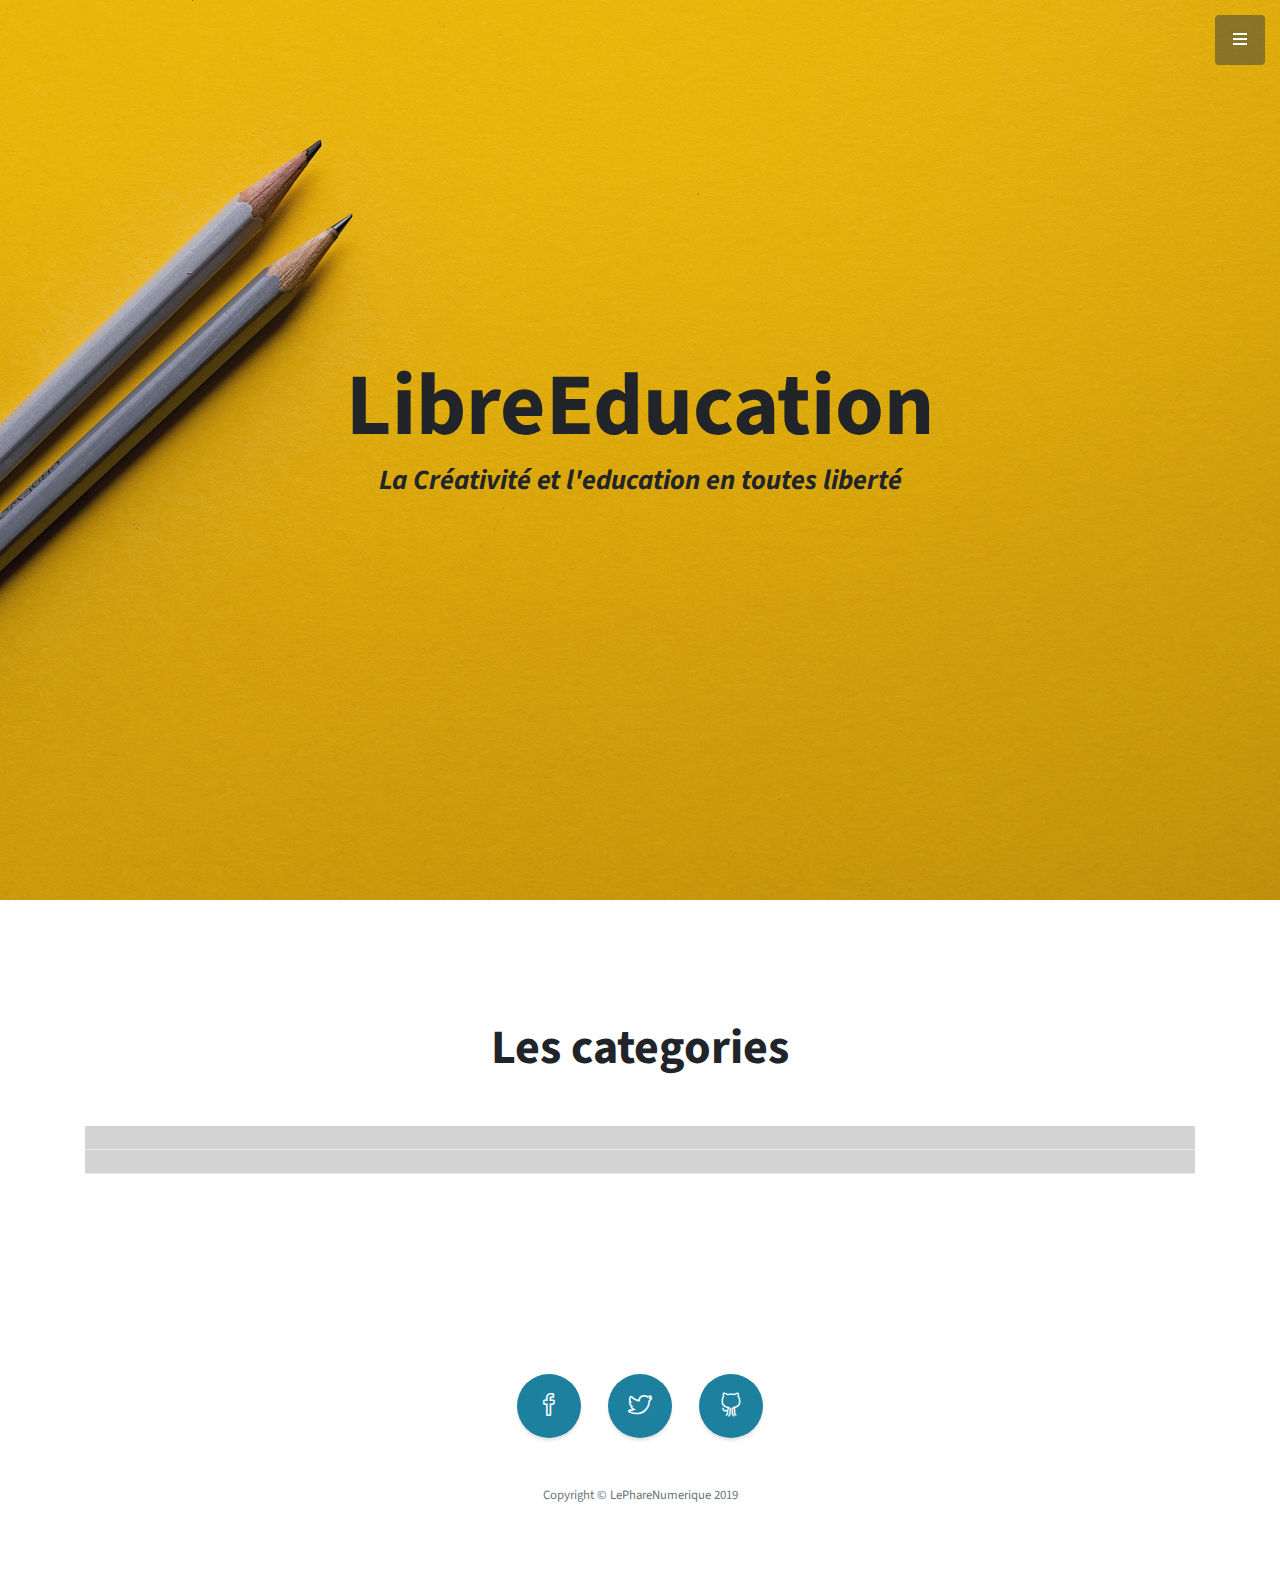
==== commit 5aaae78f: "Pull Merge branch 'master' of https://github.com/JeanSairien/libre-educ" ====
--- a/index.html
+++ b/index.html
@@ -79,7 +79,11 @@
   </ul>
   <div class="carousel-inner">
     <div class="carousel-item active">
+<<<<<<< HEAD
+      <img src="img/lepahrenum-portfolio-creation_01.gif" alt="Programmation" width="1280" height="768">
+=======
       <img class="img-fluid h-100 w-100" src="img/Slider.png" alt="Programmation" >
+>>>>>>> 7f4f5f765fcd854bc2bea5c584aad38307a2287d
       <div class="carousel-caption">
       
         
@@ -89,20 +93,32 @@
       </div>   
     </div>
     <div class="carousel-item">
+<<<<<<< HEAD
+      <img src="img/lepahrenum-portfolio-creation_02.gif" alt="Chicago" width="1280" height="768">
+=======
       <img class="img-fluid h-100 w-100" src="https://media.discordapp.net/attachments/411219493189320704/575614807877615636/Phare_slide_crea_2.png?width=816&height=460" alt="creation" >
+>>>>>>> 7f4f5f765fcd854bc2bea5c584aad38307a2287d
       <div class="carousel-caption">
         
       </div>   
     </div>
     <div class="carousel-item">
+<<<<<<< HEAD
+      <img src="img/lepahrenum-portfolio-creation_03.gif" alt="New York" width="1280" height="768">
+=======
       <img class="img-fluid h-100 w-100" src="img/education-slider.png" alt="education" >
+>>>>>>> 7f4f5f765fcd854bc2bea5c584aad38307a2287d
       <div class="carousel-caption">
         
         
       </div>   
     </div>
     <div class="carousel-item">
+<<<<<<< HEAD
+      <img src="img/lepahrenum-portfolio-creation_04.gif" alt="New York" width="1280" height="768">
+=======
       <img class="img-fluid h-100 w-100" src="https://cdn.discordapp.com/attachments/411219493189320704/575685975536173077/phare_slide_grands.png" alt="pour les grands" >
+>>>>>>> 7f4f5f765fcd854bc2bea5c584aad38307a2287d
       <div class="carousel-caption">
         
       </div>   
@@ -183,7 +199,7 @@
                 <p class="mb-0"># partir de  5 ans, Découvre la programmation avec sratch ou encore makecode en t'amusant</p>
               </span>
             </span>
-            <img class="img-fluid" src="img/portfolio-1.jpg" alt="">
+            <img class="img-fluid" src="img/lepahrenum-portfolio-creation_01.gif" alt="">
           </a>
         </div>
         <div class="col-lg-6">
@@ -194,7 +210,7 @@
                 <p class="mb-0"># A partir de 3 ans, Amuse toi et developpe ta Créativité avec TuxPaint , Gimp, ou encore Audacity</p>
               </span>
             </span>
-            <img class="img-fluid" src="img/portfolio-2.jpg" alt="">
+            <img class="img-fluid" src="img/lepahrenum-portfolio-creation_02.gif" alt="">
           </a>
         </div>
         <div class="col-lg-6">
@@ -205,7 +221,7 @@
                 <p class="mb-0"># A partir du Primaire, Avec Geo-Gebra a la découverte ou redecouverte des mathématique, avec stellarium contemple le ciel pour devenir un vrai astronome </p>
               </span>
             </span>
-            <img class="img-fluid" src="img/portfolio-3.jpg" alt="">
+            <img class="img-fluid" src="img/lepahrenum-portfolio-creation_03.gif" alt="">
           </a>
         </div>
         <div class="col-lg-6">
@@ -216,7 +232,7 @@
                 <p class="mb-0"># Retrouvez ici toutes les infos pratiques sur les outils du libre.</p>
               </span>
             </span>
-            <img class="img-fluid" src="img/portfolio-4.jpg" alt="">
+            <img class="img-fluid" src="img/lepahrenum-portfolio-creation_04.gif" alt="">
           </a>
         </div>
       </div>
